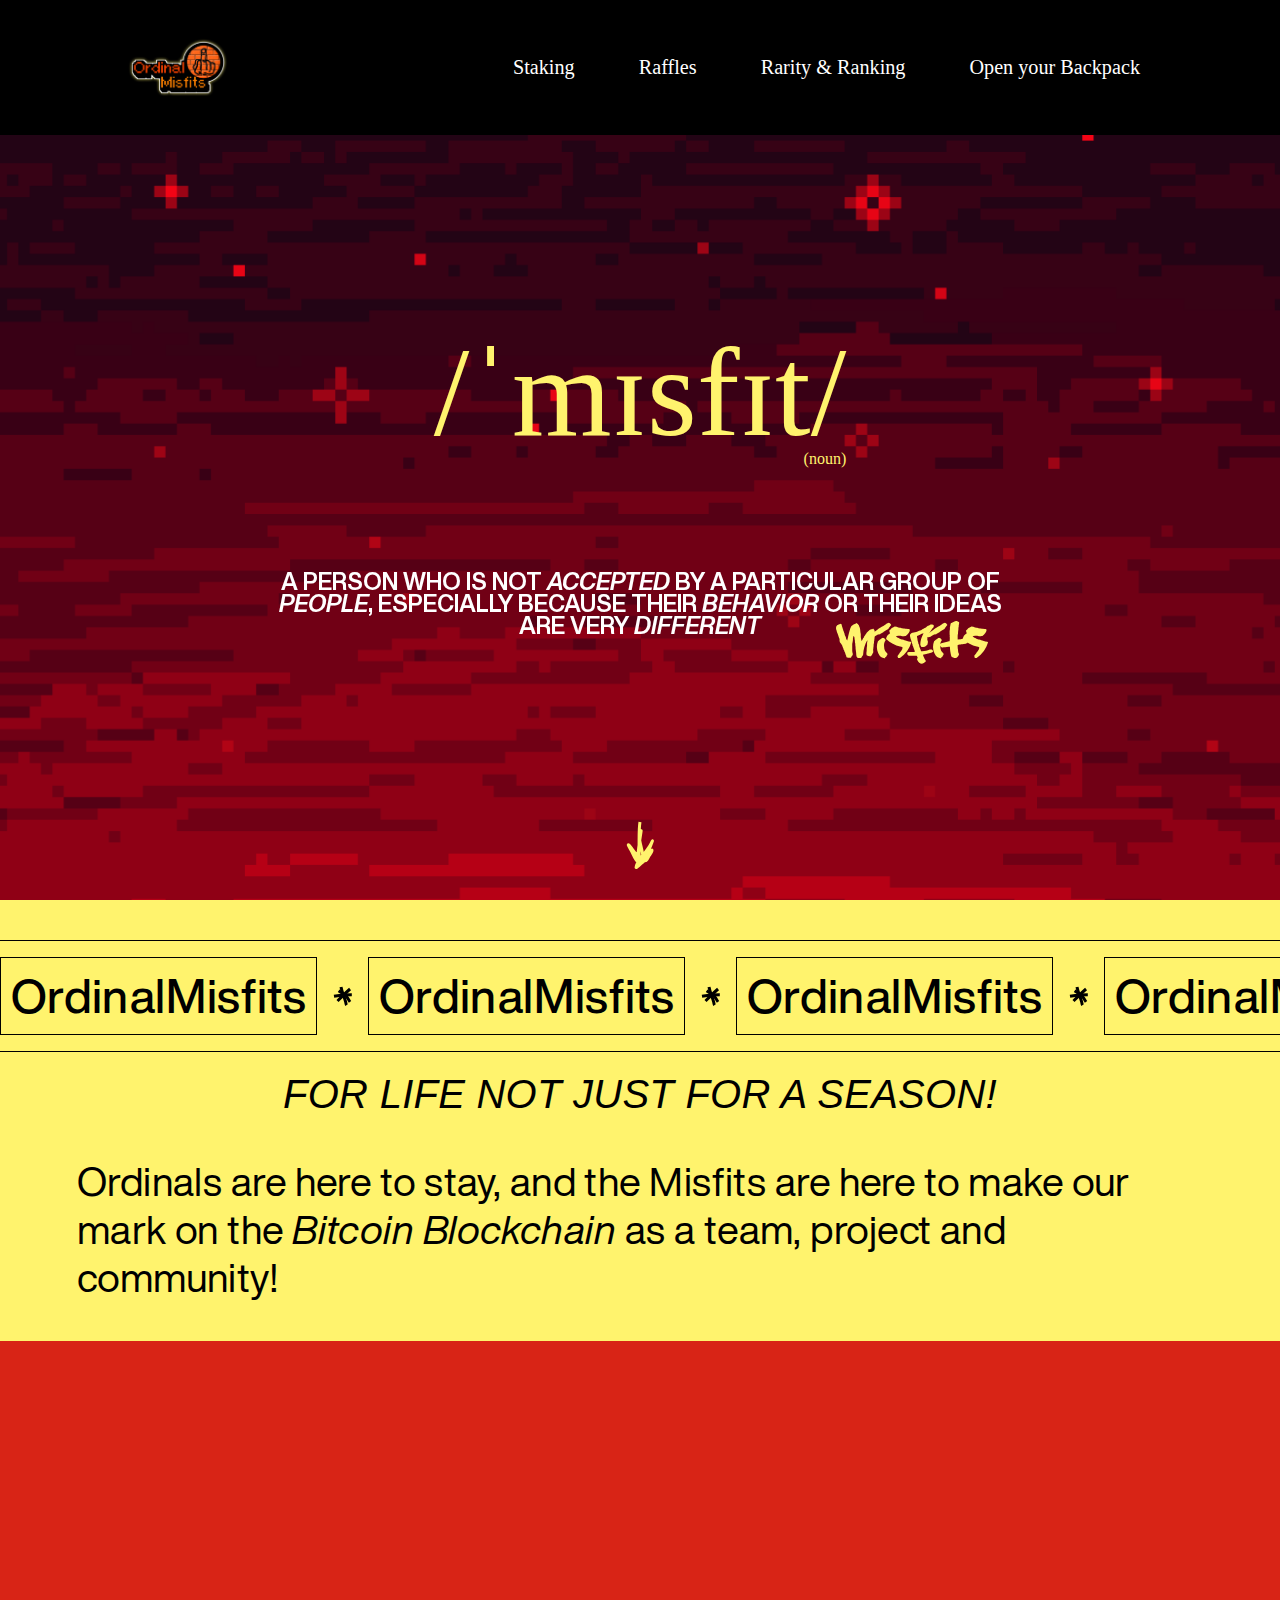
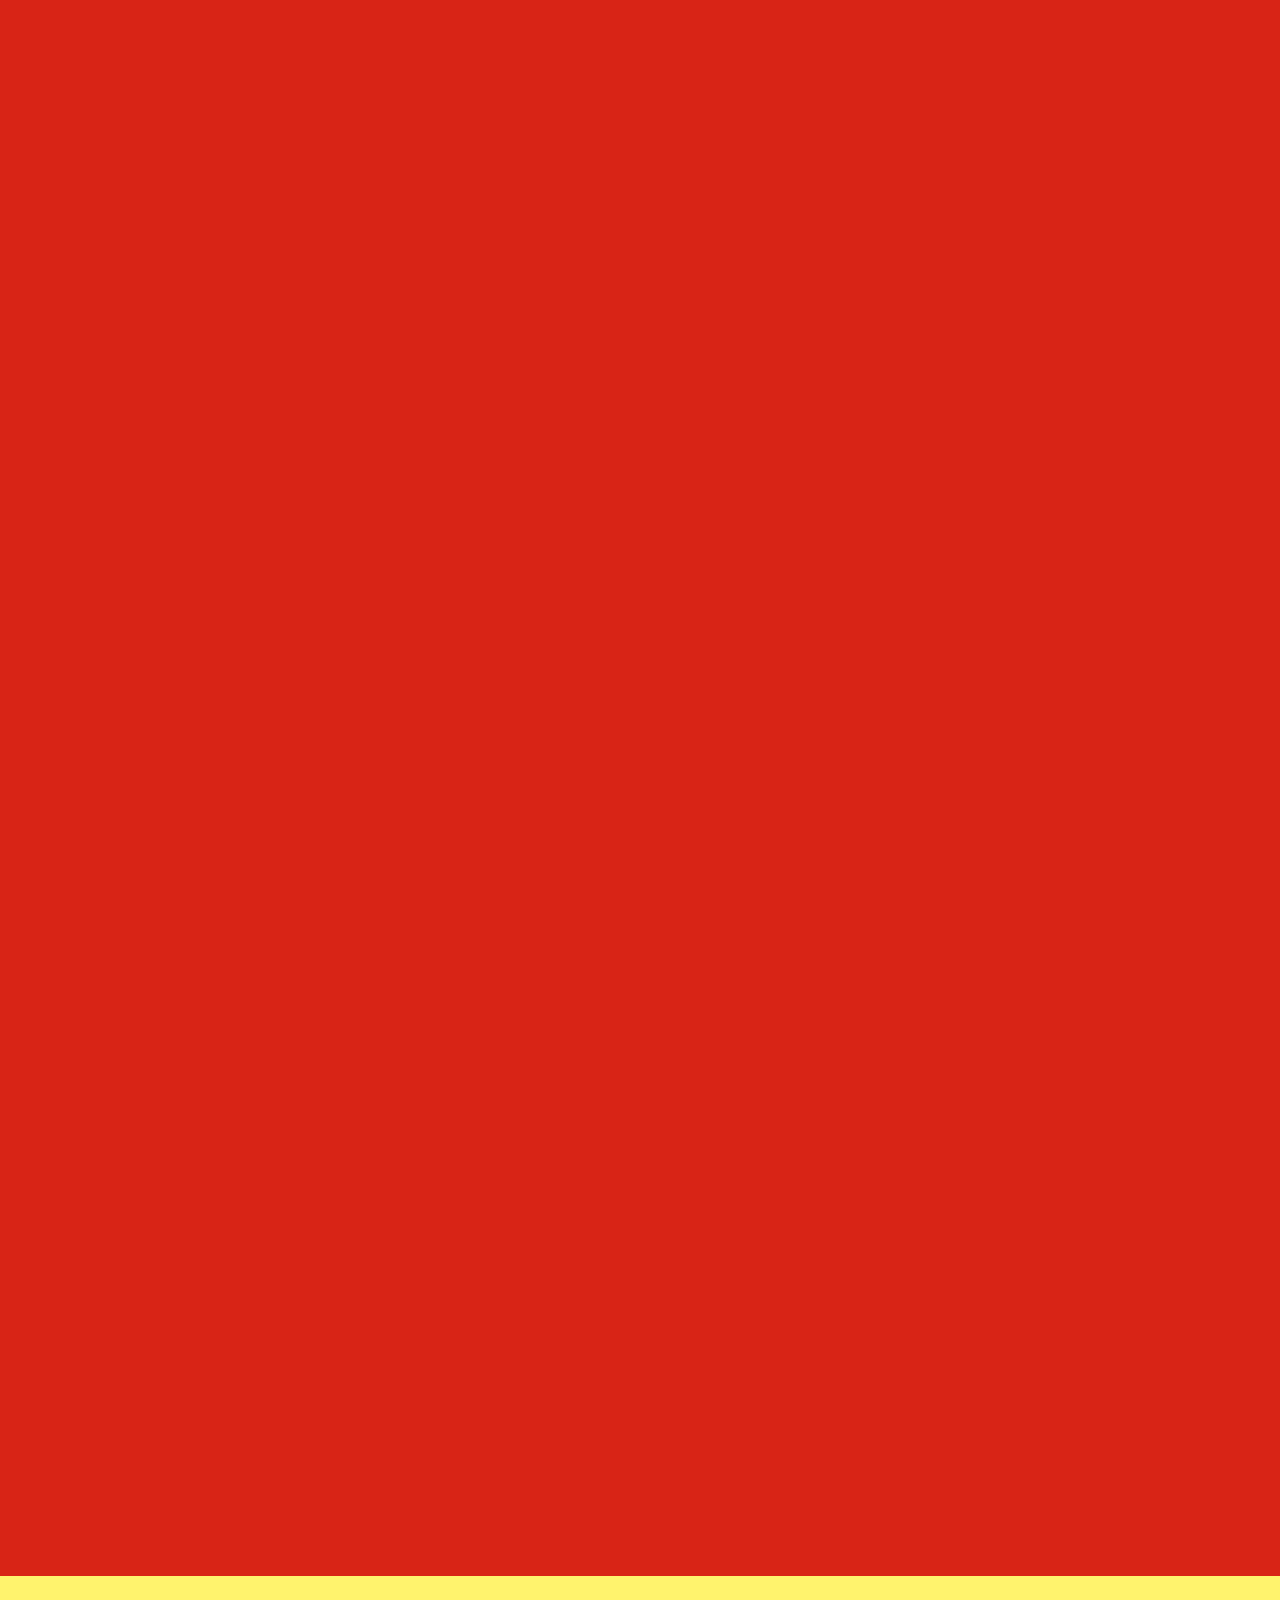
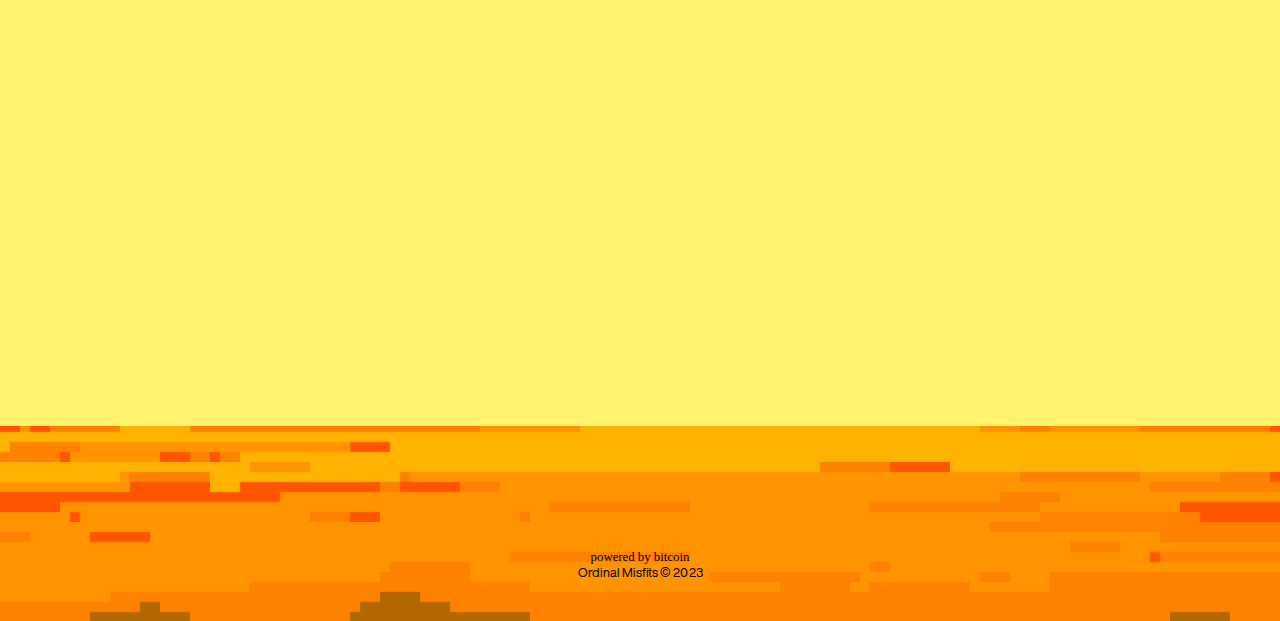
==== index.html @ 1787bda1 "fix: edit tagline" ====
<!DOCTYPE html>
<html lang="en">
  <head>
    <meta charset="UTF-8" />
    <meta name="viewport" content="width=device-width, initial-scale=1.0" />
    <link rel="preconnect" href="https://fonts.googleapis.com" />
    <link rel="preconnect" href="https://fonts.gstatic.com" crossorigin />
    <link
      href="https://fonts.googleapis.com/css2?family=Big+Shoulders+Display:wght@800&display=swap"
      rel="stylesheet"
    />
    <link
      href="https://www.dafontfree.net/embed/Y2VudHVyeS1yZWd1bGFyJmRhdGEvMTMvYy82NDYzOC9DRU5UVVJZLlRURg"
      rel="stylesheet"
      type="text/css"
    />
    <link href="/fonts/stylesheet.css" rel="stylesheet" type="text/css" />
    <link rel="apple-touch-icon" sizes="180x180" href="/apple-touch-icon.png" />
    <link rel="icon" type="image/png" sizes="32x32" href="/favicon-32x32.png" />
    <link rel="icon" type="image/png" sizes="16x16" href="/favicon-16x16.png" />
    <link rel="manifest" href="/site.webmanifest" />
    <link href="https://unpkg.com/aos@2.3.1/dist/aos.css" rel="stylesheet" />

    <link rel="stylesheet" href="style.css" />
    <script src="https://unpkg.com/aos@2.3.1/dist/aos.js"></script>
    <title>Ordinal Misfits</title>
  </head>

  <body>
    <main>
      <nav>
        <img src="./images/logo.png" alt="" />
        <ul class="nav-links">
          <li>Staking</li>
          <li>Raffles</li>
          <li>Rarity & Ranking</li>
          <li>Open your Backpack</li>

          <div class="socials">
            <a
              href="https://twitter.com/OrdinalMisfits?t=QUI4YOPNg58M6sYsrw1ZRQ&s=09"
            >
              <img src="./images/icon-x.svg" alt="X(Twitter)" />
            </a>
            <a href="https://discord.gg/ordinalmisfits" target="_blank">
              <img src="./images/icon-discord.svg" alt="Discord" />
            </a>
            <a href="https://www.subber.xyz/ordinalmisfits" target="_blank">
              <img src="./images/icon-subber.svg" alt="Subber" />
            </a>
          </div>
        </ul>
        <button class="menu-btn" data-open="false" id="menu-btn">
          <svg
            class="icon-open"
            xmlns="http://www.w3.org/2000/svg"
            width="52"
            height="25"
            viewBox="0 0 52 25"
            fill="none"
          >
            <path
              d="M2.34207 2.97163C15.384 2.97163 28.3997 2.44094 41.4645 2.44094C48.8592 2.44094 29.8163 3.35375 29.3138 3.3844C23.7106 3.72618 18.1003 4.13608 12.4899 4.44579C9.17091 4.629 11.5128 3.7227 13.1575 3.56129C19.5341 2.93551 10.2053 3.90491 8.08359 4.00354C0.617636 4.3506 37.5011 1.34666 30.115 1.93972C21.7453 2.61176 -3.18513 4.16042 5.27959 4.53424C15.3616 4.97948 25.8522 4.03302 35.99 4.03302"
              stroke="white"
              stroke-width="3"
            />
            <path
              d="M5.94714 11.9934C12.122 9.1061 41.4858 9.63071 32.5183 9.92959C22.9726 10.2477 13.4367 10.6385 3.87753 10.873C-6.13976 11.1188 15.7188 10.531 16.362 10.5193C18.8729 10.4735 23.8478 10.4013 26.6433 10.4013C27.5822 10.4013 29.2793 10.1113 29.4473 10.5193C29.7964 11.3672 17.6412 12.596 16.4955 12.701C11.4677 13.1618 9.06991 13.2072 15.2938 12.0524C22.3774 10.738 29.553 9.50513 37.1249 8.8682C46.5521 8.0752 18.6298 11.2111 9.15171 11.8755C5.08245 12.1607 8.03299 11.8738 10.6205 11.6396C16.9225 11.0693 23.2091 10.3021 29.5808 9.90011C37.4494 9.40369 13.3619 10.9898 6.74828 12.9369C-1.35005 15.3211 25.3459 10.3824 34.7882 9.33993"
              stroke="white"
              stroke-width="3"
            />
            <path
              d="M7.14893 21.0152C20.9229 20.4623 33.9973 19.4232 48.0071 19.4232C57.8502 19.4232 28.5418 21.0152 18.6987 21.0152C17.5407 21.0152 10.1786 21.2874 14.4927 20.7794C21.167 19.9934 28.2386 19.6778 35.1221 19.4526C40.2193 19.2859 35.7865 19.749 33.4531 20.0718C24.7808 21.2715 15.778 21.8678 7.14893 23.138"
              stroke="white"
              stroke-width="3"
            />
          </svg>
          <svg
            class="icon-close"
            xmlns="http://www.w3.org/2000/svg"
            width="55"
            height="51"
            viewBox="0 0 55 51"
            fill="none"
          >
            <path
              d="M12.0385 37.5388C12.2747 38.6312 11.7086 40.7516 12.8253 40.7982C13.3288 40.8191 13.5447 40.085 13.8368 39.6743C39.4733 3.62292 -19.4092 85.4191 20.7488 29.5029C21.0433 29.0928 33.3168 12.6908 27.3237 22.0289C26.4634 23.3692 25.4994 24.6439 27.7733 22.5908C32.1883 18.6045 36.1961 14.1863 40.5297 10.1154C47.8431 3.24519 28.2866 26.0484 22.8843 34.5043C22.3304 35.3712 20.7298 38.0051 21.1984 37.0893C24.9187 29.8178 28.9821 22.6784 33.2804 15.735C36.2005 11.0179 46.0618 -0.827774 36.1464 11.0707C31.9528 16.103 30.5126 17.8167 26.4808 22.9842C25.6987 23.9866 19.347 31.7068 25.6378 25.1758C30.3622 20.2711 35.0391 15.3207 39.7429 10.3964C41.5559 8.49841 45.1599 2.45945 45.5311 5.0578C45.9136 7.73554 42.8688 9.77262 41.3726 12.026C35.6494 20.6457 29.7616 29.1744 23.671 37.5388C13.9931 50.8297 25.407 30.8554 27.0989 28.3228C31.3613 21.9423 36.6173 14.3242 42.7213 9.44105C43.8544 8.53457 44.6875 6.63162 45.812 5.95693C46.4945 5.54748 45.2028 7.4419 44.7443 8.09236C39.673 15.2866 33.8617 22.0117 28.1104 28.6599C25.1885 32.0376 22.4911 35.0321 19.4563 38.2132C19.246 38.4336 15.238 42.2483 19.0068 38.7751C22.7517 35.3239 26.3916 31.9838 30.1335 28.4913C32.352 26.4208 34.6252 24.4058 36.7646 22.2536C39.6906 19.3101 41.0339 18.4931 37.5513 19.3315C24.3539 22.5086 40.0519 5.471 43.3956 1.12411"
              stroke="white"
              stroke-width="2"
            />
            <path
              d="M16.0846 11.2393C27.9177 16.1358 39.186 23.1405 50.0267 29.8963C63.221 38.1188 36.3021 24.0413 34.8539 23.2652C28.1758 19.6861 21.1079 14.5593 13.9492 11.9137C7.66956 9.59297 23.3902 21.4731 28.7286 25.513C30.5971 26.927 24.8444 22.8856 22.8281 21.6917C22.295 21.3761 9.76858 14.2604 14.6797 16.6341C23.1601 20.733 31.593 24.9676 39.9677 29.2781C47.0148 32.9053 30.1234 25.4803 29.122 25.0635C25.4301 23.5268 17.6014 21.7702 15.0731 18.2076C14.89 17.9497 27.6791 22.2668 28.1104 22.4785C33.8718 25.3058 50.4963 34.9727 45.1939 31.3574C33.4088 23.3221 18.0161 19.0601 5.07027 13.15C-3.36185 9.30055 8.117 13.8299 8.3858 13.9367C14.3318 16.2999 20.2476 18.6596 25.8626 21.7479C29.1696 23.5667 31.8572 26.0452 35.3035 27.4237"
              stroke="white"
              stroke-width="2"
            />
          </svg>
        </button>
      </nav>
      <section id="hero">
        <div class="content">
          <div class="definition" data-aos="zoom-in-up">
            <h1>/ˈmɪsfɪt/</h1>
            <p class="noun">(noun)</p>
          </div>
          <p class="tagline" data-aos="zoom-in-down" data-aos-delay="100">
            a person who is not <em>accepted</em> by a particular group of
            <em>people</em>, especially because their <em>behavior</em> or their
            ideas are very <em>different</em>
            <img src="./images/misfits4.svg" alt="" />
          </p>
          <a href="#wenmint">
            <svg
              class="scroll-icon"
              xmlns="http://www.w3.org/2000/svg"
              width="28"
              height="49"
              viewBox="0 0 28 49"
              fill="none"
            >
              <path
                d="M13.9651 0.984724C12.6203 9.78542 13.2987 19.2303 13.0096 28.1216C12.9588 29.6846 13.9272 39.5384 12.0141 40.5733C11.515 40.8433 6.55778 31.7754 6.28466 31.3368C4.1995 27.9882 -0.989882 19.0882 5.32454 27.0075C7.23538 29.404 16.7655 43.7805 20.769 38.732C22.8959 36.0499 26.6802 26.5116 25.9234 29.85C24.873 34.4831 18.6334 39.0421 15.4438 42.3217C14.9788 42.7998 10.0795 47.1505 10.0499 46.4667C9.87724 42.4832 15.9697 36.2067 17.9593 33.2411C20.4783 29.4863 24.2037 25.4343 25.8397 21.151C28.7268 13.5916 20.6114 39.6683 12.7528 41.5974C10.4582 42.1606 6.64642 32.281 5.76833 30.5916C4.0406 27.2674 14.4207 36.7621 15.6997 36.1552C18.7102 34.7267 12.8235 20.257 13.5242 16.5317C13.87 14.6931 14.3542 12.8705 14.7679 11.046C16.2896 4.33362 12.6192 24.6625 12.1796 31.5311C11.9607 34.9508 11.7183 38.0999 10.9655 41.4206"
                stroke="#FFF36D"
                stroke-width="3"
              />
            </svg>
          </a>
        </div>
      </section>

      <div class="marquee-info">
        <div class="marquee-container">
          <div class="marquee-scroll">
            <div class="marquee-item">
              <p>OrdinalMisfits</p>
              <img src="./images/asterisk.svg" alt="" />
            </div>
            <div class="marquee-item">
              <p>OrdinalMisfits</p>
              <img src="./images/asterisk.svg" alt="" />
            </div>
            <div class="marquee-item">
              <p>OrdinalMisfits</p>
              <img src="./images/asterisk.svg" alt="" />
            </div>
            <div class="marquee-item">
              <p>OrdinalMisfits</p>
              <img src="./images/asterisk.svg" alt="" />
            </div>
            <div class="marquee-item">
              <p>OrdinalMisfits</p>
              <img src="./images/asterisk.svg" alt="" />
            </div>
            <div class="marquee-item">
              <p>OrdinalMisfits</p>
              <img src="./images/asterisk.svg" alt="" />
            </div>
            <div class="marquee-item">
              <p>OrdinalMisfits</p>
              <img src="./images/asterisk.svg" alt="" />
            </div>
            <div class="marquee-item">
              <p>OrdinalMisfits</p>
              <img src="./images/asterisk.svg" alt="" />
            </div>
            <div class="marquee-item">
              <p>OrdinalMisfits</p>
              <img src="./images/asterisk.svg" alt="" />
            </div>
          </div>
        </div>
        <div class="content">
          <p class="tagline">for life not just for a season!</p>
          <p>
            Ordinals are here to stay, and the Misfits are here to make our mark
            on the <em>Bitcoin Blockchain</em> as a team, project and community!
          </p>
        </div>
      </div>
      <section id="wenmint">
        <div class="media" data-aos="fade-right">
          <h2>WEN MINT</h2>
          <figure>
            <img src="./images/about.jpg" alt="" />
          </figure>
        </div>
        <div class="content" data-aos="fade-left" data-aos-delay="200">
          <p>
            Ordinal Misfits bring the noise to Bitcoin Ordinals! Equipt with A
            LOT of personality and a backpack, the backpack inscription will act
            as a mint pass where: 1 Backpack = 1 Misfit. The backpack is
            essential for receiving a totally unique Misfit on mint day.
          </p>
          <p>
            Unlike most mint passes, the backpack is a standalone inscription
            and not to be burned. Every backpack will have future utility and be
            a gateway for exclusive prizes and opportunities post-mint, so don't
            fade!
          </p>
          <p>
            Whether you like to one strap or two strap, backpacks will play a
            critical role in the Ordinal Misfits ecosystem.
          </p>
        </div>
      </section>
      <section id="postmint">
        <div class="media" data-aos="fade-left">
          <h2>POST MINT</h2>
          <figure>
            <!-- <img src="./images/bag-sm.svg" alt="" /> -->
            <svg
              width="630"
              height="572"
              viewBox="0 0 630 572"
              fill="none"
              xmlns="http://www.w3.org/2000/svg"
            >
              <path
                id="shadow"
                opacity="0.7"
                fill-rule="evenodd"
                clip-rule="evenodd"
                d="M435.273 520.811H194.487V533.415H143.143V558.625H194.487V571.229H435.273V558.625H486.617V533.415H435.273V520.811Z"
                fill="black"
              />
              <g id="bag">
                <rect
                  x="120.292"
                  y="76.3711"
                  width="204.431"
                  height="225.326"
                  fill="#FFB200"
                />
                <rect
                  x="120.292"
                  y="309.797"
                  width="204.431"
                  height="156.323"
                  fill="#FF9400"
                />
                <rect
                  x="135.643"
                  y="46.3711"
                  width="15"
                  height="15"
                  fill="black"
                />
                <rect
                  x="90.2915"
                  y="165.623"
                  width="15"
                  height="30.5293"
                  fill="black"
                />
                <rect
                  x="90.2915"
                  y="196.152"
                  width="15"
                  height="30.5293"
                  fill="#D82416"
                />
                <rect
                  x="120.292"
                  y="76.3711"
                  width="15"
                  height="42.9514"
                  fill="#D82416"
                />
                <rect
                  x="120.292"
                  y="272.907"
                  width="15"
                  height="15"
                  fill="#D82416"
                />
                <rect
                  x="120.292"
                  y="302.21"
                  width="15"
                  height="57.9482"
                  fill="#D82416"
                />
                <rect
                  x="120.292"
                  y="393.172"
                  width="15.4595"
                  height="57.9482"
                  fill="#D82416"
                />
                <rect
                  x="135.751"
                  y="436.684"
                  width="15"
                  height="30"
                  fill="#D82416"
                />
                <rect
                  x="150.292"
                  y="374.964"
                  width="15"
                  height="30"
                  fill="#D82416"
                />
                <rect
                  x="165.751"
                  y="317.21"
                  width="15"
                  height="30"
                  fill="#D82416"
                />
                <rect
                  x="135.292"
                  y="404.964"
                  width="15"
                  height="15"
                  fill="#D82416"
                />
                <rect
                  x="135.292"
                  y="287.21"
                  width="45.4541"
                  height="15"
                  fill="#D82416"
                />
                <rect
                  x="135.292"
                  y="317.21"
                  width="30.4595"
                  height="15"
                  fill="#D82416"
                />
                <rect
                  x="150.751"
                  y="451.684"
                  width="173.972"
                  height="15"
                  fill="#D82416"
                />
                <rect
                  x="240.552"
                  y="287.21"
                  width="30"
                  height="15"
                  fill="#D82416"
                />
                <rect
                  x="240.552"
                  y="332.21"
                  width="15"
                  height="15"
                  fill="#D82416"
                />
                <rect
                  x="225.552"
                  y="421.684"
                  width="15"
                  height="15"
                  fill="#D82416"
                />
                <rect
                  x="180.746"
                  y="421.684"
                  width="15"
                  height="15"
                  fill="#D82416"
                />
                <rect
                  x="240.552"
                  y="317.21"
                  width="84.1709"
                  height="15"
                  fill="#D82416"
                />
                <rect
                  x="285.353"
                  y="287.907"
                  width="39.3701"
                  height="14.3032"
                  fill="#D82416"
                />
                <rect
                  x="195.552"
                  y="257.907"
                  width="30"
                  height="15"
                  fill="#D82416"
                />
                <rect
                  x="195.552"
                  y="436.684"
                  width="30"
                  height="15"
                  fill="#D82416"
                />
                <rect
                  x="195.552"
                  y="331.106"
                  width="30"
                  height="44.8833"
                  fill="#D82416"
                />
                <rect
                  x="135.292"
                  y="76.3711"
                  width="15"
                  height="15"
                  fill="#D82416"
                />
                <rect
                  x="225.435"
                  y="15.665"
                  width="29.8496"
                  height="15.7061"
                  fill="#D82416"
                />
                <rect
                  x="75.2915"
                  y="226.681"
                  width="15"
                  height="30.7939"
                  fill="#D82416"
                />
                <rect
                  x="60.2915"
                  y="257.21"
                  width="15"
                  height="15"
                  fill="#D82416"
                />
                <rect
                  x="45.2915"
                  y="272.21"
                  width="15"
                  height="15"
                  fill="#D82416"
                />
                <rect
                  x="30.2915"
                  y="301.185"
                  width="15"
                  height="15"
                  fill="#D82416"
                />
                <rect
                  x="30.2915"
                  y="376.029"
                  width="15"
                  height="15"
                  fill="#D82416"
                />
                <rect
                  x="90.0972"
                  y="376.029"
                  width="15.9214"
                  height="15"
                  fill="#D82416"
                />
                <rect
                  x="15.2915"
                  y="330.159"
                  width="15"
                  height="30"
                  fill="#D82416"
                />
                <rect
                  x="75.2915"
                  y="196.152"
                  width="15"
                  height="30.5293"
                  fill="black"
                />
                <rect
                  x="60.2915"
                  y="226.681"
                  width="15"
                  height="15"
                  fill="black"
                />
                <rect
                  x="75.2915"
                  y="257.21"
                  width="15"
                  height="15"
                  fill="black"
                />
                <rect
                  x="45.2915"
                  y="241.681"
                  width="15"
                  height="15.5293"
                  fill="black"
                />
                <rect
                  x="30.2915"
                  y="257.21"
                  width="15"
                  height="15"
                  fill="black"
                />
                <rect
                  x="15.2915"
                  y="272.21"
                  width="15"
                  height="28.9741"
                  fill="black"
                />
                <rect
                  x="15.2915"
                  y="390.99"
                  width="15"
                  height="15"
                  fill="black"
                />
                <rect
                  x="90.0972"
                  y="361.029"
                  width="15.9214"
                  height="15"
                  fill="black"
                />
                <rect
                  x="120.292"
                  y="287.21"
                  width="15"
                  height="15"
                  fill="black"
                />
                <rect
                  x="135.292"
                  y="302.21"
                  width="45.4541"
                  height="15"
                  fill="black"
                />
                <rect
                  x="240.552"
                  y="302.21"
                  width="84.1709"
                  height="15"
                  fill="black"
                />
                <rect
                  x="180.746"
                  y="272.907"
                  width="15"
                  height="148.777"
                  fill="black"
                />
                <rect
                  x="225.552"
                  y="272.907"
                  width="15"
                  height="148.777"
                  fill="black"
                />
                <rect
                  x="195.552"
                  y="272.907"
                  width="30"
                  height="14.3032"
                  fill="black"
                />
                <rect
                  x="195.552"
                  y="375.99"
                  width="30"
                  height="15"
                  fill="black"
                />
                <rect
                  x="195.552"
                  y="421.684"
                  width="30"
                  height="15"
                  fill="black"
                />
                <rect
                  x="195.552"
                  y="316.185"
                  width="30"
                  height="15"
                  fill="black"
                />
                <rect
                  x="90.0972"
                  y="390.99"
                  width="15.9214"
                  height="15"
                  fill="black"
                />
                <rect
                  x="0.291504"
                  y="301.185"
                  width="15"
                  height="89.8054"
                  fill="black"
                />
                <rect
                  x="45.2915"
                  y="287.21"
                  width="15"
                  height="28.9741"
                  fill="black"
                />
                <rect
                  x="30.2915"
                  y="316.185"
                  width="15"
                  height="59.8442"
                  fill="black"
                />
                <rect
                  x="45.2915"
                  y="376.029"
                  width="44.8057"
                  height="15"
                  fill="black"
                />
                <rect
                  x="30.2915"
                  y="405.99"
                  width="59.8057"
                  height="15"
                  fill="black"
                />
                <rect
                  x="60.2915"
                  y="272.21"
                  width="15"
                  height="15"
                  fill="black"
                />
                <rect
                  x="90.2915"
                  y="226.681"
                  width="15"
                  height="30.5293"
                  fill="black"
                />
                <rect
                  x="180.518"
                  y="46.3711"
                  width="15"
                  height="15"
                  fill="black"
                />
                <rect
                  x="210.435"
                  y="15.665"
                  width="15"
                  height="45.7061"
                  fill="black"
                />
                <rect
                  x="150.643"
                  y="31.3711"
                  width="29.875"
                  height="15"
                  fill="black"
                />
                <rect
                  x="135.751"
                  y="466.684"
                  width="188.972"
                  height="15"
                  fill="black"
                />
                <rect
                  x="120.292"
                  y="451.12"
                  width="15.4595"
                  height="15.5637"
                  fill="black"
                />
                <rect
                  x="120.292"
                  y="61.3711"
                  width="204.431"
                  height="15"
                  fill="black"
                />
                <rect
                  x="225.435"
                  y="31.0181"
                  width="99.2876"
                  height="15"
                  fill="black"
                />
                <rect
                  x="225.435"
                  y="0.665039"
                  width="99.2876"
                  height="15"
                  fill="black"
                />
                <rect
                  x="105.292"
                  y="451.12"
                  width="374.749"
                  height="15"
                  transform="rotate(-90 105.292 451.12)"
                  fill="black"
                />
                <rect
                  x="60.1943"
                  y="390.99"
                  width="29.9028"
                  height="15"
                  fill="#D82416"
                />
                <rect
                  x="30.3398"
                  y="391.029"
                  width="29.9028"
                  height="15"
                  fill="#FF9400"
                />
                <rect
                  x="15.2915"
                  y="360.159"
                  width="15"
                  height="30.8701"
                  fill="#FF9400"
                />
                <rect
                  x="15.2915"
                  y="301.185"
                  width="15"
                  height="28.9741"
                  fill="#FF9400"
                />
                <rect
                  x="30.2915"
                  y="272.21"
                  width="15"
                  height="28.9741"
                  fill="#FF9400"
                />
                <rect
                  x="45.2915"
                  y="257.21"
                  width="15"
                  height="15"
                  fill="#FF9400"
                />
                <rect
                  x="60.2915"
                  y="241.681"
                  width="15"
                  height="15.5293"
                  fill="#FF9400"
                />
                <rect
                  x="120.292"
                  y="119.322"
                  width="15"
                  height="30"
                  fill="#FF9400"
                />
                <rect
                  x="120.292"
                  y="242.907"
                  width="15"
                  height="30"
                  fill="#FF9400"
                />
                <rect
                  x="135.292"
                  y="257.907"
                  width="15"
                  height="29.3032"
                  fill="#FF9400"
                />
                <rect
                  x="150.292"
                  y="272.907"
                  width="30.4541"
                  height="14.3032"
                  fill="#FF9400"
                />
                <rect
                  x="180.751"
                  y="257.907"
                  width="15"
                  height="15"
                  fill="#FF9400"
                />
                <rect
                  x="225.552"
                  y="257.907"
                  width="15"
                  height="15"
                  fill="#FF9400"
                />
                <rect
                  x="270.353"
                  y="287.21"
                  width="15"
                  height="15"
                  fill="#FF9400"
                />
                <rect
                  x="240.552"
                  y="272.907"
                  width="84.1709"
                  height="15"
                  fill="#FF9400"
                />
                <rect
                  x="195.552"
                  y="242.907"
                  width="30"
                  height="15"
                  fill="#FF9400"
                />
                <rect
                  x="150.292"
                  y="76.3711"
                  width="15"
                  height="15"
                  fill="#FF9400"
                />
                <rect
                  x="150.751"
                  y="46.3711"
                  width="15"
                  height="15"
                  fill="#2454CE"
                />
                <rect
                  x="195.751"
                  y="316.185"
                  width="15.554"
                  height="29.8008"
                  transform="rotate(-90 195.751 316.185)"
                  fill="#2454CE"
                />
                <rect
                  x="165.751"
                  y="46.3711"
                  width="14.7671"
                  height="15"
                  fill="#28A5FF"
                />
                <rect
                  x="195.746"
                  y="300.631"
                  width="15"
                  height="29.8062"
                  transform="rotate(-90 195.746 300.631)"
                  fill="#28A5FF"
                />
                <rect
                  x="255.285"
                  y="15.665"
                  width="30"
                  height="15.353"
                  fill="#FF9400"
                />
                <rect
                  x="285.285"
                  y="15.665"
                  width="39.438"
                  height="15.353"
                  fill="#FFB200"
                />
                <rect
                  x="135.292"
                  y="91.3711"
                  width="15"
                  height="15"
                  fill="#FF9400"
                />
                <rect
                  width="204.431"
                  height="225.326"
                  transform="matrix(-1 0 0 1 509.469 76.3711)"
                  fill="#FFB200"
                />
                <rect
                  width="204.431"
                  height="156.323"
                  transform="matrix(-1 0 0 1 509.469 309.797)"
                  fill="#FF9400"
                />
                <rect
                  width="15"
                  height="15"
                  transform="matrix(-1 0 0 1 494.117 46.3711)"
                  fill="black"
                />
                <rect
                  width="15"
                  height="30.5293"
                  transform="matrix(-1 0 0 1 539.469 165.623)"
                  fill="black"
                />
                <rect
                  width="15"
                  height="30.5293"
                  transform="matrix(-1 0 0 1 539.469 196.152)"
                  fill="#D82416"
                />
                <rect
                  width="15"
                  height="42.9514"
                  transform="matrix(-1 0 0 1 509.469 76.3711)"
                  fill="#D82416"
                />
                <rect
                  width="15"
                  height="15"
                  transform="matrix(-1 0 0 1 509.469 272.907)"
                  fill="#D82416"
                />
                <rect
                  width="15"
                  height="57.9482"
                  transform="matrix(-1 0 0 1 509.469 302.21)"
                  fill="#D82416"
                />
                <rect
                  width="15.4595"
                  height="57.9482"
                  transform="matrix(-1 0 0 1 509.469 393.172)"
                  fill="#D82416"
                />
                <rect
                  width="15"
                  height="30"
                  transform="matrix(-1 0 0 1 494.009 436.684)"
                  fill="#D82416"
                />
                <rect
                  width="15"
                  height="30"
                  transform="matrix(-1 0 0 1 479.469 374.964)"
                  fill="#D82416"
                />
                <rect
                  width="15"
                  height="30"
                  transform="matrix(-1 0 0 1 464.009 317.21)"
                  fill="#D82416"
                />
                <rect
                  width="15"
                  height="15"
                  transform="matrix(-1 0 0 1 494.469 404.964)"
                  fill="#D82416"
                />
                <rect
                  width="45.4541"
                  height="15"
                  transform="matrix(-1 0 0 1 494.469 287.21)"
                  fill="#D82416"
                />
                <rect
                  width="30.4595"
                  height="15"
                  transform="matrix(-1 0 0 1 494.469 317.21)"
                  fill="#D82416"
                />
                <rect
                  width="173.972"
                  height="15"
                  transform="matrix(-1 0 0 1 479.009 451.684)"
                  fill="#D82416"
                />
                <rect
                  width="30"
                  height="15"
                  transform="matrix(-1 0 0 1 389.208 287.21)"
                  fill="#D82416"
                />
                <rect
                  width="15"
                  height="15"
                  transform="matrix(-1 0 0 1 389.208 332.21)"
                  fill="#D82416"
                />
                <rect
                  width="15"
                  height="15"
                  transform="matrix(-1 0 0 1 404.208 421.684)"
                  fill="#D82416"
                />
                <rect
                  width="15"
                  height="15"
                  transform="matrix(-1 0 0 1 449.015 421.684)"
                  fill="#D82416"
                />
                <rect
                  width="84.1709"
                  height="15"
                  transform="matrix(-1 0 0 1 389.208 317.21)"
                  fill="#D82416"
                />
                <rect
                  width="39.3701"
                  height="14.3032"
                  transform="matrix(-1 0 0 1 344.408 287.907)"
                  fill="#D82416"
                />
                <rect
                  width="30"
                  height="15"
                  transform="matrix(-1 0 0 1 434.208 257.907)"
                  fill="#D82416"
                />
                <rect
                  width="30"
                  height="15"
                  transform="matrix(-1 0 0 1 434.208 436.684)"
                  fill="#D82416"
                />
                <rect
                  width="30"
                  height="44.8833"
                  transform="matrix(-1 0 0 1 434.208 331.106)"
                  fill="#D82416"
                />
                <rect
                  width="15"
                  height="15"
                  transform="matrix(-1 0 0 1 494.469 76.3711)"
                  fill="#D82416"
                />
                <rect
                  width="29.8496"
                  height="15.7061"
                  transform="matrix(-1 0 0 1 404.325 15.665)"
                  fill="#D82416"
                />
                <rect
                  width="15"
                  height="30.7939"
                  transform="matrix(-1 0 0 1 554.469 226.681)"
                  fill="#D82416"
                />
                <rect
                  width="15"
                  height="15"
                  transform="matrix(-1 0 0 1 569.469 257.21)"
                  fill="#D82416"
                />
                <rect
                  width="15"
                  height="15"
                  transform="matrix(-1 0 0 1 584.469 272.21)"
                  fill="#D82416"
                />
                <rect
                  width="15"
                  height="15"
                  transform="matrix(-1 0 0 1 599.469 301.185)"
                  fill="#D82416"
                />
                <rect
                  width="15"
                  height="15"
                  transform="matrix(-1 0 0 1 599.469 376.029)"
                  fill="#D82416"
                />
                <rect
                  width="15.9214"
                  height="15"
                  transform="matrix(-1 0 0 1 539.663 376.029)"
                  fill="#D82416"
                />
                <rect
                  width="15"
                  height="30"
                  transform="matrix(-1 0 0 1 614.469 330.159)"
                  fill="#D82416"
                />
                <rect
                  width="15"
                  height="30.5293"
                  transform="matrix(-1 0 0 1 554.469 196.152)"
                  fill="black"
                />
                <rect
                  width="15"
                  height="15"
                  transform="matrix(-1 0 0 1 569.469 226.681)"
                  fill="black"
                />
                <rect
                  width="15"
                  height="15"
                  transform="matrix(-1 0 0 1 554.469 257.21)"
                  fill="black"
                />
                <rect
                  width="15"
                  height="15.5293"
                  transform="matrix(-1 0 0 1 584.469 241.681)"
                  fill="black"
                />
                <rect
                  width="15"
                  height="15"
                  transform="matrix(-1 0 0 1 599.469 257.21)"
                  fill="black"
                />
                <rect
                  width="15"
                  height="28.9741"
                  transform="matrix(-1 0 0 1 614.469 272.21)"
                  fill="black"
                />
                <rect
                  width="15"
                  height="15"
                  transform="matrix(-1 0 0 1 614.469 390.99)"
                  fill="black"
                />
                <rect
                  width="15.9214"
                  height="15"
                  transform="matrix(-1 0 0 1 539.663 361.029)"
                  fill="black"
                />
                <rect
                  width="15"
                  height="15"
                  transform="matrix(-1 0 0 1 509.469 287.21)"
                  fill="black"
                />
                <rect
                  width="45.4541"
                  height="15"
                  transform="matrix(-1 0 0 1 494.469 302.21)"
                  fill="black"
                />
                <rect
                  width="84.1709"
                  height="15"
                  transform="matrix(-1 0 0 1 389.208 302.21)"
                  fill="black"
                />
                <rect
                  width="15"
                  height="148.777"
                  transform="matrix(-1 0 0 1 449.015 272.907)"
                  fill="black"
                />
                <rect
                  width="15"
                  height="148.777"
                  transform="matrix(-1 0 0 1 404.208 272.907)"
                  fill="black"
                />
                <rect
                  width="30"
                  height="14.3032"
                  transform="matrix(-1 0 0 1 434.208 272.907)"
                  fill="black"
                />
                <rect
                  width="30"
                  height="15"
                  transform="matrix(-1 0 0 1 434.208 375.99)"
                  fill="black"
                />
                <rect
                  width="30"
                  height="15"
                  transform="matrix(-1 0 0 1 434.208 421.684)"
                  fill="black"
                />
                <rect
                  width="30"
                  height="15"
                  transform="matrix(-1 0 0 1 434.208 316.185)"
                  fill="black"
                />
                <rect
                  width="15.9214"
                  height="15"
                  transform="matrix(-1 0 0 1 539.663 390.99)"
                  fill="black"
                />
                <rect
                  width="15"
                  height="89.8054"
                  transform="matrix(-1 0 0 1 629.469 301.185)"
                  fill="black"
                />
                <rect
                  width="15"
                  height="28.9741"
                  transform="matrix(-1 0 0 1 584.469 287.21)"
                  fill="black"
                />
                <rect
                  width="15"
                  height="59.8442"
                  transform="matrix(-1 0 0 1 599.469 316.185)"
                  fill="black"
                />
                <rect
                  width="44.8057"
                  height="15"
                  transform="matrix(-1 0 0 1 584.469 376.029)"
                  fill="black"
                />
                <rect
                  width="59.8057"
                  height="15"
                  transform="matrix(-1 0 0 1 599.469 405.99)"
                  fill="black"
                />
                <rect
                  width="15"
                  height="15"
                  transform="matrix(-1 0 0 1 569.469 272.21)"
                  fill="black"
                />
                <rect
                  width="15"
                  height="30.5293"
                  transform="matrix(-1 0 0 1 539.469 226.681)"
                  fill="black"
                />
                <rect
                  width="15"
                  height="15"
                  transform="matrix(-1 0 0 1 449.242 46.3711)"
                  fill="black"
                />
                <rect
                  width="15"
                  height="45.7061"
                  transform="matrix(-1 0 0 1 419.325 15.665)"
                  fill="black"
                />
                <rect
                  width="29.875"
                  height="15"
                  transform="matrix(-1 0 0 1 479.117 31.3711)"
                  fill="black"
                />
                <rect
                  width="188.972"
                  height="15"
                  transform="matrix(-1 0 0 1 494.009 466.684)"
                  fill="black"
                />
                <rect
                  width="15.4595"
                  height="15.5637"
                  transform="matrix(-1 0 0 1 509.469 451.12)"
                  fill="black"
                />
                <rect
                  width="204.431"
                  height="15"
                  transform="matrix(-1 0 0 1 509.469 61.3711)"
                  fill="black"
                />
                <rect
                  width="99.2876"
                  height="15"
                  transform="matrix(-1 0 0 1 404.325 31.0181)"
                  fill="black"
                />
                <rect
                  width="99.2876"
                  height="15"
                  transform="matrix(-1 0 0 1 404.325 0.665039)"
                  fill="black"
                />
                <rect
                  width="374.749"
                  height="15"
                  transform="matrix(4.37114e-08 -1 -1 -4.37114e-08 524.469 451.12)"
                  fill="black"
                />
                <rect
                  width="29.9028"
                  height="15"
                  transform="matrix(-1 0 0 1 569.566 390.99)"
                  fill="#D82416"
                />
                <rect
                  width="29.9028"
                  height="15"
                  transform="matrix(-1 0 0 1 599.42 391.029)"
                  fill="#FF9400"
                />
                <rect
                  width="15"
                  height="30.8701"
                  transform="matrix(-1 0 0 1 614.469 360.159)"
                  fill="#FF9400"
                />
                <rect
                  width="15"
                  height="28.9741"
                  transform="matrix(-1 0 0 1 614.469 301.185)"
                  fill="#FF9400"
                />
                <rect
                  width="15"
                  height="28.9741"
                  transform="matrix(-1 0 0 1 599.469 272.21)"
                  fill="#FF9400"
                />
                <rect
                  width="15"
                  height="15"
                  transform="matrix(-1 0 0 1 584.469 257.21)"
                  fill="#FF9400"
                />
                <rect
                  width="15"
                  height="15.5293"
                  transform="matrix(-1 0 0 1 569.469 241.681)"
                  fill="#FF9400"
                />
                <rect
                  width="15"
                  height="30"
                  transform="matrix(-1 0 0 1 509.469 119.322)"
                  fill="#FF9400"
                />
                <rect
                  width="15"
                  height="30"
                  transform="matrix(-1 0 0 1 509.469 242.907)"
                  fill="#FF9400"
                />
                <rect
                  width="15"
                  height="29.3032"
                  transform="matrix(-1 0 0 1 494.469 257.907)"
                  fill="#FF9400"
                />
                <rect
                  width="30.4541"
                  height="14.3032"
                  transform="matrix(-1 0 0 1 479.469 272.907)"
                  fill="#FF9400"
                />
                <rect
                  width="15"
                  height="15"
                  transform="matrix(-1 0 0 1 449.009 257.907)"
                  fill="#FF9400"
                />
                <rect
                  width="15"
                  height="15"
                  transform="matrix(-1 0 0 1 404.208 257.907)"
                  fill="#FF9400"
                />
                <rect
                  width="15"
                  height="15"
                  transform="matrix(-1 0 0 1 359.408 287.21)"
                  fill="#FF9400"
                />
                <rect
                  width="84.1709"
                  height="15"
                  transform="matrix(-1 0 0 1 389.208 272.907)"
                  fill="#FF9400"
                />
                <rect
                  width="30"
                  height="15"
                  transform="matrix(-1 0 0 1 434.208 242.907)"
                  fill="#FF9400"
                />
                <rect
                  width="15"
                  height="15"
                  transform="matrix(-1 0 0 1 479.469 76.3711)"
                  fill="#FF9400"
                />
                <rect
                  width="15"
                  height="15"
                  transform="matrix(-1 0 0 1 479.009 46.3711)"
                  fill="#2454CE"
                />
                <rect
                  width="15.554"
                  height="29.8008"
                  transform="matrix(4.37114e-08 -1 -1 -4.37114e-08 434.009 316.185)"
                  fill="#2454CE"
                />
                <rect
                  width="14.7671"
                  height="15"
                  transform="matrix(-1 0 0 1 464.009 46.3711)"
                  fill="#28A5FF"
                />
                <rect
                  width="15"
                  height="29.8062"
                  transform="matrix(4.37114e-08 -1 -1 -4.37114e-08 434.015 300.631)"
                  fill="#28A5FF"
                />
                <rect
                  width="30"
                  height="15.353"
                  transform="matrix(-1 0 0 1 374.476 15.665)"
                  fill="#FF9400"
                />
                <rect
                  width="39.438"
                  height="15.353"
                  transform="matrix(-1 0 0 1 344.476 15.665)"
                  fill="#FFB200"
                />
                <rect
                  width="15"
                  height="15"
                  transform="matrix(-1 0 0 1 494.469 91.3711)"
                  fill="#FF9400"
                />
                <rect
                  x="311.298"
                  y="112.871"
                  width="15"
                  height="120"
                  fill="black"
                />
                <rect
                  x="296.298"
                  y="132.871"
                  width="15"
                  height="80"
                  fill="black"
                />
                <rect
                  x="326.304"
                  y="132.871"
                  width="15"
                  height="80"
                  fill="black"
                />
                <rect
                  x="258.126"
                  y="165.371"
                  width="120"
                  height="15"
                  fill="black"
                />
                <rect
                  x="278.996"
                  y="150.371"
                  width="80"
                  height="15"
                  fill="black"
                />
                <rect
                  x="278.996"
                  y="180.371"
                  width="80"
                  height="15"
                  fill="black"
                />
                <rect
                  x="311.298"
                  y="165.371"
                  width="15"
                  height="15"
                  fill="white"
                />
              </g>
            </svg>
          </figure>
        </div>
        <div class="content" data-aos="fade-right" data-aos-delay="200">
          <p>
            Each Ordinal Misfits will have a special utility through our website
            TBA, and backpacks will have a role to play, as well.
          </p>
          <p>
            As Ordinal Misfits take Bitcoin by storm, new features and abilities
            will be unveiled to keep the party pumping!
          </p>
          <p>
            All Misfits will have access to educational resources through our
            curated content wing, The Misfit Institution.
          </p>
          <p>
            This is because, while IRL, we may be seen as a group of Degenerate
            Misfits, together we are so much more!
          </p>
        </div>
      </section>
      <section id="raffle">
        <div class="content" data-aos="fade-right">
          <h2>raffle</h2>
          <a class="check-out">
            <svg
              xmlns="http://www.w3.org/2000/svg"
              width="387"
              height="127"
              viewBox="0 0 387 127"
              fill="none"
            >
              <path
                d="M103.462 5.25909C82.9459 8.58603 7.32195 53.6204 50.0634 75.5392C60.6316 80.9587 72.9415 81.0521 84.1817 84.4241C94.7093 87.5824 104.253 90.7492 115.368 91.6209C144.133 93.8771 173.257 94.0586 202.085 92.4206C227.947 90.9512 253.907 92.7553 279.74 90.9102C300.53 89.4251 325.433 89.9936 345.133 82.0252C357.522 77.0141 362.548 65.7234 362.548 53.2379C362.548 41.906 331.355 34.5434 323.276 31.2032C299.425 21.3417 270.71 18.0534 245.088 18.0534C213.902 18.0534 182.716 18.0534 151.53 18.0534C136.545 18.0534 121.451 17.5349 106.483 18.2311C83.0908 19.3191 61.3592 27.2879 40.5565 37.6892C32.8799 41.5275 20.0677 49.1515 18.7884 58.7466C18.1019 63.8954 30.9767 69.9238 33.2709 71.1855C48.9556 79.8122 65.9291 85.5847 83.1155 90.377C118.324 100.195 155.731 105.454 192.223 104.238C230.289 102.969 269.62 96.7519 307.461 91.6209C330.329 88.5202 357.99 82.2082 373.743 64.0776C376.544 60.8539 381.272 55.7023 382.983 51.6386C385.519 45.615 368.725 32.8523 364.325 30.8478C353.841 26.0721 341.966 25.8885 330.917 23.2067C315.283 19.4121 299.346 16.3251 283.649 12.7225C247.67 4.4649 208.786 3.6598 171.965 3.6598C152.659 3.6598 133.31 3.26328 114.035 4.5483C92.2556 6.00027 74.1147 13.2785 53.884 20.9855C43.2373 25.0414 32.9042 29.7306 26.696 39.7328C23.3257 45.1627 16.7765 54.4881 19.0549 61.3232C23.0463 73.2973 44.3883 86.4883 54.8613 92.154C71.4589 101.133 91.1309 106.915 109.148 112.412C140.597 122.006 172.486 125.544 205.284 123.251C231.64 121.409 255.309 108.629 280.451 101.572C302.136 95.485 323.74 90.0448 345.133 82.9137C354.027 79.949 386.355 68.9723 383.338 52.8825C381.276 41.8808 364.267 33.9941 355.084 30.4924C339.977 24.7311 323.549 19.9217 307.461 18.0534C290.908 16.1311 274.338 16.4541 257.705 16.4541C228.473 16.4541 199.32 15.3524 170.099 14.9437C139.296 14.5129 108.501 13.2556 77.6957 13.2556C58.7436 13.2556 45.218 17.0236 27.851 24.3618C15.916 29.4047 8.97485 38.0151 3.68392 49.7728C0.445623 56.969 9.48467 61.8922 14.5236 65.3214C32.3707 77.4674 54.3154 86.1785 74.9413 92.4206C90.7139 97.1939 107.106 103.3 123.542 105.126C160.974 109.285 199.666 109.415 237.27 109.213C268.4 109.046 303.385 110.362 330.562 92.8648C340.138 86.6995 354.091 70.806 354.551 58.3912C354.815 51.2632 352.664 47.8653 349.753 42.0428"
                stroke="black"
                stroke-width="5.24094"
              />
            </svg>
            <p>coming <span>soon</span></p>
          </a>
        </div>
        <div class="media" data-aos="fade-left" data-aos-delay="200">
          <figure>
            <video id="raffleVideo">
              <source src="./images/videos/raffle-demo.mp4" />
            </video>
            <button id="playBtn">
              <svg
                xmlns="http://www.w3.org/2000/svg"
                width="37"
                height="49"
                viewBox="0 0 37 49"
                fill="none"
              >
                <path
                  d="M6.41561 4.87296C6.41561 12.9982 5.56502 20.9798 5.56502 29.0675C5.56502 30.6583 5.15316 39.3038 6.93542 39.6999C12.0351 40.8331 24.7212 30.4102 27.8694 26.1377C28.5397 25.228 31.2264 23.7896 32.3586 23.1606C36.0646 21.1017 29.6616 19.2953 28.0584 18.4824C23.9093 16.3786 20.3763 13.416 16.4337 11.0161C13.9493 9.50391 9.88089 5.72355 6.84091 5.72355C5.51718 5.72355 2.2331 5.00224 2.16266 6.76316C1.99613 10.9264 3.01325 15.1254 3.01325 19.333C3.01325 27.3033 3.01325 51.2143 3.01325 43.244C3.01325 31.8705 3.12841 20.4791 3.86384 9.1259C3.88183 8.84828 4.6651 -3.10359 5.376 3.73884C6.39584 13.5548 4.71443 23.4587 4.71443 33.2732C4.71443 35.3898 3.61305 44.9643 5.94306 44.8507C14.9867 44.4095 23.8312 35.9715 31.6025 31.8083C32.8253 31.1532 34.1295 30.232 32.0278 31.8083C24.8212 37.2133 16.1892 41.4143 7.73875 44.4726C-0.362323 47.4044 13.9815 30.8455 15.205 29.6346C17.359 27.5028 19.9791 25.467 22.7658 24.2002C25.9606 22.7481 18.5463 29.8603 15.9611 32.2336C11.6842 36.16 7.28343 40.017 2.72972 43.622C0.0303093 45.7591 5.7391 40.3249 6.22659 39.9361C12.2642 35.1214 17.4993 29.453 23.9945 25.2398C26.847 23.3896 29.7139 21.5116 32.5949 19.711C32.8391 19.5584 34.4999 19.3233 33.918 18.9077C32.1611 17.6528 28.0465 17.8136 26.0737 17.4428C21.9557 16.6687 17.1322 16.1557 13.4093 14.0404C12.0174 13.2496 10.5349 12.3761 9.20365 11.4887C8.5813 11.0737 2.90018 6.35267 5.75404 8.03904C11.8145 11.6202 17.2129 16.7678 23.4274 19.9945C25.6094 21.1275 34.2057 22.4292 34.296 26.0432C34.4073 30.4949 28.1919 34.7215 25.1758 37.0063C20.6328 40.448 15.9574 42.069 10.7158 44.0001C7.49737 45.1858 4.80601 45.4199 2.16266 47.4024"
                  stroke="black"
                  stroke-width="3.20624"
                />
                <path
                  d="M14.0709 42.2989C15.6692 40.5008 17.6668 38.5587 18.9854 36.5338C20.537 34.1509 22.335 32.4883 24.5142 30.6269C26.995 28.5079 29.4711 26.3697 32.0277 24.342C33.0718 23.5139 35.0597 20.8755 35.3829 22.1683C36.1027 25.0477 14.1271 36.0647 11.0938 38.424C8.40246 40.5172 4.65907 42.4801 1.31201 43.1495"
                  stroke="black"
                  stroke-width="3.20624"
                />
              </svg>
            </button>
          </figure>
          <a class="check-out">
            <svg
              xmlns="http://www.w3.org/2000/svg"
              width="387"
              height="127"
              viewBox="0 0 387 127"
              fill="none"
            >
              <path
                d="M103.462 5.25909C82.9459 8.58603 7.32195 53.6204 50.0634 75.5392C60.6316 80.9587 72.9415 81.0521 84.1817 84.4241C94.7093 87.5824 104.253 90.7492 115.368 91.6209C144.133 93.8771 173.257 94.0586 202.085 92.4206C227.947 90.9512 253.907 92.7553 279.74 90.9102C300.53 89.4251 325.433 89.9936 345.133 82.0252C357.522 77.0141 362.548 65.7234 362.548 53.2379C362.548 41.906 331.355 34.5434 323.276 31.2032C299.425 21.3417 270.71 18.0534 245.088 18.0534C213.902 18.0534 182.716 18.0534 151.53 18.0534C136.545 18.0534 121.451 17.5349 106.483 18.2311C83.0908 19.3191 61.3592 27.2879 40.5565 37.6892C32.8799 41.5275 20.0677 49.1515 18.7884 58.7466C18.1019 63.8954 30.9767 69.9238 33.2709 71.1855C48.9556 79.8122 65.9291 85.5847 83.1155 90.377C118.324 100.195 155.731 105.454 192.223 104.238C230.289 102.969 269.62 96.7519 307.461 91.6209C330.329 88.5202 357.99 82.2082 373.743 64.0776C376.544 60.8539 381.272 55.7023 382.983 51.6386C385.519 45.615 368.725 32.8523 364.325 30.8478C353.841 26.0721 341.966 25.8885 330.917 23.2067C315.283 19.4121 299.346 16.3251 283.649 12.7225C247.67 4.4649 208.786 3.6598 171.965 3.6598C152.659 3.6598 133.31 3.26328 114.035 4.5483C92.2556 6.00027 74.1147 13.2785 53.884 20.9855C43.2373 25.0414 32.9042 29.7306 26.696 39.7328C23.3257 45.1627 16.7765 54.4881 19.0549 61.3232C23.0463 73.2973 44.3883 86.4883 54.8613 92.154C71.4589 101.133 91.1309 106.915 109.148 112.412C140.597 122.006 172.486 125.544 205.284 123.251C231.64 121.409 255.309 108.629 280.451 101.572C302.136 95.485 323.74 90.0448 345.133 82.9137C354.027 79.949 386.355 68.9723 383.338 52.8825C381.276 41.8808 364.267 33.9941 355.084 30.4924C339.977 24.7311 323.549 19.9217 307.461 18.0534C290.908 16.1311 274.338 16.4541 257.705 16.4541C228.473 16.4541 199.32 15.3524 170.099 14.9437C139.296 14.5129 108.501 13.2556 77.6957 13.2556C58.7436 13.2556 45.218 17.0236 27.851 24.3618C15.916 29.4047 8.97485 38.0151 3.68392 49.7728C0.445623 56.969 9.48467 61.8922 14.5236 65.3214C32.3707 77.4674 54.3154 86.1785 74.9413 92.4206C90.7139 97.1939 107.106 103.3 123.542 105.126C160.974 109.285 199.666 109.415 237.27 109.213C268.4 109.046 303.385 110.362 330.562 92.8648C340.138 86.6995 354.091 70.806 354.551 58.3912C354.815 51.2632 352.664 47.8653 349.753 42.0428"
                stroke="black"
                stroke-width="5.24094"
              />
            </svg>
            <p>coming <span>soon</span></p>
          </a>
        </div>
      </section>
      <footer>
        <div class="socials" data-aos="fade-up">
          <a
            href="https://twitter.com/OrdinalMisfits?t=QUI4YOPNg58M6sYsrw1ZRQ&s=09"
          >
            <img src="./images/icon-x.svg" alt="X(Twitter)" />
          </a>
          <a href="https://discord.gg/ordinalmisfits" target="_blank">
            <img src="./images/icon-discord.svg" alt="Discord" />
          </a>
          <a href="https://www.subber.xyz/ordinalmisfits" target="_blank">
            <img src="./images/icon-subber.svg" alt="Subber" />
          </a>
        </div>
        <p class="powered">powered by bitcoin</p>
        <p>Ordinal Misfits © 2023</p>
      </footer>
    </main>

    <script>
      AOS.init();
      const playBtn = document.querySelector("#playBtn");
      const raffleVideo = document.querySelector("#raffleVideo");
      const menuBtn = document.querySelector("#menu-btn");
      const navMenu = document.querySelector(".nav-links");
      const marqueeScroller = document.querySelector(".marquee-container");

      playBtn.addEventListener("click", () => {
        if (raffleVideo.paused) {
          raffleVideo.play();
        } else {
          raffleVideo.pause();
        }
      });

      menuBtn.addEventListener("click", () => {
        menuBtn.dataset.open =
          menuBtn.dataset.open === "true" ? "false" : "true";
        navMenu.classList.toggle("menu-open");
        document.body.classList.toggle("noscroll");
      });

      if (!window.matchMedia("(prefers-reduced-motion: reduce)").matches) {
        addAnimation();
      }

      function addAnimation() {
        marqueeScroller.setAttribute("data-animated", true);

        const scrollerInner = marqueeScroller.querySelector(".marquee-scroll");
        const scrollerContent = Array.from(scrollerInner.children);

        scrollerContent.forEach((item) => {
          const duplicatedItem = item.cloneNode(true);
          duplicatedItem.setAttribute("aria-hidden", true);
          scrollerInner.appendChild(duplicatedItem);
        });
      }
    </script>
  </body>
</html>
---- fonts/stylesheet.css ----
@font-face {
  font-family: "Helvetica Now Display";
  src: url("HelveticaNowDisplay-ThinIta.eot");
  src: local("Helvetica Now Display Thin Ita"),
    local("HelveticaNowDisplay-ThinIta"),
    url("HelveticaNowDisplay-ThinIta.eot?#iefix") format("embedded-opentype"),
    url("HelveticaNowDisplay-ThinIta.woff2") format("woff2"),
    url("HelveticaNowDisplay-ThinIta.woff") format("woff"),
    url("HelveticaNowDisplay-ThinIta.ttf") format("truetype");
  font-weight: 100;
  font-style: italic;
}

@font-face {
  font-family: "Helvetica Now Display";
  src: url("HelveticaNowDisplay-Light.eot");
  src: local("Helvetica Now Display Light"), local("HelveticaNowDisplay-Light"),
    url("HelveticaNowDisplay-Light.eot?#iefix") format("embedded-opentype"),
    url("HelveticaNowDisplay-Light.woff2") format("woff2"),
    url("HelveticaNowDisplay-Light.woff") format("woff"),
    url("HelveticaNowDisplay-Light.ttf") format("truetype");
  font-weight: 300;
  font-style: normal;
}

@font-face {
  font-family: "Helvetica Now Display";
  src: url("HelveticaNowDisplay-BoldIta.eot");
  src: local("Helvetica Now Display Bold Ita"),
    local("HelveticaNowDisplay-BoldIta"),
    url("HelveticaNowDisplay-BoldIta.eot?#iefix") format("embedded-opentype"),
    url("HelveticaNowDisplay-BoldIta.woff2") format("woff2"),
    url("HelveticaNowDisplay-BoldIta.woff") format("woff"),
    url("HelveticaNowDisplay-BoldIta.ttf") format("truetype");
  font-weight: bold;
  font-style: italic;
}

@font-face {
  font-family: "Helvetica Now Display";
  src: url("HelveticaNowDisplay-RegIta.eot");
  src: local("Helvetica Now Display Reg Ita"),
    local("HelveticaNowDisplay-RegIta"),
    url("HelveticaNowDisplay-RegIta.eot?#iefix") format("embedded-opentype"),
    url("HelveticaNowDisplay-RegIta.woff2") format("woff2"),
    url("HelveticaNowDisplay-RegIta.woff") format("woff"),
    url("HelveticaNowDisplay-RegIta.ttf") format("truetype");
  font-weight: normal;
  font-style: italic;
}

@font-face {
  font-family: "Helvetica Now Display";
  src: url("HelveticaNowDisplay-ExtLtIta.eot");
  src: local("Helvetica Now Display ExtLt Ita"),
    local("HelveticaNowDisplay-ExtLtIta"),
    url("HelveticaNowDisplay-ExtLtIta.eot?#iefix") format("embedded-opentype"),
    url("HelveticaNowDisplay-ExtLtIta.woff2") format("woff2"),
    url("HelveticaNowDisplay-ExtLtIta.woff") format("woff"),
    url("HelveticaNowDisplay-ExtLtIta.ttf") format("truetype");
  font-weight: 300;
  font-style: italic;
}

@font-face {
  font-family: "Helvetica Now Display";
  src: url("HelveticaNowDisplay-MedIta.eot");
  src: local("Helvetica Now Display Med Ita"),
    local("HelveticaNowDisplay-MedIta"),
    url("HelveticaNowDisplay-MedIta.eot?#iefix") format("embedded-opentype"),
    url("HelveticaNowDisplay-MedIta.woff2") format("woff2"),
    url("HelveticaNowDisplay-MedIta.woff") format("woff"),
    url("HelveticaNowDisplay-MedIta.ttf") format("truetype");
  font-weight: 500;
  font-style: italic;
}

@font-face {
  font-family: "Helvetica Now Display";
  src: url("HelveticaNowDisplay-ExtLt.eot");
  src: local("Helvetica Now Display ExtLt"), local("HelveticaNowDisplay-ExtLt"),
    url("HelveticaNowDisplay-ExtLt.eot?#iefix") format("embedded-opentype"),
    url("HelveticaNowDisplay-ExtLt.woff2") format("woff2"),
    url("HelveticaNowDisplay-ExtLt.woff") format("woff"),
    url("HelveticaNowDisplay-ExtLt.ttf") format("truetype");
  font-weight: 300;
  font-style: normal;
}

@font-face {
  font-family: "Helvetica Now Display";
  src: url("HelveticaNowDisplay-ExtBlk.eot");
  src: local("Helvetica Now Display ExtBlk"),
    local("HelveticaNowDisplay-ExtBlk"),
    url("HelveticaNowDisplay-ExtBlk.eot?#iefix") format("embedded-opentype"),
    url("HelveticaNowDisplay-ExtBlk.woff2") format("woff2"),
    url("HelveticaNowDisplay-ExtBlk.woff") format("woff"),
    url("HelveticaNowDisplay-ExtBlk.ttf") format("truetype");
  font-weight: normal;
  font-style: normal;
}

@font-face {
  font-family: "Helvetica Now Display";
  src: url("HelveticaNowDisplay-Bold.eot");
  src: local("Helvetica Now Display Bold"), local("HelveticaNowDisplay-Bold"),
    url("HelveticaNowDisplay-Bold.eot?#iefix") format("embedded-opentype"),
    url("HelveticaNowDisplay-Bold.woff2") format("woff2"),
    url("HelveticaNowDisplay-Bold.woff") format("woff"),
    url("HelveticaNowDisplay-Bold.ttf") format("truetype");
  font-weight: bold;
  font-style: normal;
}

@font-face {
  font-family: "Helvetica Now Display";
  src: url("HelveticaNowDisplay-ExtBdIta.eot");
  src: local("Helvetica Now Display ExtBd Ita"),
    local("HelveticaNowDisplay-ExtBdIta"),
    url("HelveticaNowDisplay-ExtBdIta.eot?#iefix") format("embedded-opentype"),
    url("HelveticaNowDisplay-ExtBdIta.woff2") format("woff2"),
    url("HelveticaNowDisplay-ExtBdIta.woff") format("woff"),
    url("HelveticaNowDisplay-ExtBdIta.ttf") format("truetype");
  font-weight: 800;
  font-style: italic;
}

@font-face {
  font-family: "Helvetica Now Display";
  src: url("HelveticaNowDisplay-Regular.eot");
  src: local("Helvetica Now Display Regular"),
    local("HelveticaNowDisplay-Regular"),
    url("HelveticaNowDisplay-Regular.eot?#iefix") format("embedded-opentype"),
    url("HelveticaNowDisplay-Regular.woff2") format("woff2"),
    url("HelveticaNowDisplay-Regular.woff") format("woff"),
    url("HelveticaNowDisplay-Regular.ttf") format("truetype");
  font-weight: normal;
  font-style: normal;
}

@font-face {
  font-family: "Helvetica Now Display";
  src: url("HelveticaNowDisplay-ExtBlkIta.eot");
  src: local("Helvetica Now Display ExBlk It"),
    local("HelveticaNowDisplay-ExtBlkIta"),
    url("HelveticaNowDisplay-ExtBlkIta.eot?#iefix") format("embedded-opentype"),
    url("HelveticaNowDisplay-ExtBlkIta.woff2") format("woff2"),
    url("HelveticaNowDisplay-ExtBlkIta.woff") format("woff"),
    url("HelveticaNowDisplay-ExtBlkIta.ttf") format("truetype");
  font-weight: normal;
  font-style: italic;
}

@font-face {
  font-family: "Helvetica Now Display";
  src: url("HelveticaNowDisplay-Thin.eot");
  src: local("Helvetica Now Display Thin"), local("HelveticaNowDisplay-Thin"),
    url("HelveticaNowDisplay-Thin.eot?#iefix") format("embedded-opentype"),
    url("HelveticaNowDisplay-Thin.woff2") format("woff2"),
    url("HelveticaNowDisplay-Thin.woff") format("woff"),
    url("HelveticaNowDisplay-Thin.ttf") format("truetype");
  font-weight: 100;
  font-style: normal;
}

@font-face {
  font-family: "Helvetica Now Display";
  src: url("HelveticaNowDisplay-LightIta.eot");
  src: local("Helvetica Now Display Light Ita"),
    local("HelveticaNowDisplay-LightIta"),
    url("HelveticaNowDisplay-LightIta.eot?#iefix") format("embedded-opentype"),
    url("HelveticaNowDisplay-LightIta.woff2") format("woff2"),
    url("HelveticaNowDisplay-LightIta.woff") format("woff"),
    url("HelveticaNowDisplay-LightIta.ttf") format("truetype");
  font-weight: 300;
  font-style: italic;
}

@font-face {
  font-family: "Helvetica Now Display";
  src: url("HelveticaNowDisplay-ExtraBold.eot");
  src: local("Helvetica Now Display ExtBd"),
    local("HelveticaNowDisplay-ExtraBold"),
    url("HelveticaNowDisplay-ExtraBold.eot?#iefix") format("embedded-opentype"),
    url("HelveticaNowDisplay-ExtraBold.woff2") format("woff2"),
    url("HelveticaNowDisplay-ExtraBold.woff") format("woff"),
    url("HelveticaNowDisplay-ExtraBold.ttf") format("truetype");
  font-weight: 800;
  font-style: normal;
}

@font-face {
  font-family: "Helvetica Now Display";
  src: url("HelveticaNowDisplay-Medium.eot");
  src: local("Helvetica Now Display Medium"),
    local("HelveticaNowDisplay-Medium"),
    url("HelveticaNowDisplay-Medium.eot?#iefix") format("embedded-opentype"),
    url("HelveticaNowDisplay-Medium.woff2") format("woff2"),
    url("HelveticaNowDisplay-Medium.woff") format("woff"),
    url("HelveticaNowDisplay-Medium.ttf") format("truetype");
  font-weight: 500;
  font-style: normal;
}

@font-face {
  font-family: "Helvetica Now Display";
  src: url("HelveticaNowDisplay-HairlineI.eot");
  src: local("Helvetica Now Display Hairline"),
    local("HelveticaNowDisplay-HairlineI"),
    url("HelveticaNowDisplay-HairlineI.eot?#iefix") format("embedded-opentype"),
    url("HelveticaNowDisplay-HairlineI.woff2") format("woff2"),
    url("HelveticaNowDisplay-HairlineI.woff") format("woff"),
    url("HelveticaNowDisplay-HairlineI.ttf") format("truetype");
  font-weight: 100;
  font-style: italic;
}

@font-face {
  font-family: "Helvetica Now Display";
  src: url("HelveticaNowDisplay-BlackIta.eot");
  src: local("Helvetica Now Display Black Ita"),
    local("HelveticaNowDisplay-BlackIta"),
    url("HelveticaNowDisplay-BlackIta.eot?#iefix") format("embedded-opentype"),
    url("HelveticaNowDisplay-BlackIta.woff2") format("woff2"),
    url("HelveticaNowDisplay-BlackIta.woff") format("woff"),
    url("HelveticaNowDisplay-BlackIta.ttf") format("truetype");
  font-weight: 900;
  font-style: italic;
}

@font-face {
  font-family: "Helvetica Now Display";
  src: url("HelveticaNowDisplay-Black.eot");
  src: local("Helvetica Now Display Black"), local("HelveticaNowDisplay-Black"),
    url("HelveticaNowDisplay-Black.eot?#iefix") format("embedded-opentype"),
    url("HelveticaNowDisplay-Black.woff2") format("woff2"),
    url("HelveticaNowDisplay-Black.woff") format("woff"),
    url("HelveticaNowDisplay-Black.ttf") format("truetype");
  font-weight: 900;
  font-style: normal;
}

@font-face {
  font-family: "Helvetica Now Display";
  src: url("HelveticaNowDisplay-Hairline.eot");
  src: local("Helvetica Now Display Hairline"),
    local("HelveticaNowDisplay-Hairline"),
    url("HelveticaNowDisplay-Hairline.eot?#iefix") format("embedded-opentype"),
    url("HelveticaNowDisplay-Hairline.woff2") format("woff2"),
    url("HelveticaNowDisplay-Hairline.woff") format("woff"),
    url("HelveticaNowDisplay-Hairline.ttf") format("truetype");
  font-weight: 100;
  font-style: normal;
}
---- style.css ----
* {
  margin: 0;
  padding: 0;
  box-sizing: border-box;
}
html {
  scroll-behavior: smooth;
}
img,
svg,
video {
  height: auto;
  max-width: 100%;
}
body.noscroll {
  overflow: hidden;
}
body {
  font-family: Helvetica Now Display, Arial, Helvetica, sans-serif;
  color: #fff;
  background-color: #d82416;
}
section {
  overflow-x: hidden;
}
.nav-links .socials {
  display: flex;
  position: fixed;
  bottom: 40px;
  z-index: 9999999;
  filter: invert(93%) sepia(88%) saturate(623%) hue-rotate(329deg)
    brightness(106%) contrast(103%);
  gap: 20px;
  justify-content: space-evenly;
  width: 80%;
}
.nav-links .socials > a img {
  width: 20px;
  height: 20px;
}
nav img {
  max-width: 100px;
}
nav .menu-btn[data-open="true"] .icon-open,
nav .menu-btn[data-open="false"] .icon-close {
  display: none;
}
nav .menu-btn[data-open="false"] .icon-open,
nav .menu-btn[data-open="true"] .icon-close {
  display: block;
}
nav .menu-btn {
  background: none;
  border: none;
  z-index: 9;
}
nav {
  height: 15dvh;
  height: 15vh;
  z-index: 99;
  display: flex;
  justify-content: space-between;
  align-items: center;
  padding: 20px 10%;
  background-color: #000;
  position: sticky;
  top: 0;
}
.nav-links li:hover::before {
  display: block;
}
.nav-links li::before {
  position: absolute;
  /* content: url('data:image/svg+xml,<svg xmlns="http://www.w3.org/2000/svg" width="387" height="127" preserveAspectRatio="none" viewBox="0 0 387 127" fill="none"><path d="M103.462 5.25909C82.9459 8.58603 7.32195 53.6204 50.0634 75.5392C60.6316 80.9587 72.9415 81.0521 84.1817 84.4241C94.7093 87.5824 104.253 90.7492 115.368 91.6209C144.133 93.8771 173.257 94.0586 202.085 92.4206C227.947 90.9512 253.907 92.7553 279.74 90.9102C300.53 89.4251 325.433 89.9936 345.133 82.0252C357.522 77.0141 362.548 65.7234 362.548 53.2379C362.548 41.906 331.355 34.5434 323.276 31.2032C299.425 21.3417 270.71 18.0534 245.088 18.0534C213.902 18.0534 182.716 18.0534 151.53 18.0534C136.545 18.0534 121.451 17.5349 106.483 18.2311C83.0908 19.3191 61.3592 27.2879 40.5565 37.6892C32.8799 41.5275 20.0677 49.1515 18.7884 58.7466C18.1019 63.8954 30.9767 69.9238 33.2709 71.1855C48.9556 79.8122 65.9291 85.5847 83.1155 90.377C118.324 100.195 155.731 105.454 192.223 104.238C230.289 102.969 269.62 96.7519 307.461 91.6209C330.329 88.5202 357.99 82.2082 373.743 64.0776C376.544 60.8539 381.272 55.7023 382.983 51.6386C385.519 45.615 368.725 32.8523 364.325 30.8478C353.841 26.0721 341.966 25.8885 330.917 23.2067C315.283 19.4121 299.346 16.3251 283.649 12.7225C247.67 4.4649 208.786 3.6598 171.965 3.6598C152.659 3.6598 133.31 3.26328 114.035 4.5483C92.2556 6.00027 74.1147 13.2785 53.884 20.9855C43.2373 25.0414 32.9042 29.7306 26.696 39.7328C23.3257 45.1627 16.7765 54.4881 19.0549 61.3232C23.0463 73.2973 44.3883 86.4883 54.8613 92.154C71.4589 101.133 91.1309 106.915 109.148 112.412C140.597 122.006 172.486 125.544 205.284 123.251C231.64 121.409 255.309 108.629 280.451 101.572C302.136 95.485 323.74 90.0448 345.133 82.9137C354.027 79.949 386.355 68.9723 383.338 52.8825C381.276 41.8808 364.267 33.9941 355.084 30.4924C339.977 24.7311 323.549 19.9217 307.461 18.0534C290.908 16.1311 274.338 16.4541 257.705 16.4541C228.473 16.4541 199.32 15.3524 170.099 14.9437C139.296 14.5129 108.501 13.2556 77.6957 13.2556C58.7436 13.2556 45.218 17.0236 27.851 24.3618C15.916 29.4047 8.97485 38.0151 3.68392 49.7728C0.445623 56.969 9.48467 61.8922 14.5236 65.3214C32.3707 77.4674 54.3154 86.1785 74.9413 92.4206C90.7139 97.1939 107.106 103.3 123.542 105.126C160.974 109.285 199.666 109.415 237.27 109.213C268.4 109.046 303.385 110.362 330.562 92.8648C340.138 86.6995 354.091 70.806 354.551 58.3912C354.815 51.2632 352.664 47.8653 349.753 42.0428" stroke="%23FFF36D" stroke-width="5.24094" /></svg>'); */
  content: "";
  background-image: url('data:image/svg+xml,<svg xmlns="http://www.w3.org/2000/svg" width="387" height="127" preserveAspectRatio="none" viewBox="0 0 387 127" fill="none"><path d="M103.462 5.25909C82.9459 8.58603 7.32195 53.6204 50.0634 75.5392C60.6316 80.9587 72.9415 81.0521 84.1817 84.4241C94.7093 87.5824 104.253 90.7492 115.368 91.6209C144.133 93.8771 173.257 94.0586 202.085 92.4206C227.947 90.9512 253.907 92.7553 279.74 90.9102C300.53 89.4251 325.433 89.9936 345.133 82.0252C357.522 77.0141 362.548 65.7234 362.548 53.2379C362.548 41.906 331.355 34.5434 323.276 31.2032C299.425 21.3417 270.71 18.0534 245.088 18.0534C213.902 18.0534 182.716 18.0534 151.53 18.0534C136.545 18.0534 121.451 17.5349 106.483 18.2311C83.0908 19.3191 61.3592 27.2879 40.5565 37.6892C32.8799 41.5275 20.0677 49.1515 18.7884 58.7466C18.1019 63.8954 30.9767 69.9238 33.2709 71.1855C48.9556 79.8122 65.9291 85.5847 83.1155 90.377C118.324 100.195 155.731 105.454 192.223 104.238C230.289 102.969 269.62 96.7519 307.461 91.6209C330.329 88.5202 357.99 82.2082 373.743 64.0776C376.544 60.8539 381.272 55.7023 382.983 51.6386C385.519 45.615 368.725 32.8523 364.325 30.8478C353.841 26.0721 341.966 25.8885 330.917 23.2067C315.283 19.4121 299.346 16.3251 283.649 12.7225C247.67 4.4649 208.786 3.6598 171.965 3.6598C152.659 3.6598 133.31 3.26328 114.035 4.5483C92.2556 6.00027 74.1147 13.2785 53.884 20.9855C43.2373 25.0414 32.9042 29.7306 26.696 39.7328C23.3257 45.1627 16.7765 54.4881 19.0549 61.3232C23.0463 73.2973 44.3883 86.4883 54.8613 92.154C71.4589 101.133 91.1309 106.915 109.148 112.412C140.597 122.006 172.486 125.544 205.284 123.251C231.64 121.409 255.309 108.629 280.451 101.572C302.136 95.485 323.74 90.0448 345.133 82.9137C354.027 79.949 386.355 68.9723 383.338 52.8825C381.276 41.8808 364.267 33.9941 355.084 30.4924C339.977 24.7311 323.549 19.9217 307.461 18.0534C290.908 16.1311 274.338 16.4541 257.705 16.4541C228.473 16.4541 199.32 15.3524 170.099 14.9437C139.296 14.5129 108.501 13.2556 77.6957 13.2556C58.7436 13.2556 45.218 17.0236 27.851 24.3618C15.916 29.4047 8.97485 38.0151 3.68392 49.7728C0.445623 56.969 9.48467 61.8922 14.5236 65.3214C32.3707 77.4674 54.3154 86.1785 74.9413 92.4206C90.7139 97.1939 107.106 103.3 123.542 105.126C160.974 109.285 199.666 109.415 237.27 109.213C268.4 109.046 303.385 110.362 330.562 92.8648C340.138 86.6995 354.091 70.806 354.551 58.3912C354.815 51.2632 352.664 47.8653 349.753 42.0428" stroke="%23FFF36D" stroke-width="5.24094" /></svg>');
  display: none;
  height: 100%;
  width: 100%;
  background-repeat: no-repeat;
  background-position: center top;
  background-size: 100% 100%;

  top: 0;
  left: 0;
}
.nav-links li {
  position: relative;
  padding: 12px;
}
.nav-links li:hover {
  color: #fff36d;
}
.nav-links.menu-open {
  display: flex;
  position: fixed;
  background: black;
  height: 100%;
  inset: 0;
  flex-direction: column;
  justify-content: center;
  align-items: center;
  font-size: 35px;
  text-align: center;
  padding: 0 10%;
}
.nav-links {
  list-style: none;
  display: none;
  gap: 40px;

  font-family: Century, "century-regular", Georgia, "Times New Roman", Times,
    serif;
  font-size: 20.214px;
}
section {
  min-height: 100dvh;
  min-height: 100vh;
}
section#hero {
  min-height: 85dvh;
  min-height: 85vh;
  display: flex;
  justify-content: center;
  align-items: center;
  background-image: url(./images/bg1.png);
  background-size: cover;
  background-repeat: no-repeat;
  background-position: bottom;
  background-attachment: fixed;
}
#hero .content > p {
  max-width: 60vw;
  margin: 0 auto;
}

#hero .definition {
  transform: translateY(-50%);
  width: fit-content;
  margin: 0 auto;
  margin-bottom: 40px;
  text-align: center;
  color: #fff36d;
  font-family: Century, "century-regular", Georgia, "Times New Roman", Times,
    serif;
}
#hero h1 {
  /* font-size: 137.638px; */
  font-size: clamp(56px, 10vw, 137px);
  line-height: 93.366%; /* 128.507px */
  text-transform: lowercase;
  font-weight: 400;
}
#hero .scroll-icon {
  position: absolute;
  bottom: 30px;
  margin: 0 auto;
  left: 0;
  right: 0;
}
#hero .noun {
  font-size: clam(15px, 1.5vw, 29.196px);
  /* font-size: 29.196px; */
  text-align: right;
  line-height: 82.347%; /* 24.042px */
}
section .tagline {
  text-align: center;
  font-size: clamp(18px, 2vw, 23.52px);
  font-weight: 700;
  line-height: 93.366%; /* 21.96px */
  text-transform: uppercase;

  position: relative;
}
section .tagline img {
  position: absolute;
  right: 0;
  bottom: -50px;
}
.marquee-info {
  /* margin: 0 auto;
  white-space: nowrap;
  overflow: hidden;
  width: 100%; */

  padding: 40px 0;
  color: #000;
  background: #fff36d;

  /* font-size: 40px; */
  font-size: clamp(22px, 3.5vw, 40px);
  /* line-height: 0%; 0px */
  letter-spacing: 0.442px;
}
.marquee-info .tagline ~ p {
  text-wrap: wrap;
}
.marquee-info .tagline {
  text-transform: uppercase;
  text-align: center;
  margin: 20px 0 40px 0;
  font-style: italic;
  font-weight: 500;
  letter-spacing: 0.254px;
}
.marquee-info .content {
  padding: 0 6%;
}

.marquee-container {
  border-top: 1px solid #000;
  border-bottom: 1px solid #000;
  max-width: 100%;
}

.marquee-scroll {
  padding-block: 1rem;
  display: flex;
  flex-wrap: wrap;
  gap: 1rem;
}

.marquee-container[data-animated="true"] {
  overflow: hidden;
}
.marquee-container[data-animated="true"] .marquee-scroll {
  width: max-content;
  flex-wrap: nowrap;
  animation: scroll 30s linear infinite;
}
.marquee-scroll .marquee-item {
  display: flex;
  gap: 1rem;
}
.marquee-scroll .marquee-item p {
  padding: 10px;
  border: 1px solid #000;
  font-size: clamp(35.459px, 4.5vw, 47px);
  font-weight: 500;
  letter-spacing: 0.355px;
}
@keyframes scroll {
  to {
    transform: translate(calc(-50% - 0.5rem));
  }
}

#wenmint .content > *,
#postmint .content > * {
  margin-bottom: 20px;
}
#wenmint,
#postmint {
  gap: 40px;
  padding: 15% 10%;
  /* padding: 150px 70px; */
  background: #d82416;

  font-size: clamp(20px, 3vw, 30px);
  /* font-size: 30px; */
  line-height: 129.36%; /* 38.808px */
  letter-spacing: 0.3px;

  display: grid;
  grid-template-columns: 1fr;
  place-items: center;
}
#postmint {
  place-items: start;
}
#wenmint h2,
#postmint h2,
#raffle h2 {
  -webkit-text-stroke: 2px #000;
  width: min-content;
  position: absolute;
  word-wrap: break-word;
  text-shadow: 6.766149520874023px 6.766149520874023px 0px #000;
  font-family: Big Shoulders Display;
  /* font-size: 188.072px; */
  font-size: clamp(83px, 10vw, 188px);
  font-weight: 800;
  line-height: 93.366%; /* 175.595px */
  text-transform: uppercase;

  top: -40px;
  left: -90px;
}
#raffle h2 {
  position: static;
  inset: auto;
  text-align: center;
  width: auto;
}

#wenmint .media,
#postmint .media {
  position: relative;
  justify-self: end;
}
#postmint .media {
  justify-self: end;
}
#wenmint .media figure,
#postmint .media figure {
  max-width: 210px;
}
#wenmint .media figure img,
#postmint .media figure svg {
  border: 4px solid #000;
  height: 100%;
  width: 100%;
}
#postmint .media figure svg {
  overflow: visible;
  background-color: #ffbe16;
}
#postmint .media figure svg #shadow {
  transform-origin: center;
  animation: shadow-expand 5s ease-in-out infinite;
}

#postmint .media figure svg #bag {
  animation: float 5s ease-in-out infinite;
}

#raffle {
  background: #fff36d;
  min-height: 50dvh;
  min-height: 50vh;
}
#raffle figure {
  position: relative;
}
#raffle button svg {
  width: 40%;
}
#raffle button {
  position: absolute;
  bottom: 20px;
  left: 20px;
  width: 50px;
  height: 50px;
  display: flex;
  justify-content: center;
  align-items: center;
  border-radius: 50%;
  background-color: #fff;
  border: none;
  cursor: pointer;
}
#raffle a {
  /* width: fit-content; */
  width: 70%;

  text-decoration: none;
  display: block;
  margin: 40px auto 0 auto;
  cursor: pointer;
  color: #000;
  font-family: Century, "century-regular", Georgia, "Times New Roman", Times,
    serif;
  font-size: clamp(23px, 5vw, 40px);
  /* font-size: 40.398px; */
  position: relative;
}
/* #raffle .media a {
  margin-top: 20px;
} */
#raffle .content a {
  display: none;
}
#raffle a svg {
  height: fit-content;
  width: 100%;
}
#raffle a p {
  white-space: nowrap;
  position: absolute;
  left: 50%;
  top: 40%;
  transform: translate(-50%, -50%);
  /* top: 50%;
  transform: translate(55%, -70%); */
}
#raffle a span {
  font-family: Helvetica Now Display, Arial, Helvetica, sans-serif;
  font-style: italic;
}
#raffle {
  display: grid;
  gap: 20px;
  grid-template-columns: 1fr;
  padding: 20% 10%;
}
/* #raffle .media figure {
  max-width: 400px;
} */
footer {
  overflow: hidden;
  text-align: center;
  padding: 40px 70px;
  background-image: url(./images/footer2.png);
  background-repeat: no-repeat;
  background-size: cover;
  background-position: center bottom;

  font-size: clamp(12px, 1vw, 23.214px);
  /* font-size: 23.214px; */
  color: #000;
}
footer .socials {
  margin: 0 auto;
  display: flex;
  gap: 20px;
  align-items: center;
  justify-content: space-around;
  width: 60%;
  margin-bottom: 30px;
}
footer .socials > a img {
  width: 20px;
  height: 20px;
}
footer .powered {
  font-family: Century, "century-regular", Georgia, "Times New Roman", Times,
    serif;
}

@keyframes float {
  0% {
    /* box-shadow: 0 5px 15px 0px rgba(0, 0, 0, 0.6); */
    transform: translatey(0px);
  }

  50% {
    /* box-shadow: 0 25px 15px 0px rgba(0, 0, 0, 0.2); */
    transform: translatey(-150px);
  }

  100% {
    /* box-shadow: 0 5px 15px 0px rgba(0, 0, 0, 0.6); */
    transform: translatey(0px);
  }
}

@keyframes shadow-expand {
  0% {
    opacity: 0.7;
    transform: scaleX(1);
  }

  50% {
    opacity: 0.5;
    transform: scaleX(0.7);
  }

  100% {
    opacity: 0.7;
    transform: scaleX(1);
  }
}

@keyframes marquee {
  0% {
    transform: translate(0, 0);
  }
  100% {
    transform: translate(-100%, 0);
  }
}

@media screen and (min-width: 768px) {
  nav .menu-btn {
    display: none;
  }
  .nav-links {
    display: flex;
  }
  #wenmint,
  #postmint {
    padding: 10% 70px;
    grid-template-columns: 1fr 1fr;
  }
  #wenmint h2,
  #postmint h2,
  #raffle h2 {
    top: -100px;
    left: -180px;
  }

  #wenmint .media figure,
  #postmint .media figure {
    max-width: 400px;
  }

  #raffle {
    grid-template-columns: 0.7fr 1fr;
    padding: 60px 70px;
  }
  #postmint .content {
    order: -1;
  }
  #postmint .media {
    justify-self: start;
  }
  #postmint h2 {
    left: auto;
    top: -100px;
    right: -180px;
  }
  #raffle h2 {
    text-align: left;
  }
  #raffle .content a {
    display: block;
  }
  #raffle a svg {
    width: auto;
    height: fit-content;
  }
  #raffle a {
    width: fit-content;
    margin: 40px 0 0 0;
  }

  #raffle .media a {
    display: none;
  }

  #raffle button {
    width: 80px;
    height: 80px;
  }

  footer .socials > a img {
    width: 50px;
    height: 50px;
  }
  .nav-links .socials {
    display: none;
  }
}
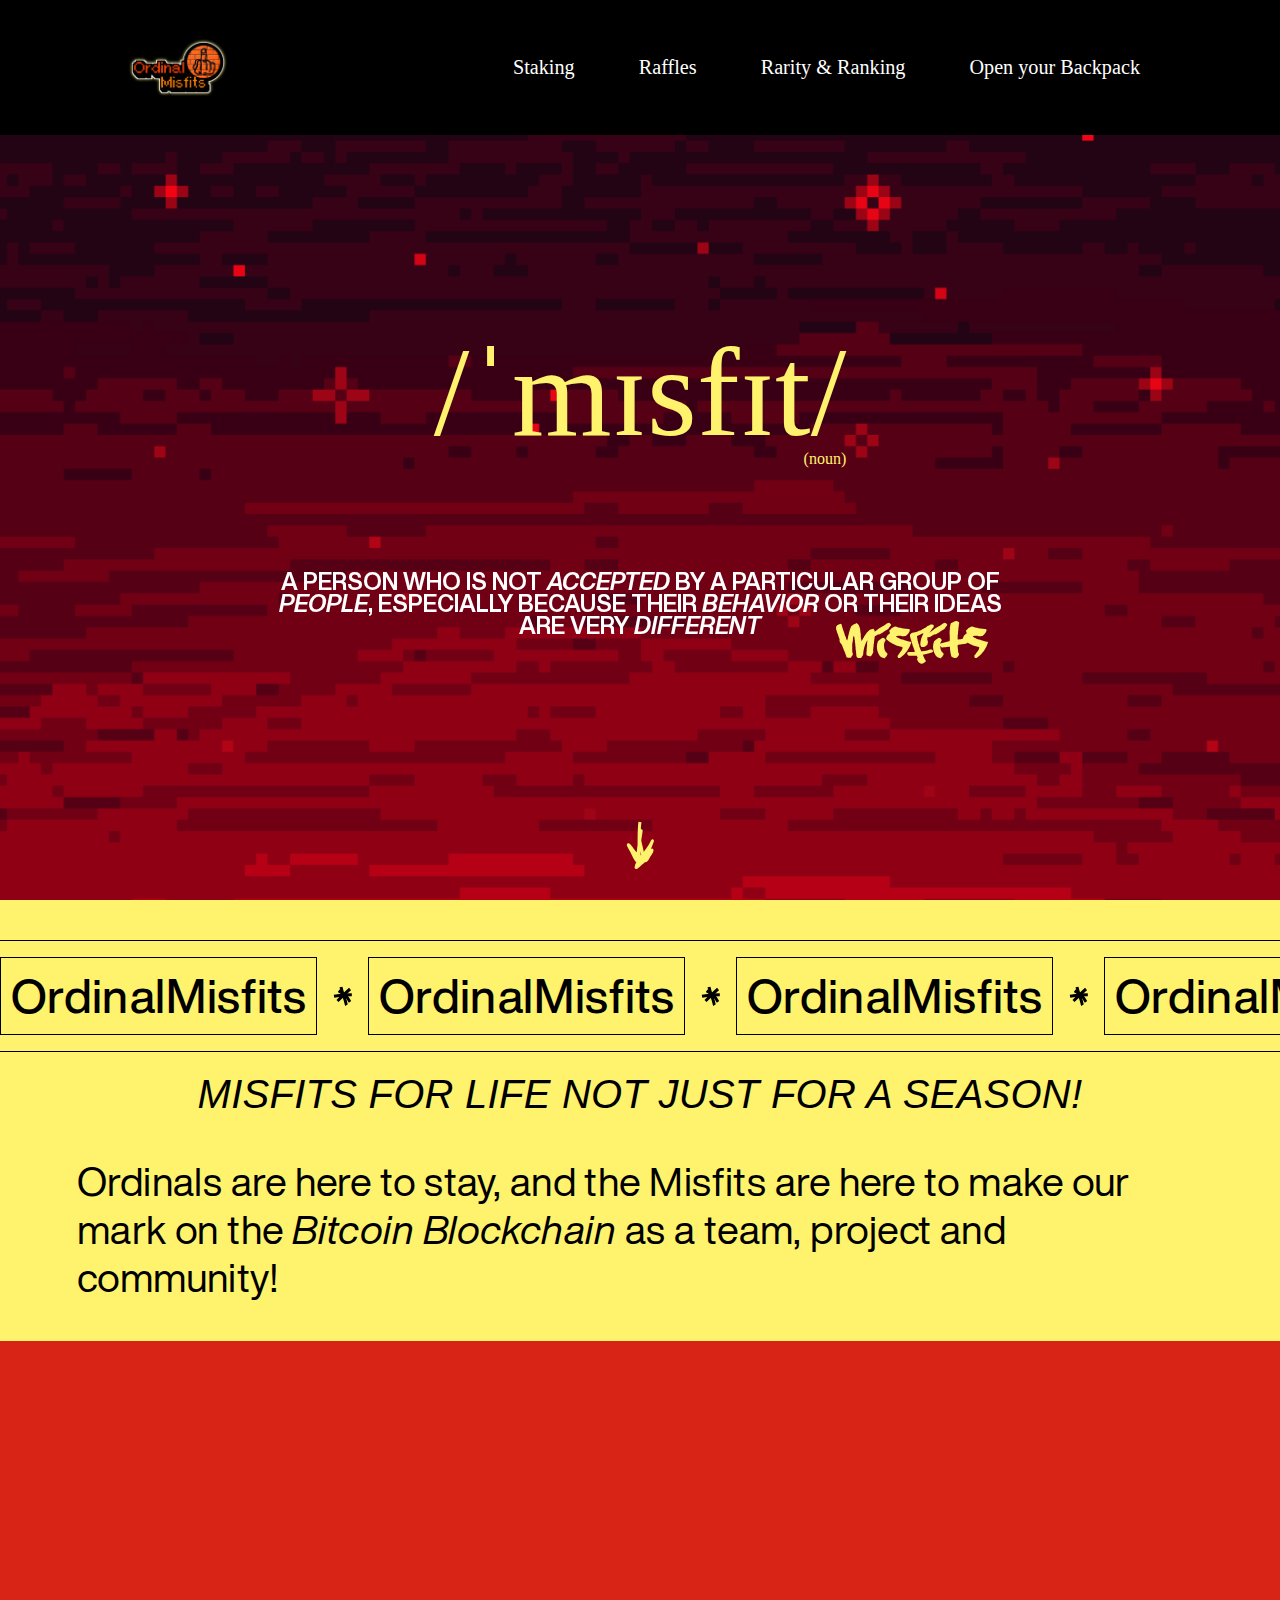
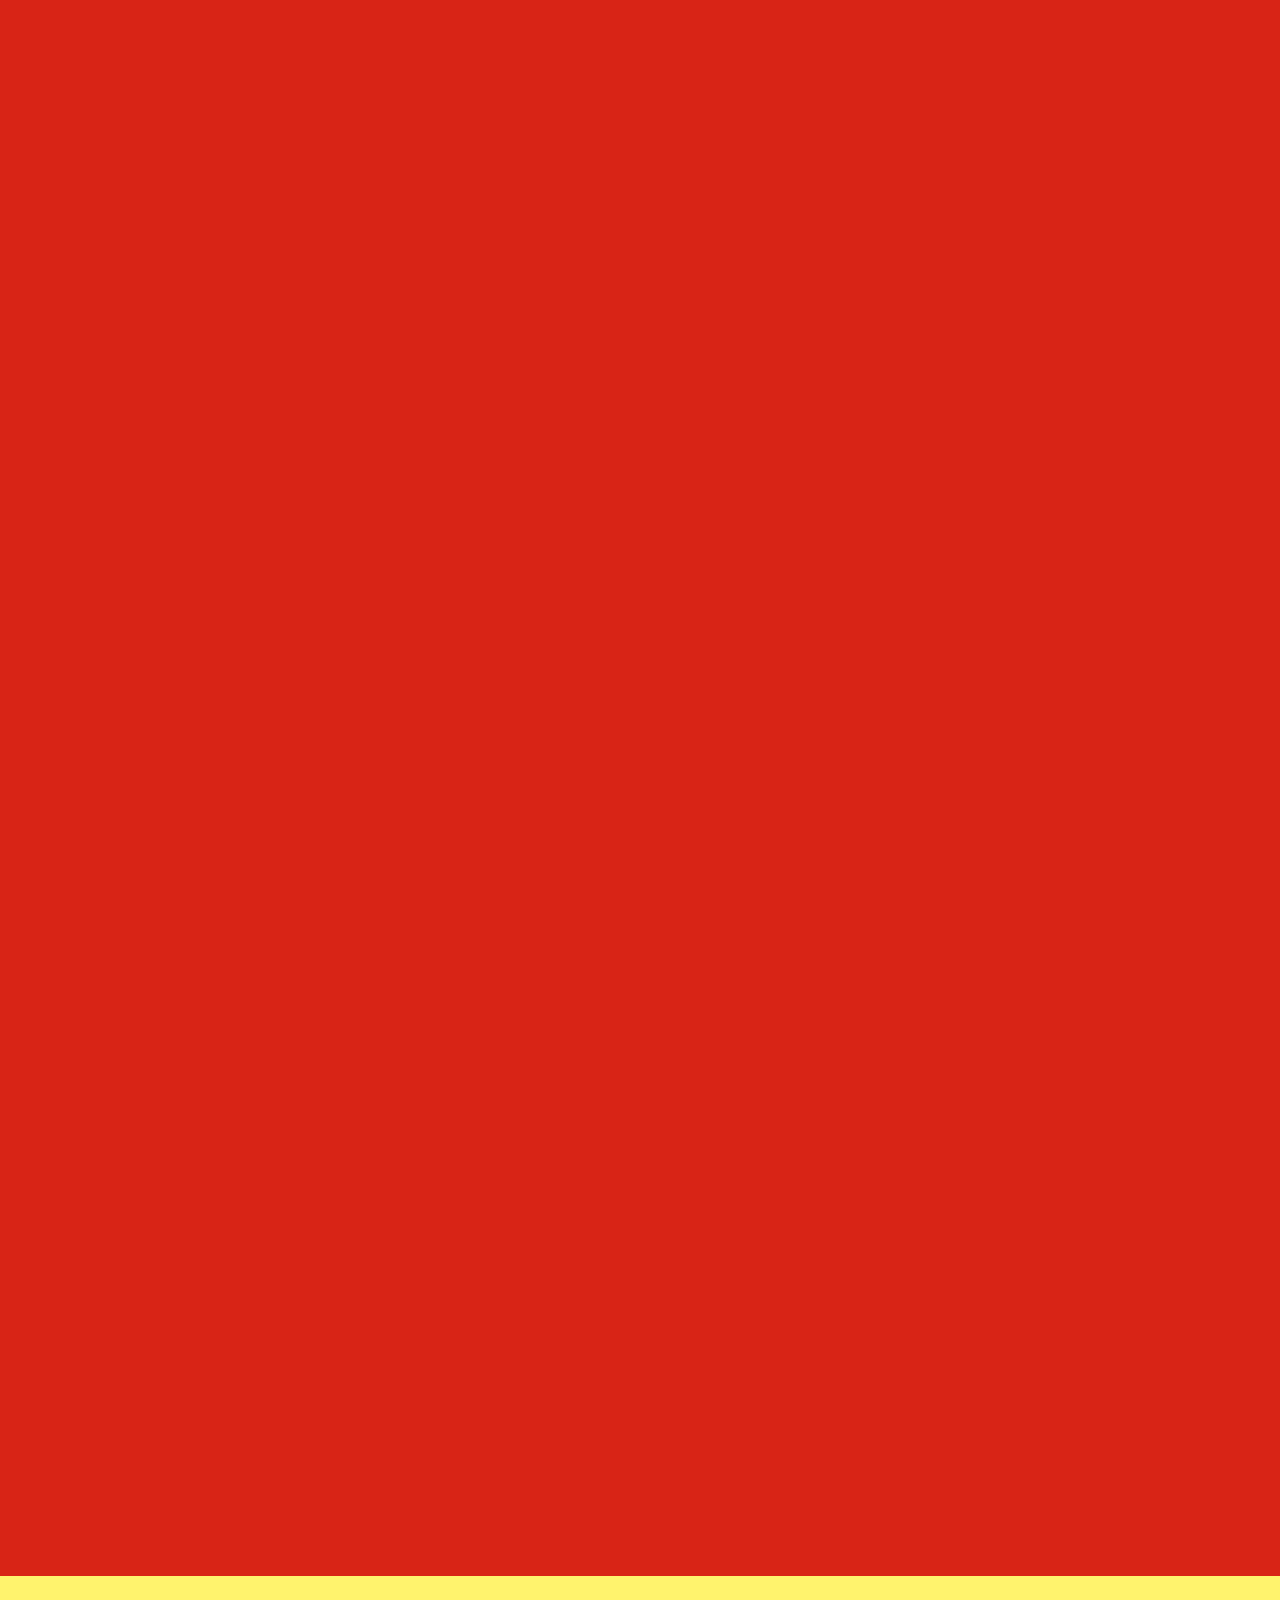
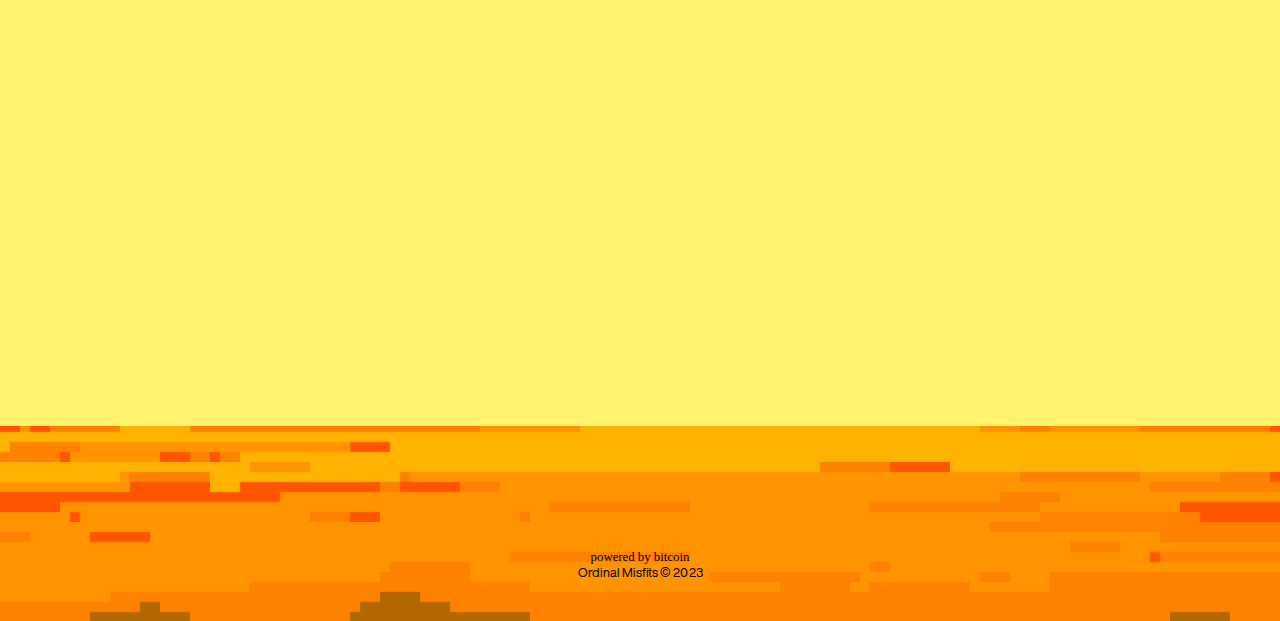
==== commit 0bee4308: "fix(re): edit tagline" ====
--- a/index.html
+++ b/index.html
@@ -169,7 +169,7 @@
           </div>
         </div>
         <div class="content">
-          <p class="tagline">for life not just for a season!</p>
+          <p class="tagline">misfits for life not just for a season!</p>
           <p>
             Ordinals are here to stay, and the Misfits are here to make our mark
             on the <em>Bitcoin Blockchain</em> as a team, project and community!
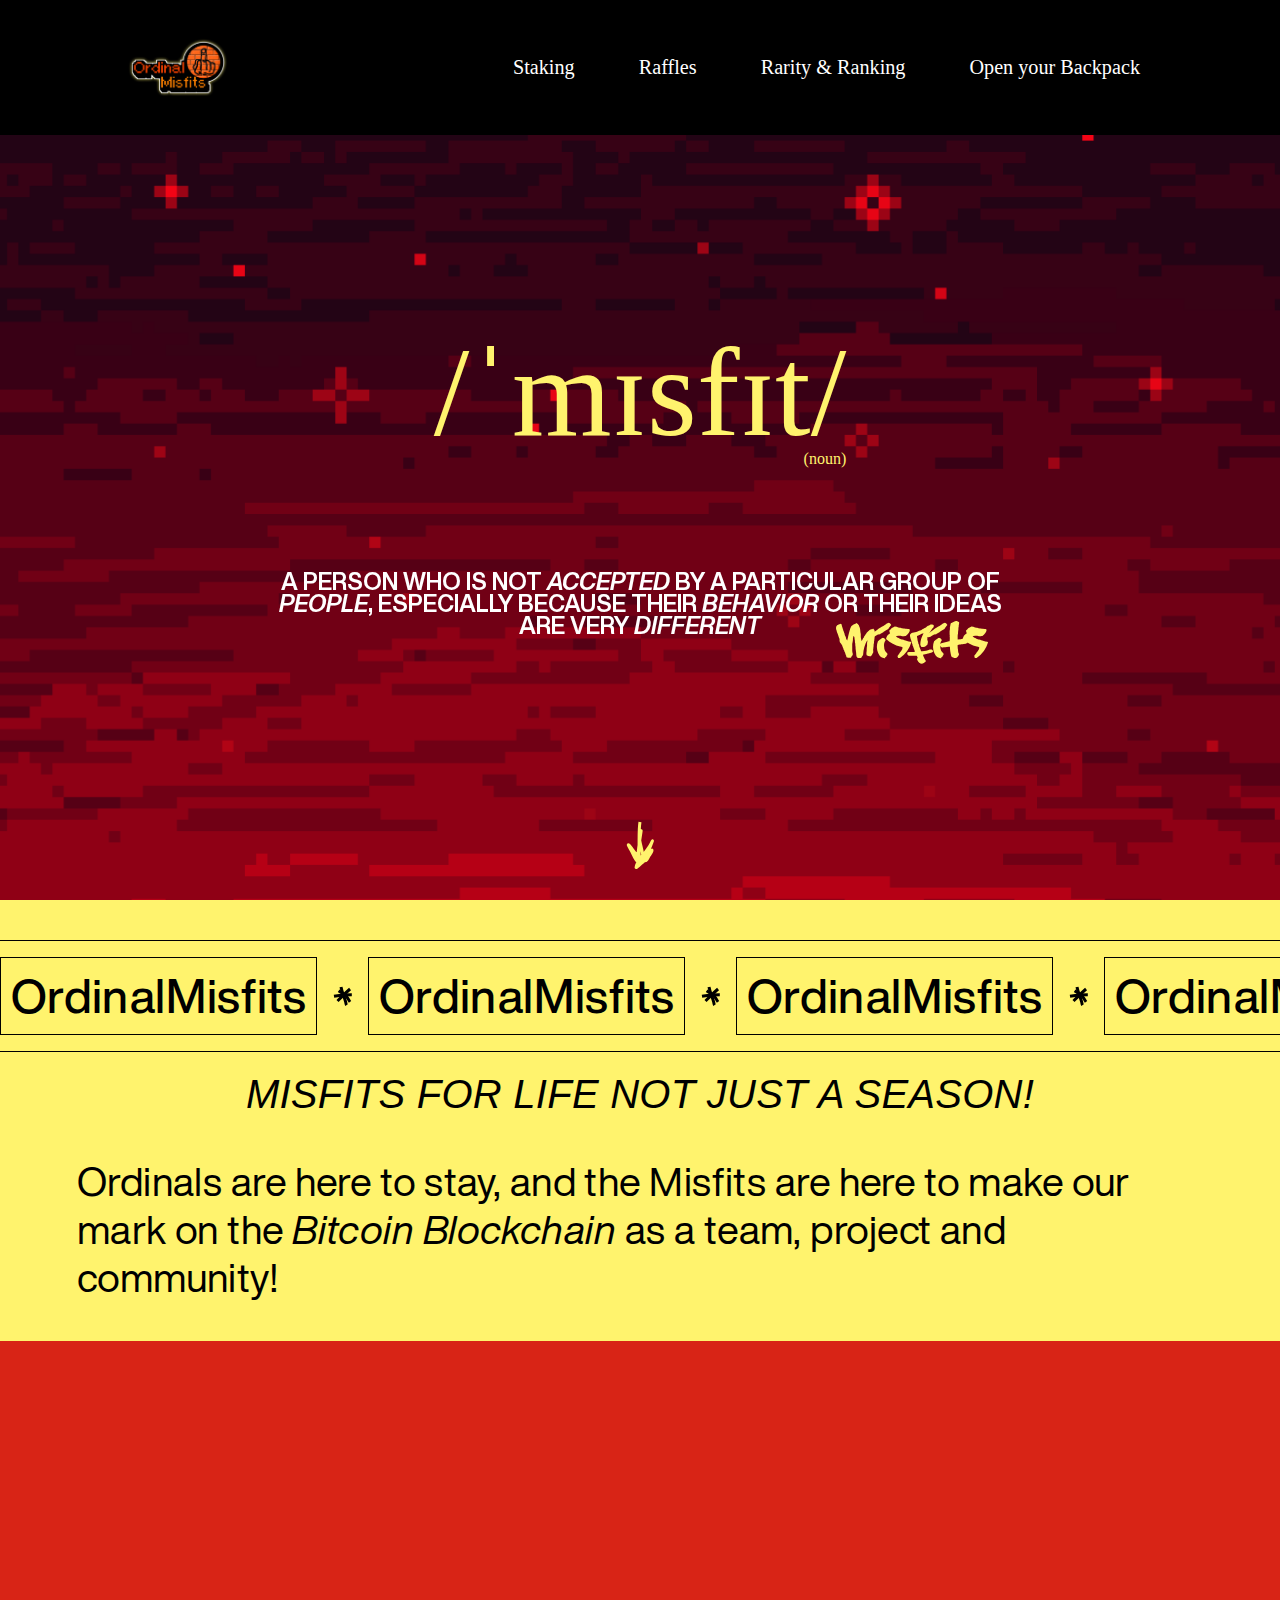
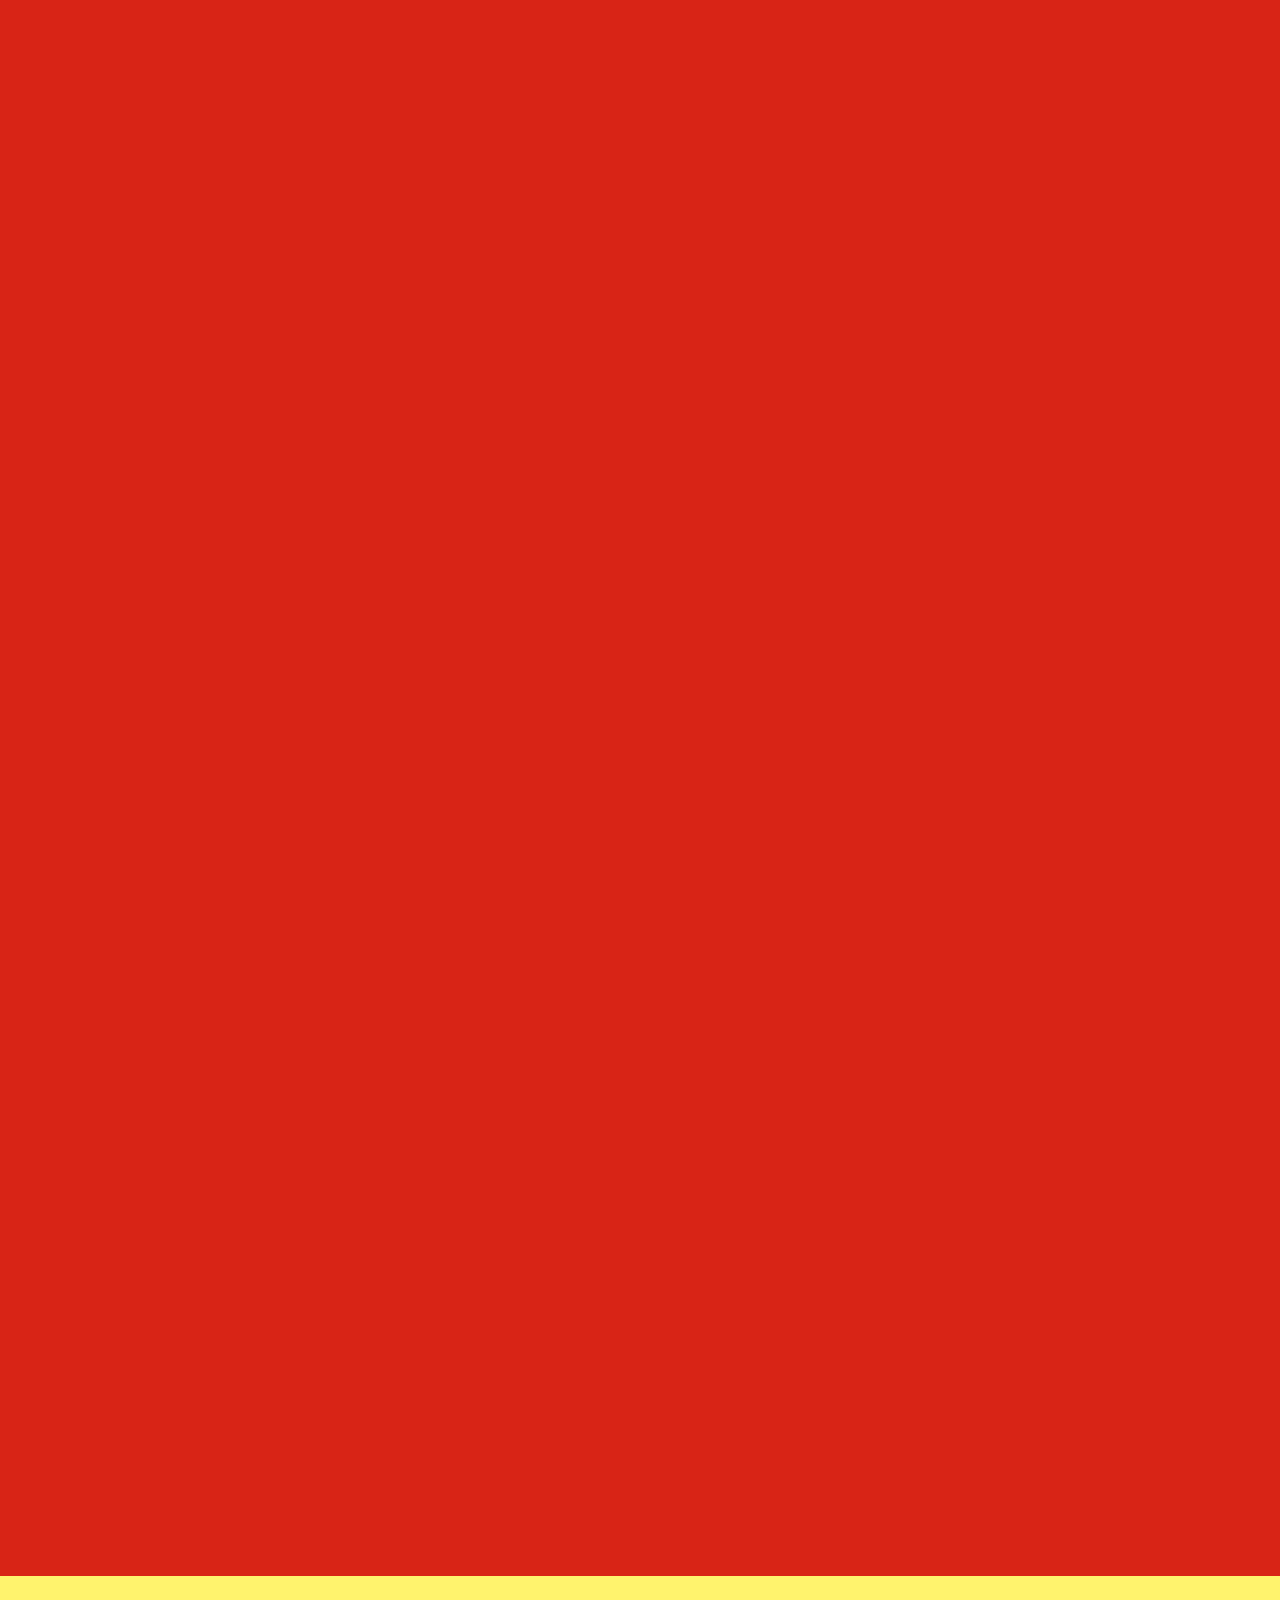
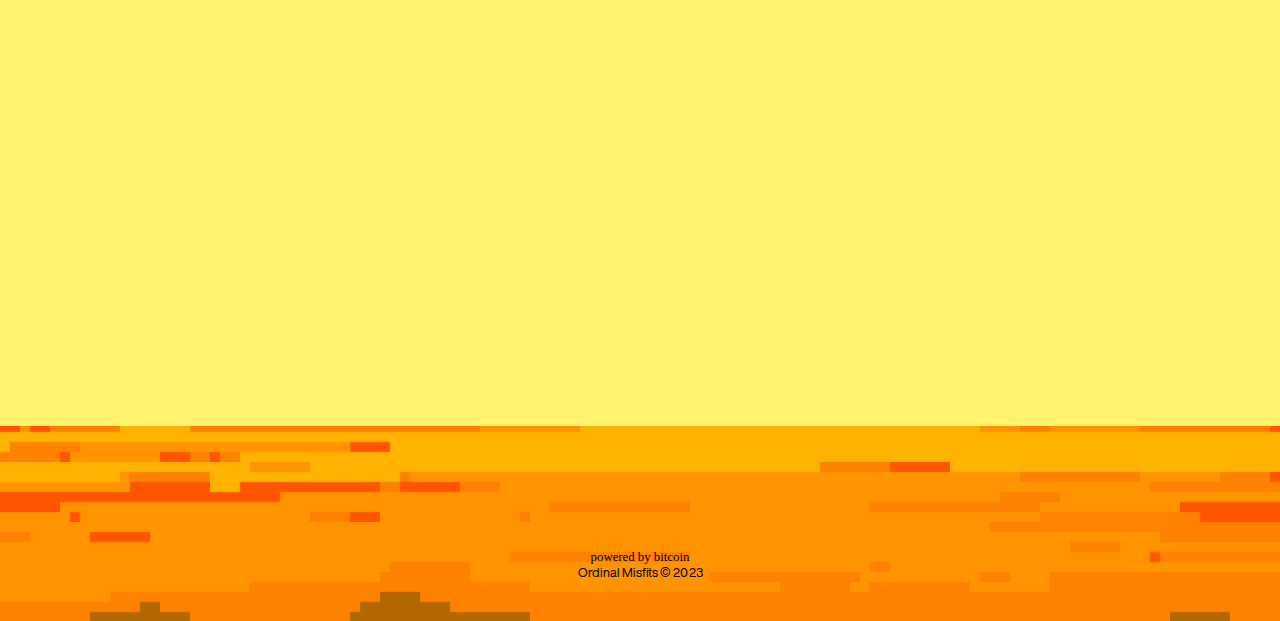
==== commit 1951c59e: "fix(re-re💀): edit tagline" ====
--- a/index.html
+++ b/index.html
@@ -169,7 +169,7 @@
           </div>
         </div>
         <div class="content">
-          <p class="tagline">misfits for life not just for a season!</p>
+          <p class="tagline">misfits for life not just a season!</p>
           <p>
             Ordinals are here to stay, and the Misfits are here to make our mark
             on the <em>Bitcoin Blockchain</em> as a team, project and community!
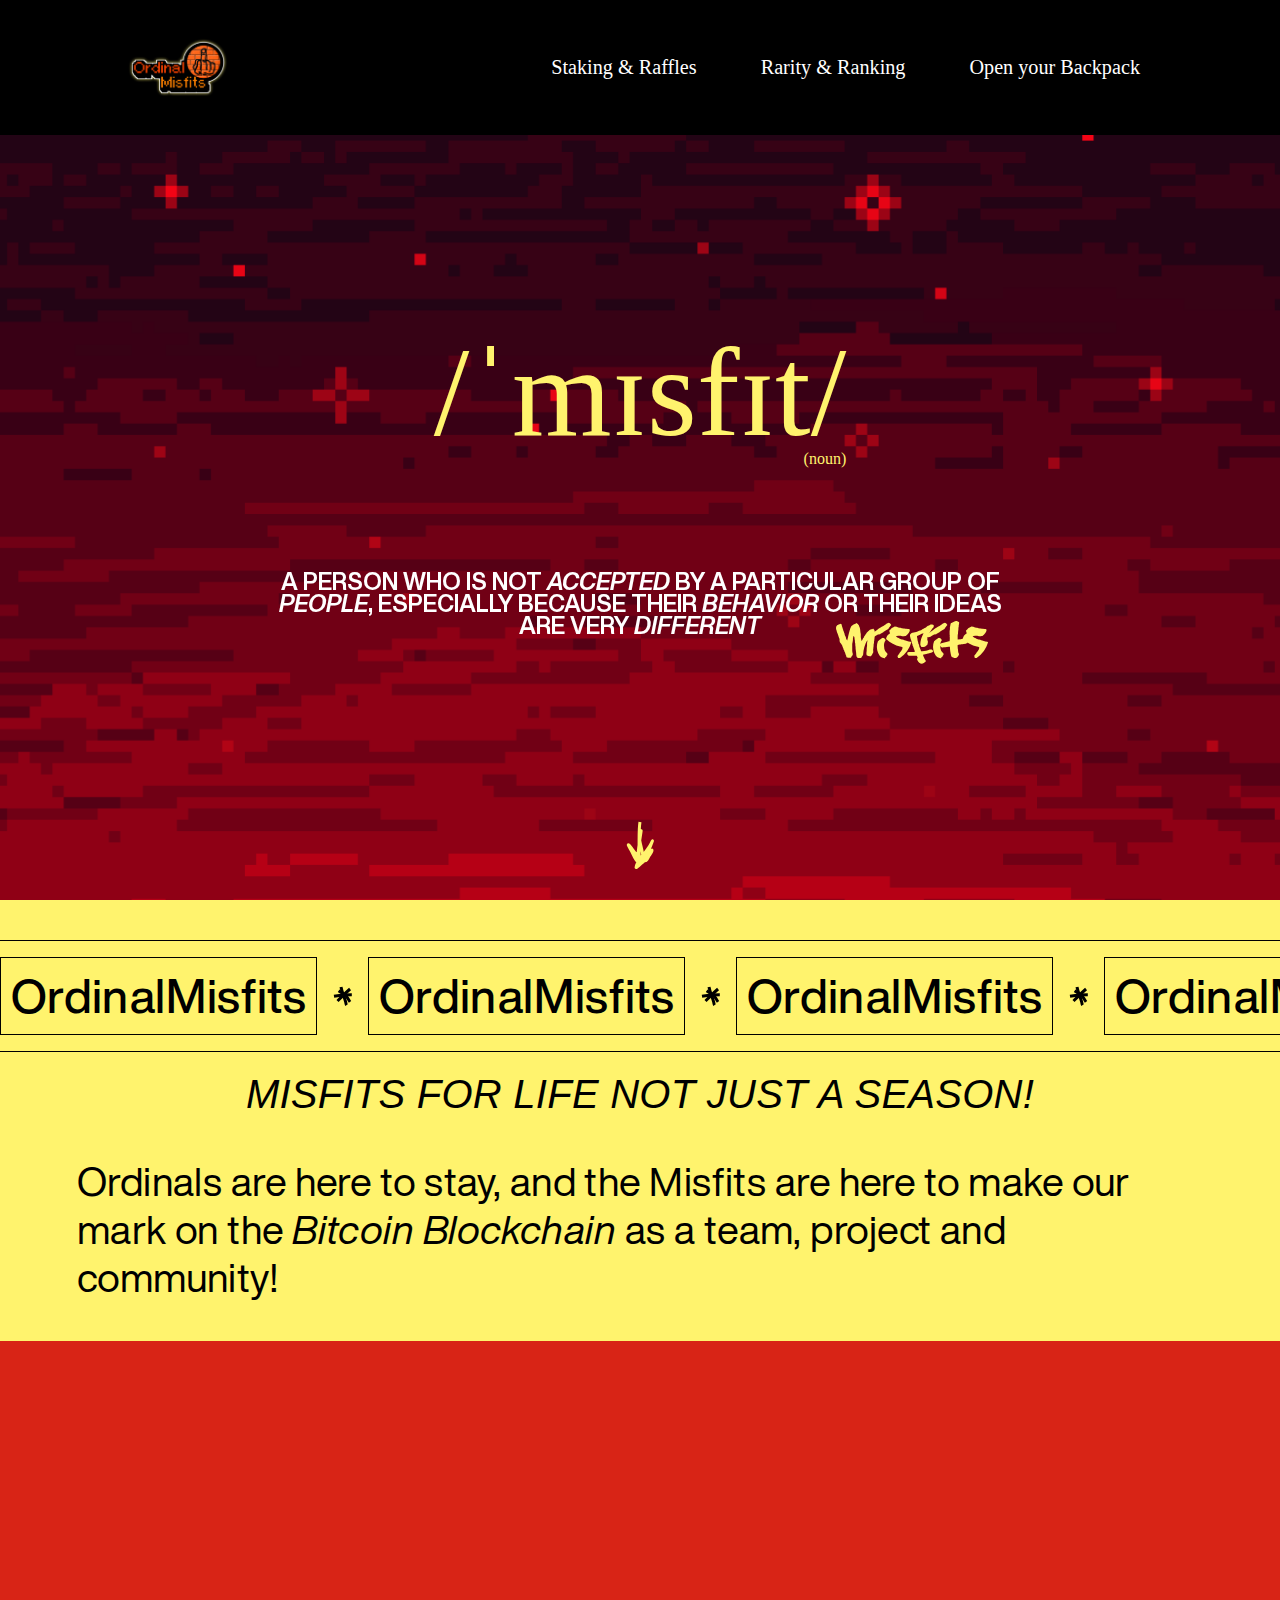
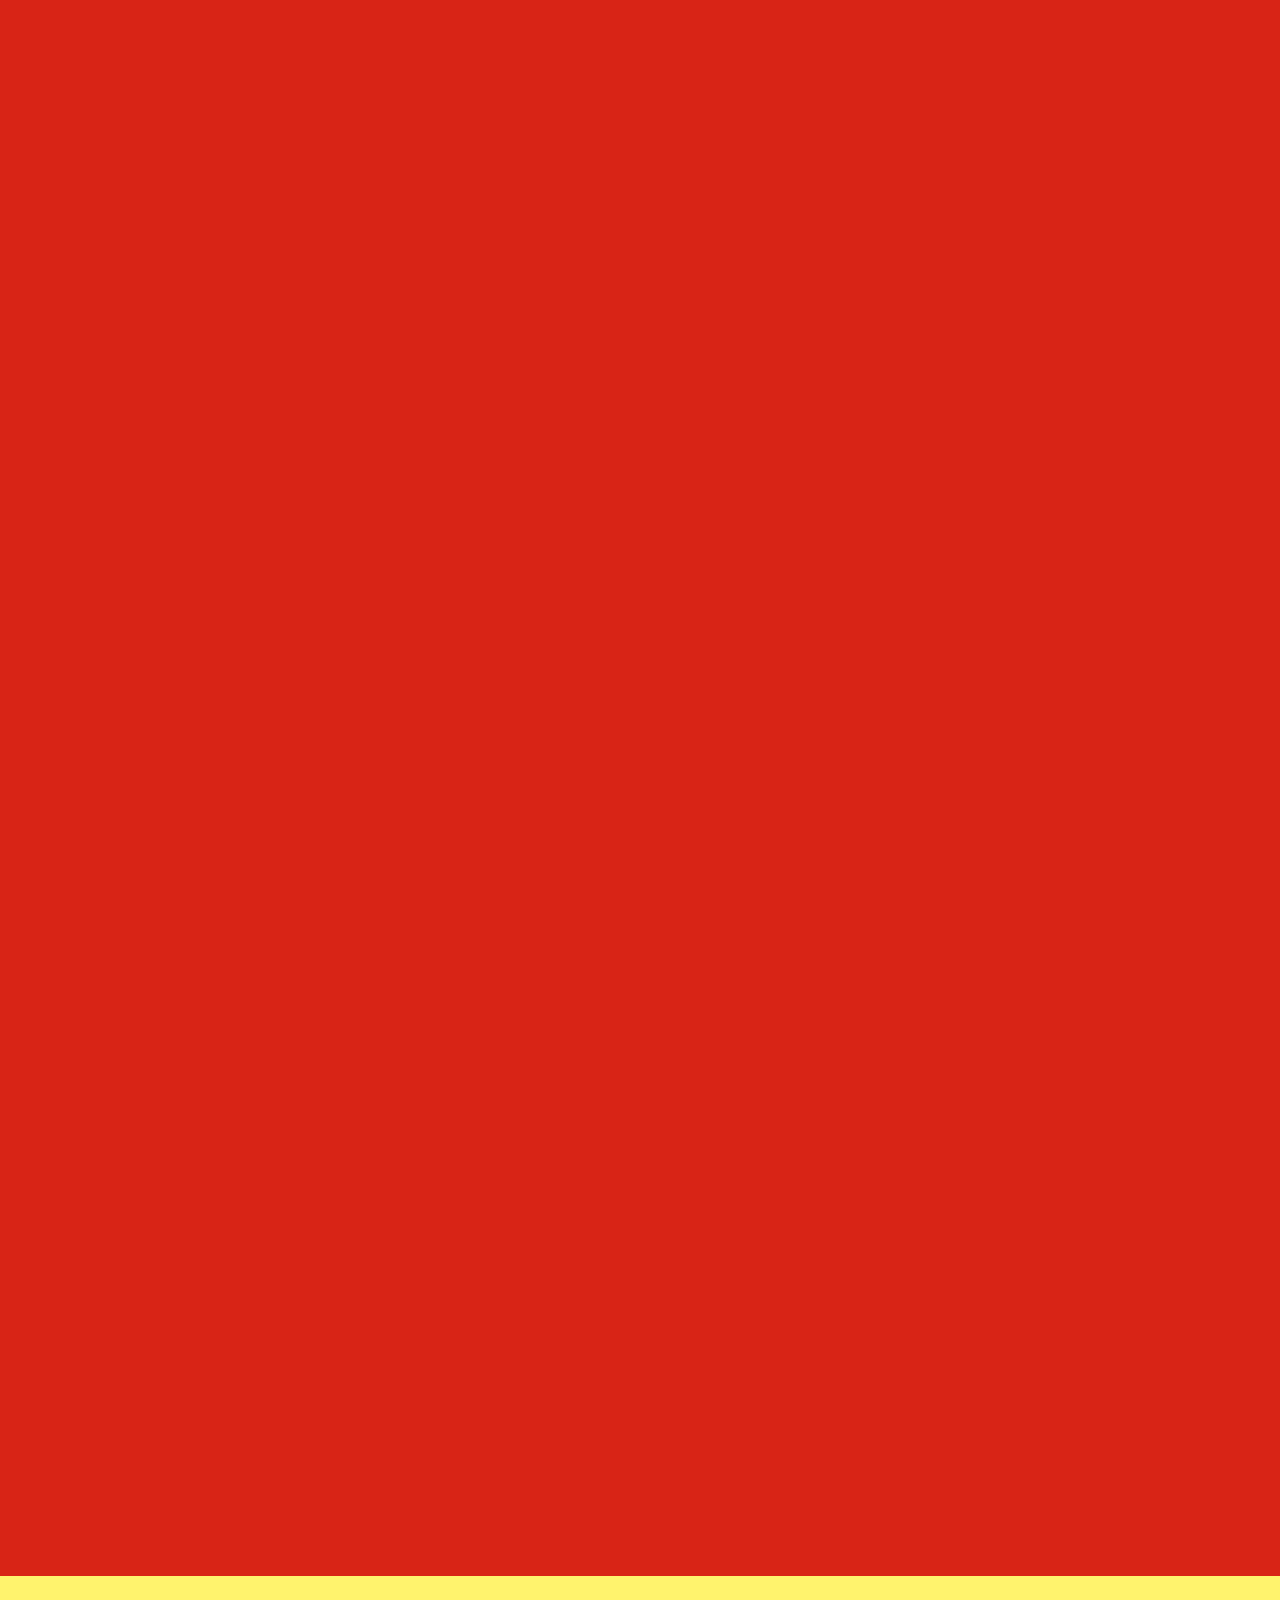
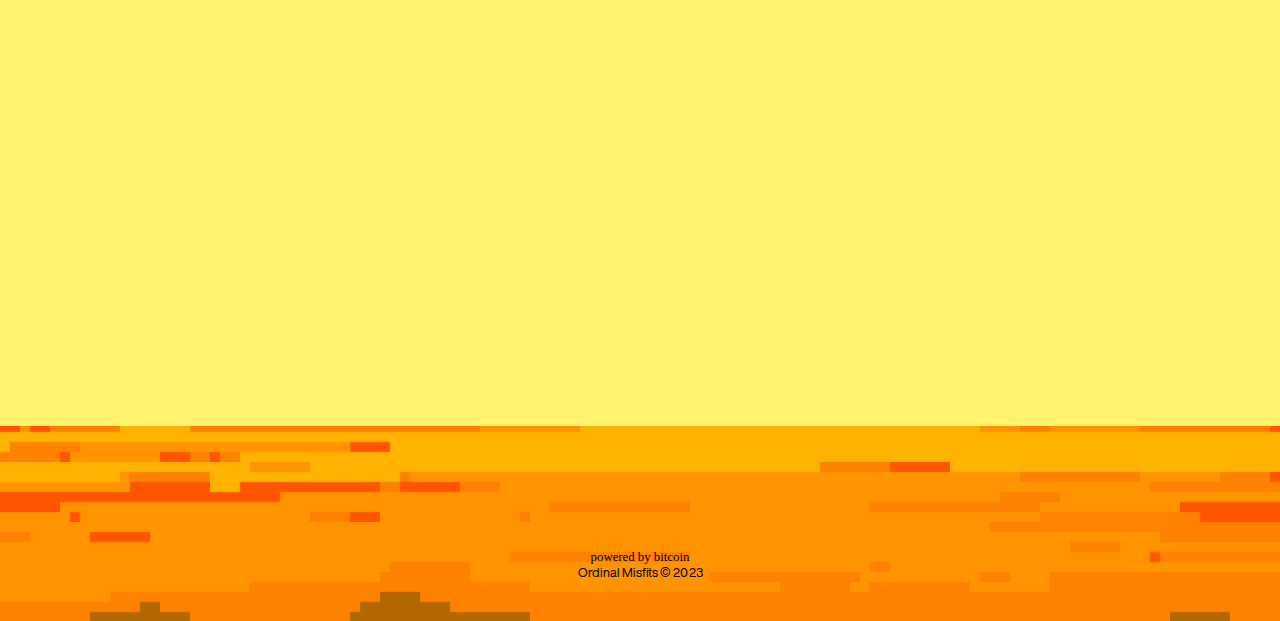
==== commit aee96dcf: "set raffle link; alt text on `img`s" ====
--- a/index.html
+++ b/index.html
@@ -31,8 +31,9 @@
       <nav>
         <img src="./images/logo.png" alt="" />
         <ul class="nav-links">
-          <li>Staking</li>
-          <li>Raffles</li>
+          <li>
+            <a href="https://ordinalsmisfits.vercel.app/">Staking & Raffles</a>
+          </li>
           <li>Rarity & Ranking</li>
           <li>Open your Backpack</li>
 
@@ -106,7 +107,7 @@
             a person who is not <em>accepted</em> by a particular group of
             <em>people</em>, especially because their <em>behavior</em> or their
             ideas are very <em>different</em>
-            <img src="./images/misfits4.svg" alt="" />
+            <img src="./images/misfits4.svg" alt="misfits-graffiti" />
           </p>
           <a href="#wenmint">
             <svg
@@ -132,39 +133,39 @@
           <div class="marquee-scroll">
             <div class="marquee-item">
               <p>OrdinalMisfits</p>
-              <img src="./images/asterisk.svg" alt="" />
+              <img src="./images/asterisk.svg" alt="*" />
             </div>
             <div class="marquee-item">
               <p>OrdinalMisfits</p>
-              <img src="./images/asterisk.svg" alt="" />
+              <img src="./images/asterisk.svg" alt="*" />
             </div>
             <div class="marquee-item">
               <p>OrdinalMisfits</p>
-              <img src="./images/asterisk.svg" alt="" />
+              <img src="./images/asterisk.svg" alt="*" />
             </div>
             <div class="marquee-item">
               <p>OrdinalMisfits</p>
-              <img src="./images/asterisk.svg" alt="" />
+              <img src="./images/asterisk.svg" alt="*" />
             </div>
             <div class="marquee-item">
               <p>OrdinalMisfits</p>
-              <img src="./images/asterisk.svg" alt="" />
+              <img src="./images/asterisk.svg" alt="*" />
             </div>
             <div class="marquee-item">
               <p>OrdinalMisfits</p>
-              <img src="./images/asterisk.svg" alt="" />
+              <img src="./images/asterisk.svg" alt="*" />
             </div>
             <div class="marquee-item">
               <p>OrdinalMisfits</p>
-              <img src="./images/asterisk.svg" alt="" />
+              <img src="./images/asterisk.svg" alt="*" />
             </div>
             <div class="marquee-item">
               <p>OrdinalMisfits</p>
-              <img src="./images/asterisk.svg" alt="" />
+              <img src="./images/asterisk.svg" alt="*" />
             </div>
             <div class="marquee-item">
               <p>OrdinalMisfits</p>
-              <img src="./images/asterisk.svg" alt="" />
+              <img src="./images/asterisk.svg" alt="*" />
             </div>
           </div>
         </div>
@@ -180,7 +181,7 @@
         <div class="media" data-aos="fade-right">
           <h2>WEN MINT</h2>
           <figure>
-            <img src="./images/about.jpg" alt="" />
+            <img src="./images/about.jpg" alt="misfits bag" />
           </figure>
         </div>
         <div class="content" data-aos="fade-left" data-aos-delay="200">
--- a/style.css
+++ b/style.css
@@ -6,6 +6,12 @@
 html {
   scroll-behavior: smooth;
 }
+
+a {
+  color: inherit;
+  text-decoration: none;
+}
+
 img,
 svg,
 video {
@@ -71,6 +77,7 @@
 }
 .nav-links li::before {
   position: absolute;
+  z-index: -1;
   /* content: url('data:image/svg+xml,<svg xmlns="http://www.w3.org/2000/svg" width="387" height="127" preserveAspectRatio="none" viewBox="0 0 387 127" fill="none"><path d="M103.462 5.25909C82.9459 8.58603 7.32195 53.6204 50.0634 75.5392C60.6316 80.9587 72.9415 81.0521 84.1817 84.4241C94.7093 87.5824 104.253 90.7492 115.368 91.6209C144.133 93.8771 173.257 94.0586 202.085 92.4206C227.947 90.9512 253.907 92.7553 279.74 90.9102C300.53 89.4251 325.433 89.9936 345.133 82.0252C357.522 77.0141 362.548 65.7234 362.548 53.2379C362.548 41.906 331.355 34.5434 323.276 31.2032C299.425 21.3417 270.71 18.0534 245.088 18.0534C213.902 18.0534 182.716 18.0534 151.53 18.0534C136.545 18.0534 121.451 17.5349 106.483 18.2311C83.0908 19.3191 61.3592 27.2879 40.5565 37.6892C32.8799 41.5275 20.0677 49.1515 18.7884 58.7466C18.1019 63.8954 30.9767 69.9238 33.2709 71.1855C48.9556 79.8122 65.9291 85.5847 83.1155 90.377C118.324 100.195 155.731 105.454 192.223 104.238C230.289 102.969 269.62 96.7519 307.461 91.6209C330.329 88.5202 357.99 82.2082 373.743 64.0776C376.544 60.8539 381.272 55.7023 382.983 51.6386C385.519 45.615 368.725 32.8523 364.325 30.8478C353.841 26.0721 341.966 25.8885 330.917 23.2067C315.283 19.4121 299.346 16.3251 283.649 12.7225C247.67 4.4649 208.786 3.6598 171.965 3.6598C152.659 3.6598 133.31 3.26328 114.035 4.5483C92.2556 6.00027 74.1147 13.2785 53.884 20.9855C43.2373 25.0414 32.9042 29.7306 26.696 39.7328C23.3257 45.1627 16.7765 54.4881 19.0549 61.3232C23.0463 73.2973 44.3883 86.4883 54.8613 92.154C71.4589 101.133 91.1309 106.915 109.148 112.412C140.597 122.006 172.486 125.544 205.284 123.251C231.64 121.409 255.309 108.629 280.451 101.572C302.136 95.485 323.74 90.0448 345.133 82.9137C354.027 79.949 386.355 68.9723 383.338 52.8825C381.276 41.8808 364.267 33.9941 355.084 30.4924C339.977 24.7311 323.549 19.9217 307.461 18.0534C290.908 16.1311 274.338 16.4541 257.705 16.4541C228.473 16.4541 199.32 15.3524 170.099 14.9437C139.296 14.5129 108.501 13.2556 77.6957 13.2556C58.7436 13.2556 45.218 17.0236 27.851 24.3618C15.916 29.4047 8.97485 38.0151 3.68392 49.7728C0.445623 56.969 9.48467 61.8922 14.5236 65.3214C32.3707 77.4674 54.3154 86.1785 74.9413 92.4206C90.7139 97.1939 107.106 103.3 123.542 105.126C160.974 109.285 199.666 109.415 237.27 109.213C268.4 109.046 303.385 110.362 330.562 92.8648C340.138 86.6995 354.091 70.806 354.551 58.3912C354.815 51.2632 352.664 47.8653 349.753 42.0428" stroke="%23FFF36D" stroke-width="5.24094" /></svg>'); */
   content: "";
   background-image: url('data:image/svg+xml,<svg xmlns="http://www.w3.org/2000/svg" width="387" height="127" preserveAspectRatio="none" viewBox="0 0 387 127" fill="none"><path d="M103.462 5.25909C82.9459 8.58603 7.32195 53.6204 50.0634 75.5392C60.6316 80.9587 72.9415 81.0521 84.1817 84.4241C94.7093 87.5824 104.253 90.7492 115.368 91.6209C144.133 93.8771 173.257 94.0586 202.085 92.4206C227.947 90.9512 253.907 92.7553 279.74 90.9102C300.53 89.4251 325.433 89.9936 345.133 82.0252C357.522 77.0141 362.548 65.7234 362.548 53.2379C362.548 41.906 331.355 34.5434 323.276 31.2032C299.425 21.3417 270.71 18.0534 245.088 18.0534C213.902 18.0534 182.716 18.0534 151.53 18.0534C136.545 18.0534 121.451 17.5349 106.483 18.2311C83.0908 19.3191 61.3592 27.2879 40.5565 37.6892C32.8799 41.5275 20.0677 49.1515 18.7884 58.7466C18.1019 63.8954 30.9767 69.9238 33.2709 71.1855C48.9556 79.8122 65.9291 85.5847 83.1155 90.377C118.324 100.195 155.731 105.454 192.223 104.238C230.289 102.969 269.62 96.7519 307.461 91.6209C330.329 88.5202 357.99 82.2082 373.743 64.0776C376.544 60.8539 381.272 55.7023 382.983 51.6386C385.519 45.615 368.725 32.8523 364.325 30.8478C353.841 26.0721 341.966 25.8885 330.917 23.2067C315.283 19.4121 299.346 16.3251 283.649 12.7225C247.67 4.4649 208.786 3.6598 171.965 3.6598C152.659 3.6598 133.31 3.26328 114.035 4.5483C92.2556 6.00027 74.1147 13.2785 53.884 20.9855C43.2373 25.0414 32.9042 29.7306 26.696 39.7328C23.3257 45.1627 16.7765 54.4881 19.0549 61.3232C23.0463 73.2973 44.3883 86.4883 54.8613 92.154C71.4589 101.133 91.1309 106.915 109.148 112.412C140.597 122.006 172.486 125.544 205.284 123.251C231.64 121.409 255.309 108.629 280.451 101.572C302.136 95.485 323.74 90.0448 345.133 82.9137C354.027 79.949 386.355 68.9723 383.338 52.8825C381.276 41.8808 364.267 33.9941 355.084 30.4924C339.977 24.7311 323.549 19.9217 307.461 18.0534C290.908 16.1311 274.338 16.4541 257.705 16.4541C228.473 16.4541 199.32 15.3524 170.099 14.9437C139.296 14.5129 108.501 13.2556 77.6957 13.2556C58.7436 13.2556 45.218 17.0236 27.851 24.3618C15.916 29.4047 8.97485 38.0151 3.68392 49.7728C0.445623 56.969 9.48467 61.8922 14.5236 65.3214C32.3707 77.4674 54.3154 86.1785 74.9413 92.4206C90.7139 97.1939 107.106 103.3 123.542 105.126C160.974 109.285 199.666 109.415 237.27 109.213C268.4 109.046 303.385 110.362 330.562 92.8648C340.138 86.6995 354.091 70.806 354.551 58.3912C354.815 51.2632 352.664 47.8653 349.753 42.0428" stroke="%23FFF36D" stroke-width="5.24094" /></svg>');
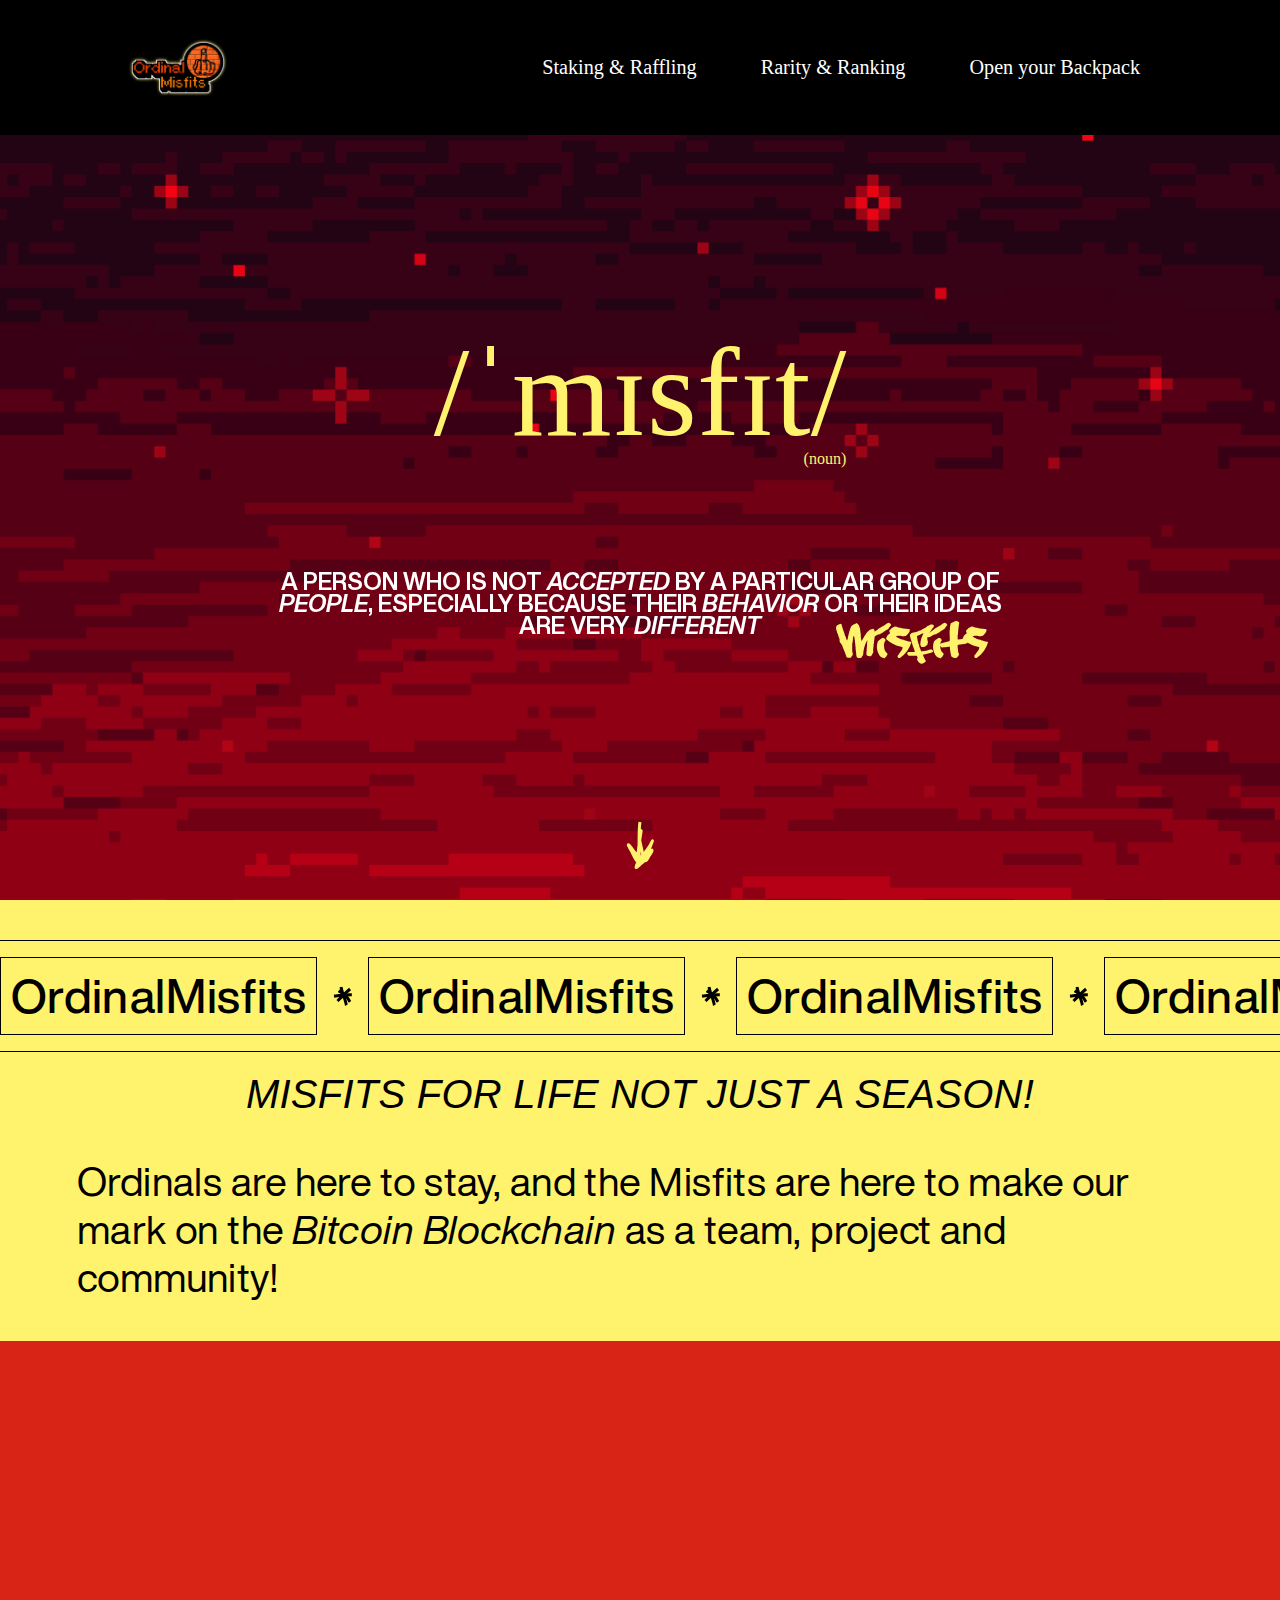
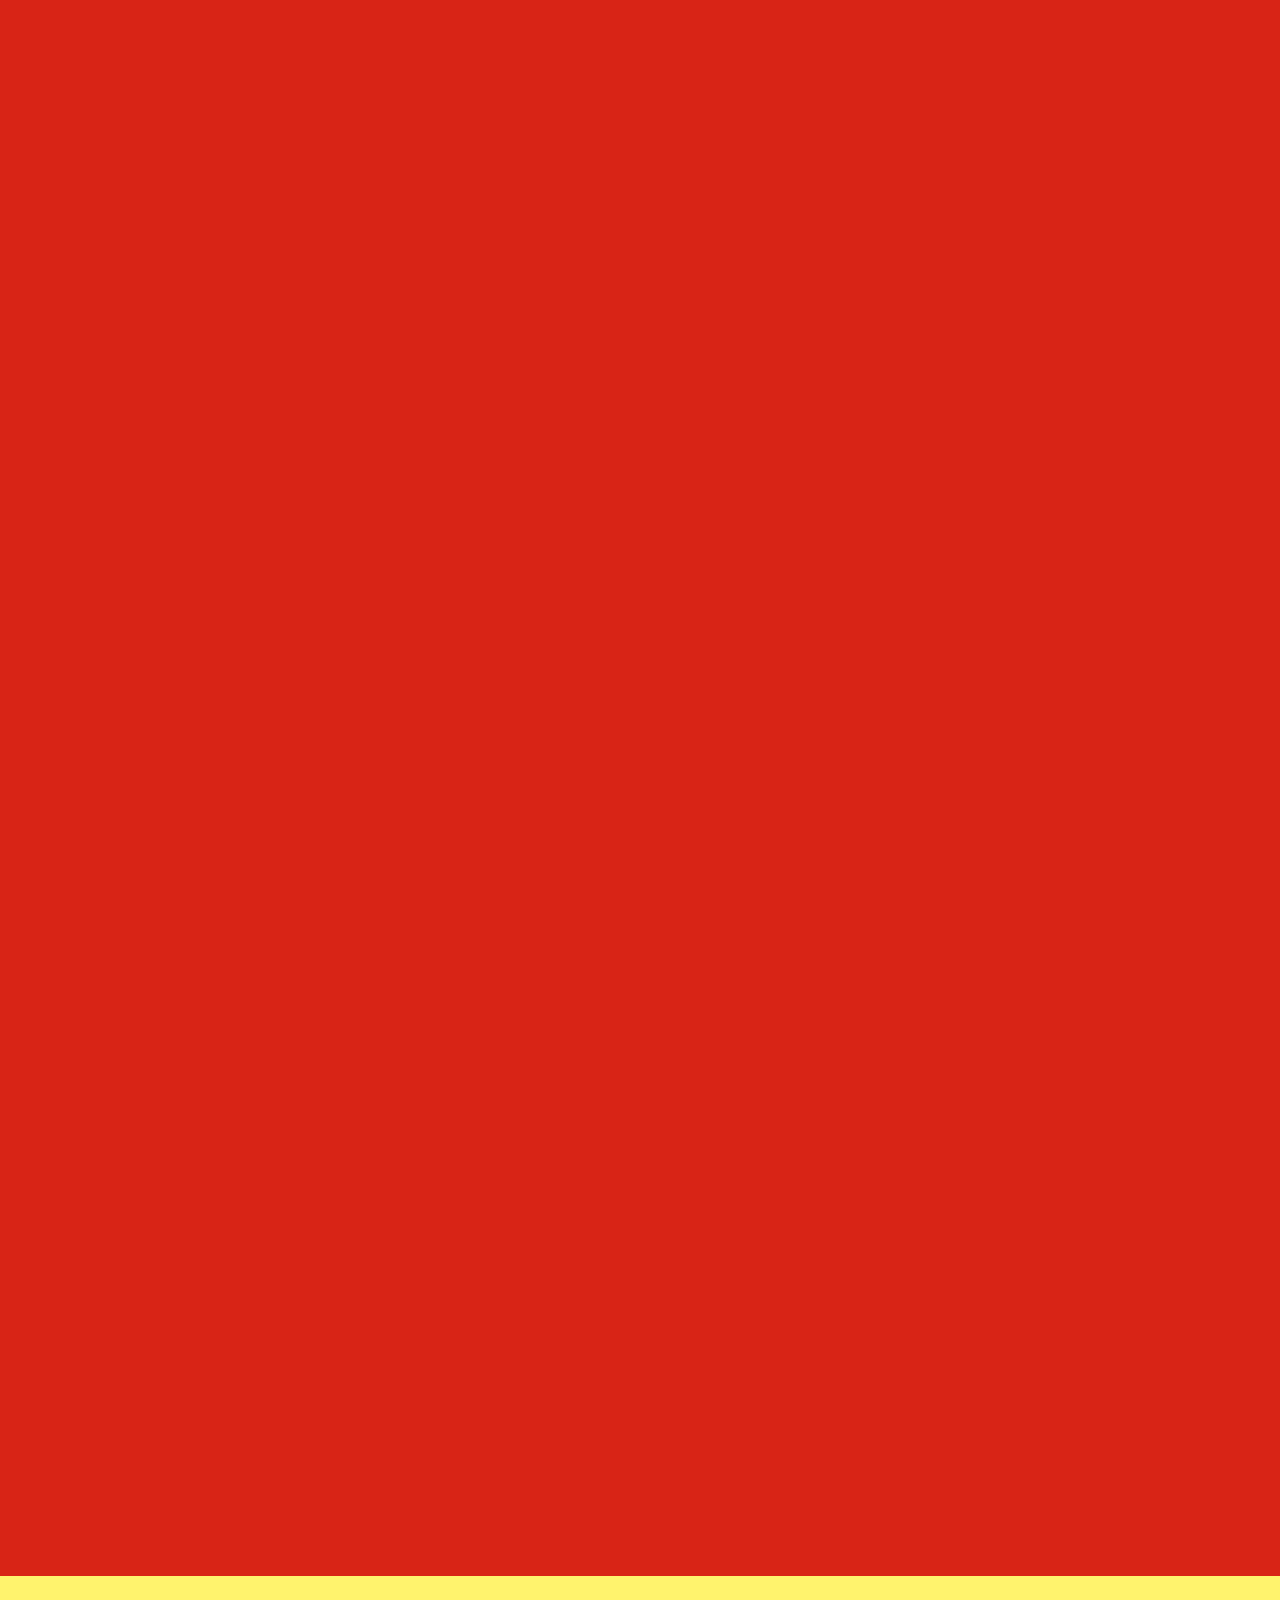
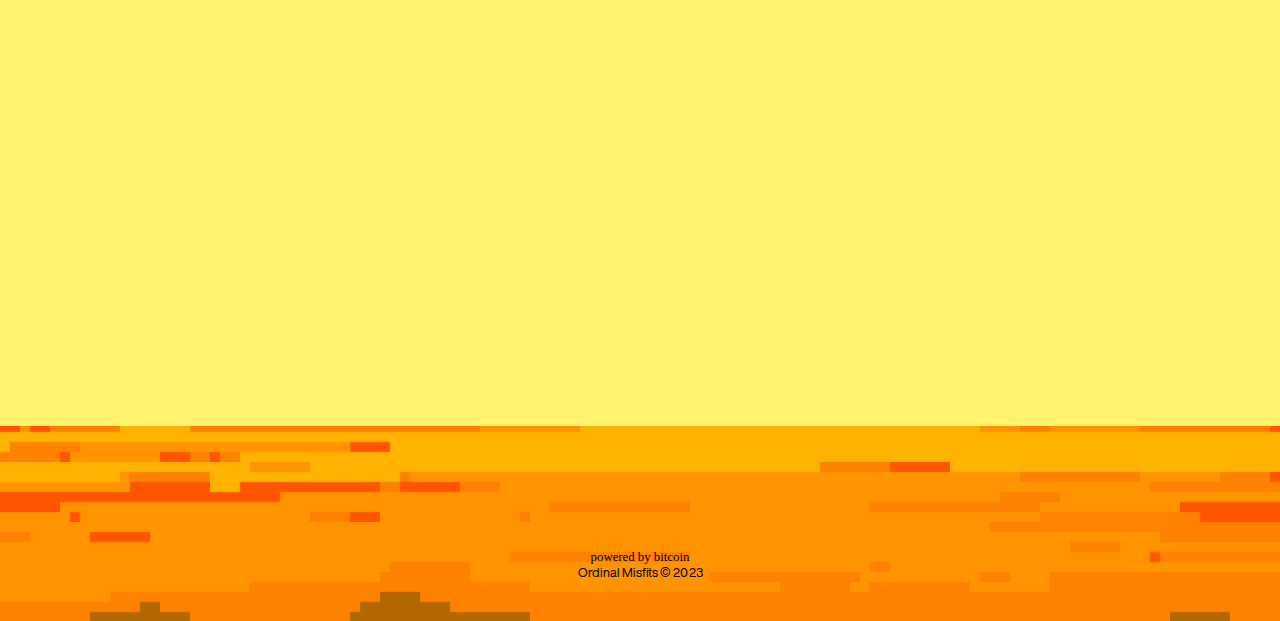
==== commit 4431abc7: "typo(nav): edit link text" ====
--- a/index.html
+++ b/index.html
@@ -32,7 +32,7 @@
         <img src="./images/logo.png" alt="" />
         <ul class="nav-links">
           <li>
-            <a href="https://ordinalsmisfits.vercel.app/">Staking & Raffles</a>
+            <a href="https://ordinalsmisfits.vercel.app/">Staking & Raffling</a>
           </li>
           <li>Rarity & Ranking</li>
           <li>Open your Backpack</li>
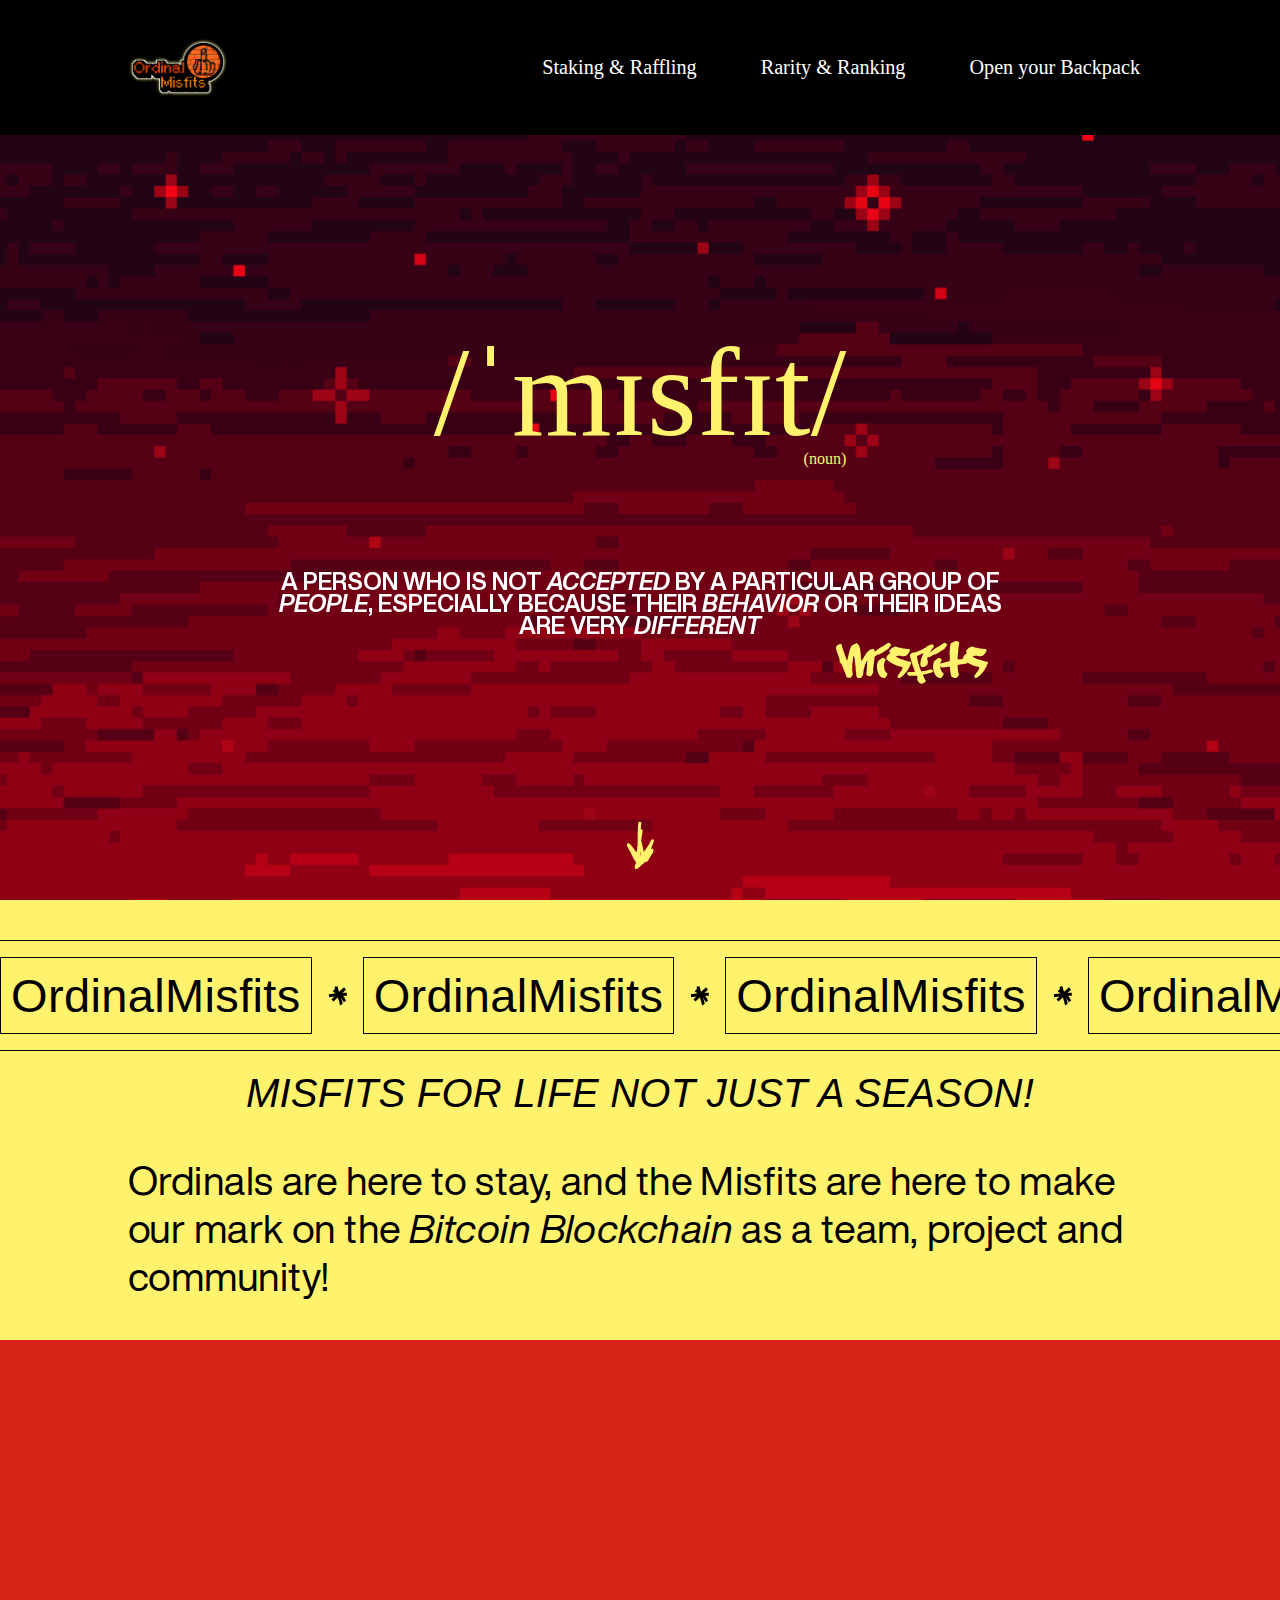
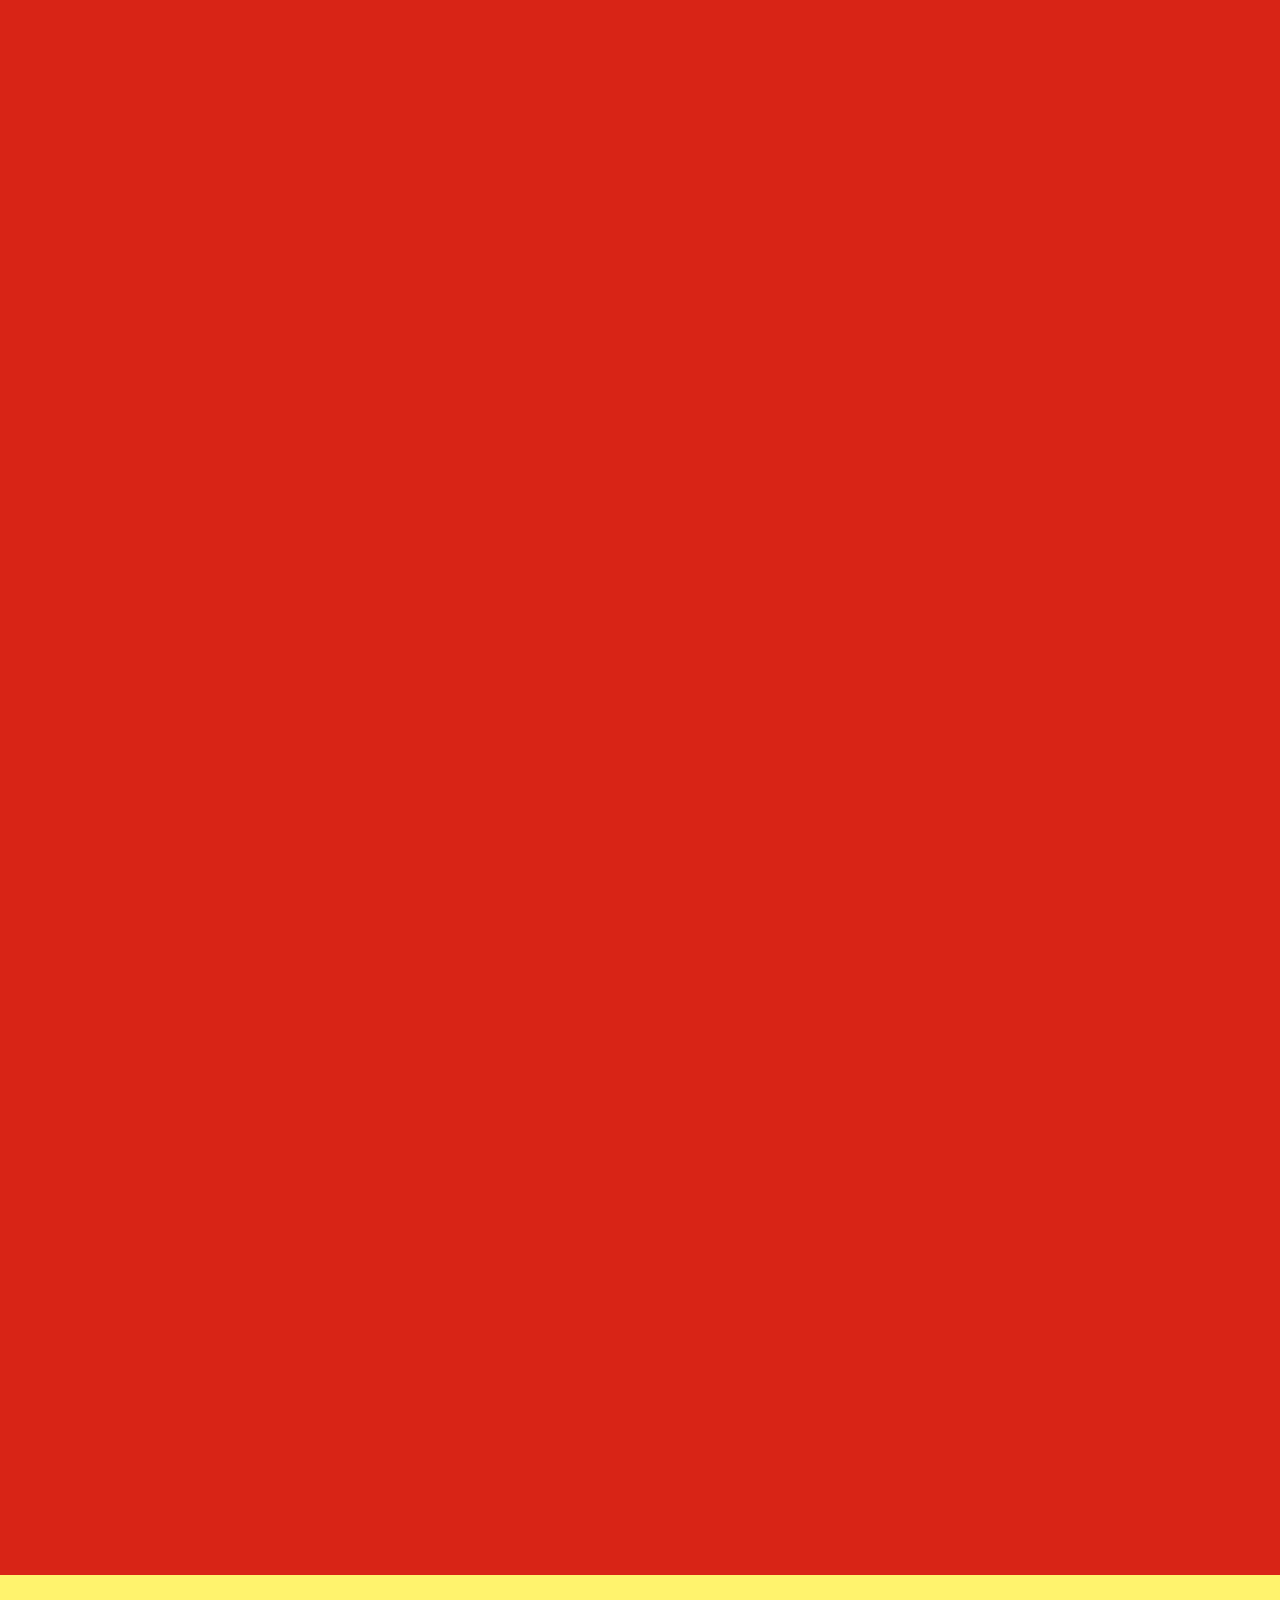
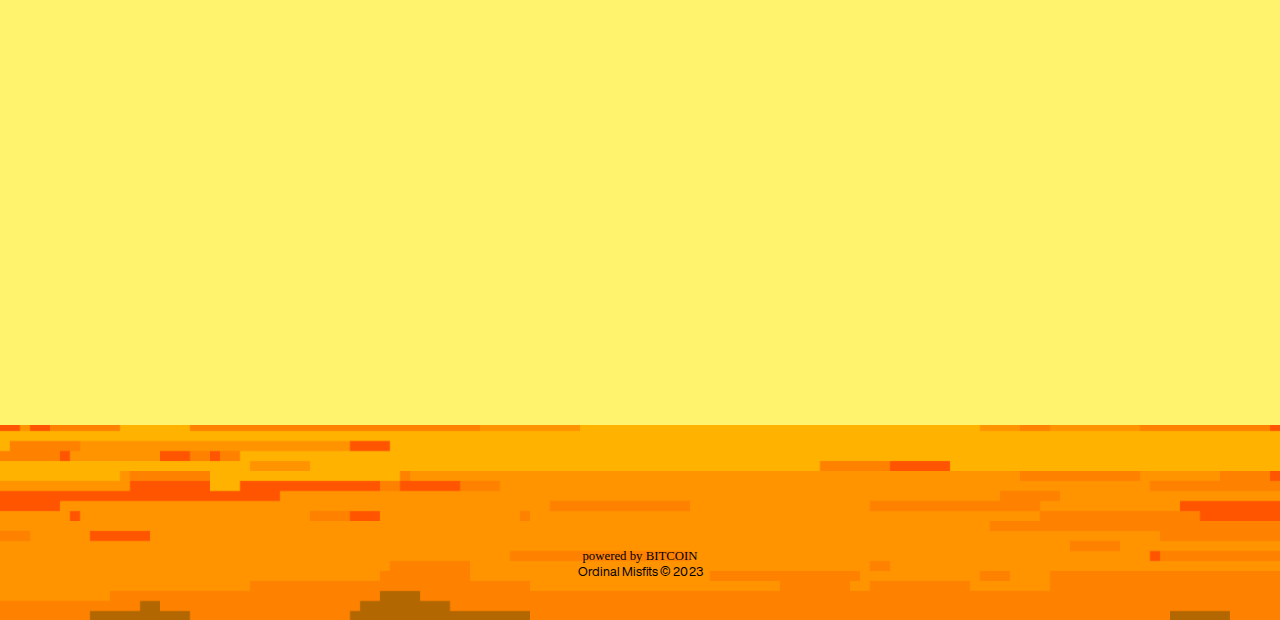
==== commit 4a094c46: "fix: marquee font; content edit" ====
--- a/index.html
+++ b/index.html
@@ -14,6 +14,7 @@
       rel="stylesheet"
       type="text/css"
     />
+    <link href="https://fonts.cdnfonts.com/css/technicality" rel="stylesheet" />
     <link href="/fonts/stylesheet.css" rel="stylesheet" type="text/css" />
     <link rel="apple-touch-icon" sizes="180x180" href="/apple-touch-icon.png" />
     <link rel="icon" type="image/png" sizes="32x32" href="/favicon-32x32.png" />
@@ -1479,19 +1480,16 @@
         <div class="content" data-aos="fade-right" data-aos-delay="200">
           <p>
             Each Ordinal Misfits will have a special utility through our website
-            TBA, and backpacks will have a role to play, as well.
+            and backpacks will have a role to play, as well.
           </p>
           <p>
-            As Ordinal Misfits take Bitcoin by storm, new features and abilities
-            will be unveiled to keep the party pumping!
+            As Ordinal Misfits take Ordinals by storm, new features and
+            abilities will be unveiled to keep the party going!
           </p>
           <p>
-            All Misfits will have access to educational resources through our
-            curated content wing, The Misfit Institution.
-          </p>
-          <p>
-            This is because, while IRL, we may be seen as a group of Degenerate
-            Misfits, together we are so much more!
+            The Ordinal Misfits Website will be the key to unlocking each
+            Misfit's potential to offer an unrivaled experience, unlike any
+            other.
           </p>
         </div>
       </section>
@@ -1573,7 +1571,7 @@
             <img src="./images/icon-subber.svg" alt="Subber" />
           </a>
         </div>
-        <p class="powered">powered by bitcoin</p>
+        <p class="powered">powered by BITCOIN</p>
         <p>Ordinal Misfits © 2023</p>
       </footer>
     </main>
--- a/style.css
+++ b/style.css
@@ -61,8 +61,9 @@
   z-index: 9;
 }
 nav {
+  height: 15vh;
   height: 15dvh;
-  height: 15vh;
+  height: 15svh;
   z-index: 99;
   display: flex;
   justify-content: space-between;
@@ -121,12 +122,14 @@
   font-size: 20.214px;
 }
 section {
+  min-height: 100vh;
   min-height: 100dvh;
-  min-height: 100vh;
+  min-height: 100svh;
 }
 section#hero {
+  min-height: 85vh;
   min-height: 85dvh;
-  min-height: 85vh;
+  min-height: 85svh;
   display: flex;
   justify-content: center;
   align-items: center;
@@ -183,7 +186,7 @@
 section .tagline img {
   position: absolute;
   right: 0;
-  bottom: -50px;
+  bottom: -70px;
 }
 .marquee-info {
   /* margin: 0 auto;
@@ -212,7 +215,7 @@
   letter-spacing: 0.254px;
 }
 .marquee-info .content {
-  padding: 0 6%;
+  padding: 0 10%;
 }
 
 .marquee-container {
@@ -244,6 +247,8 @@
   padding: 10px;
   border: 1px solid #000;
   font-size: clamp(35.459px, 4.5vw, 47px);
+  font-family: "Technicality", sans-serif;
+  font-family: "Technicality1", sans-serif;
   font-weight: 500;
   letter-spacing: 0.355px;
 }
@@ -290,9 +295,8 @@
   font-weight: 800;
   line-height: 93.366%; /* 175.595px */
   text-transform: uppercase;
-
   top: -40px;
-  left: -90px;
+  left: -67%;
 }
 #raffle h2 {
   position: static;
@@ -334,8 +338,9 @@
 
 #raffle {
   background: #fff36d;
+  min-height: 50vh;
   min-height: 50dvh;
-  min-height: 50vh;
+  min-height: 50svh;
 }
 #raffle figure {
   position: relative;
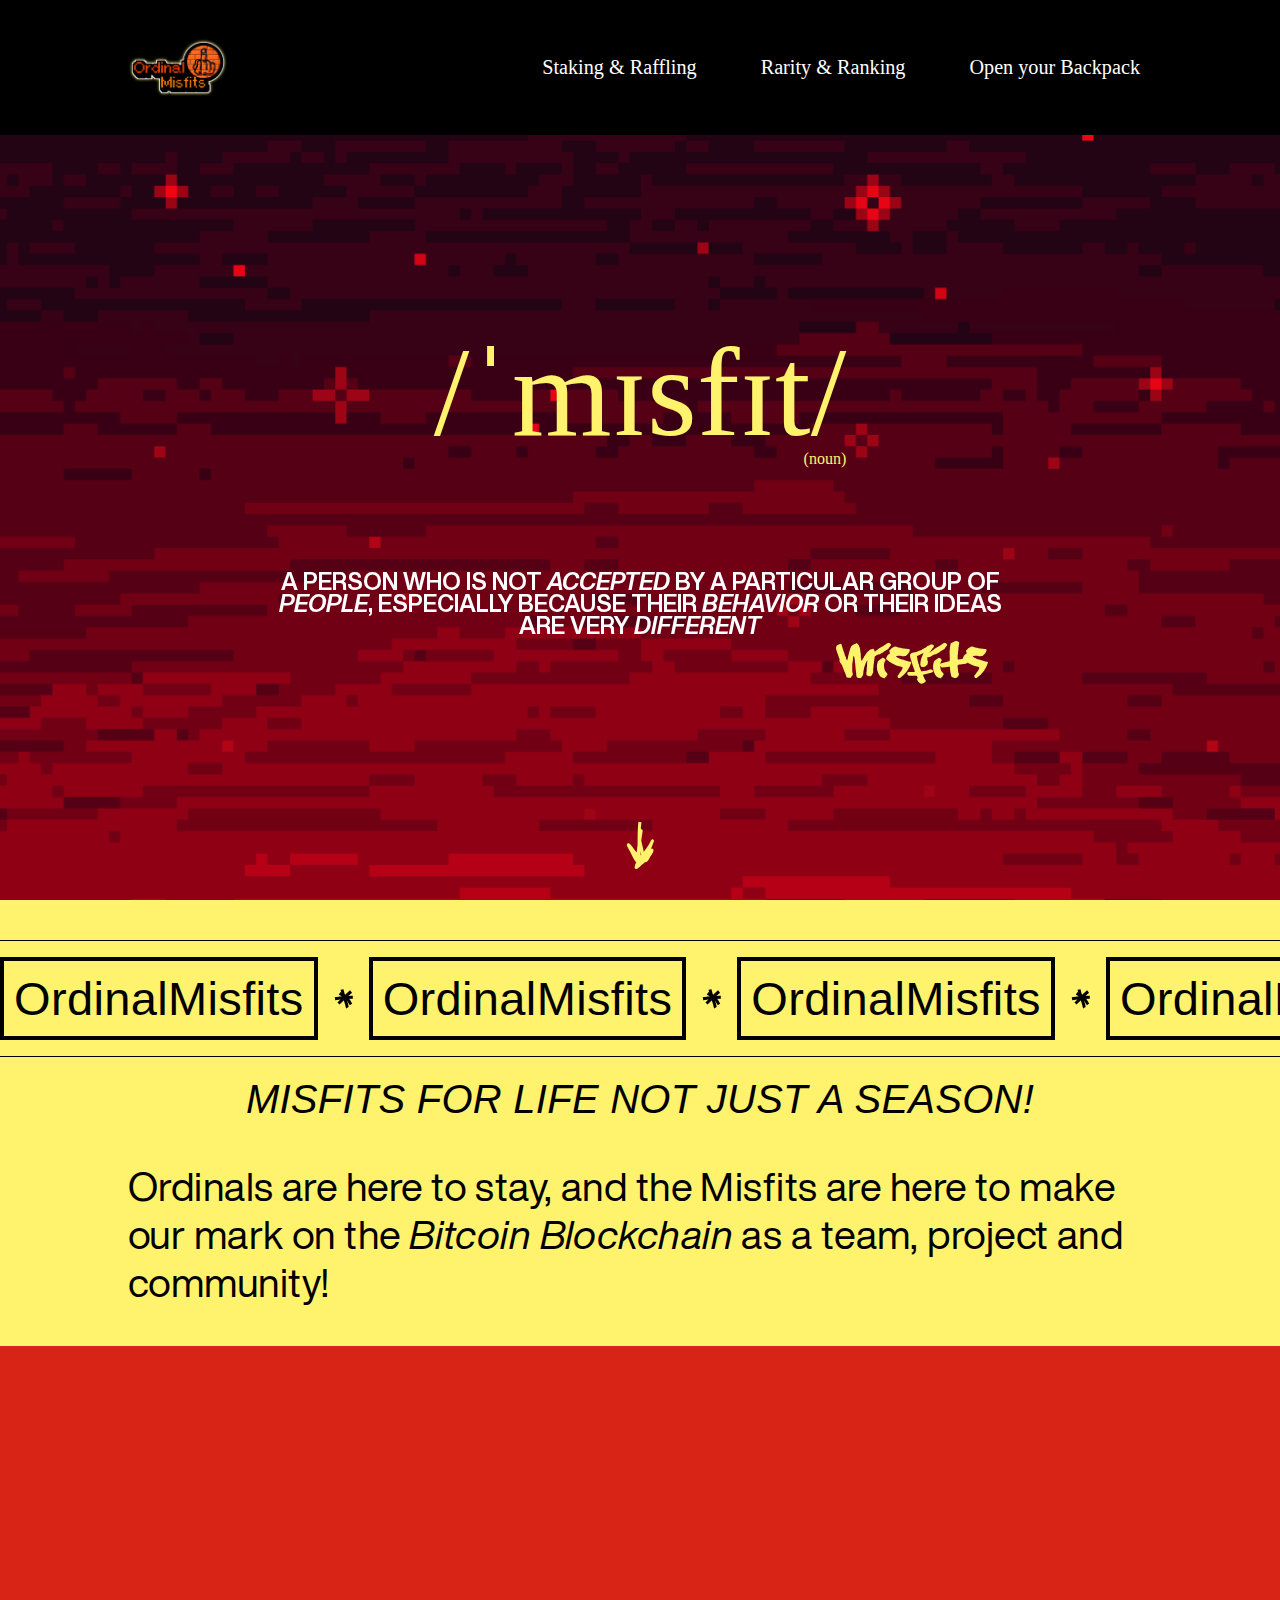
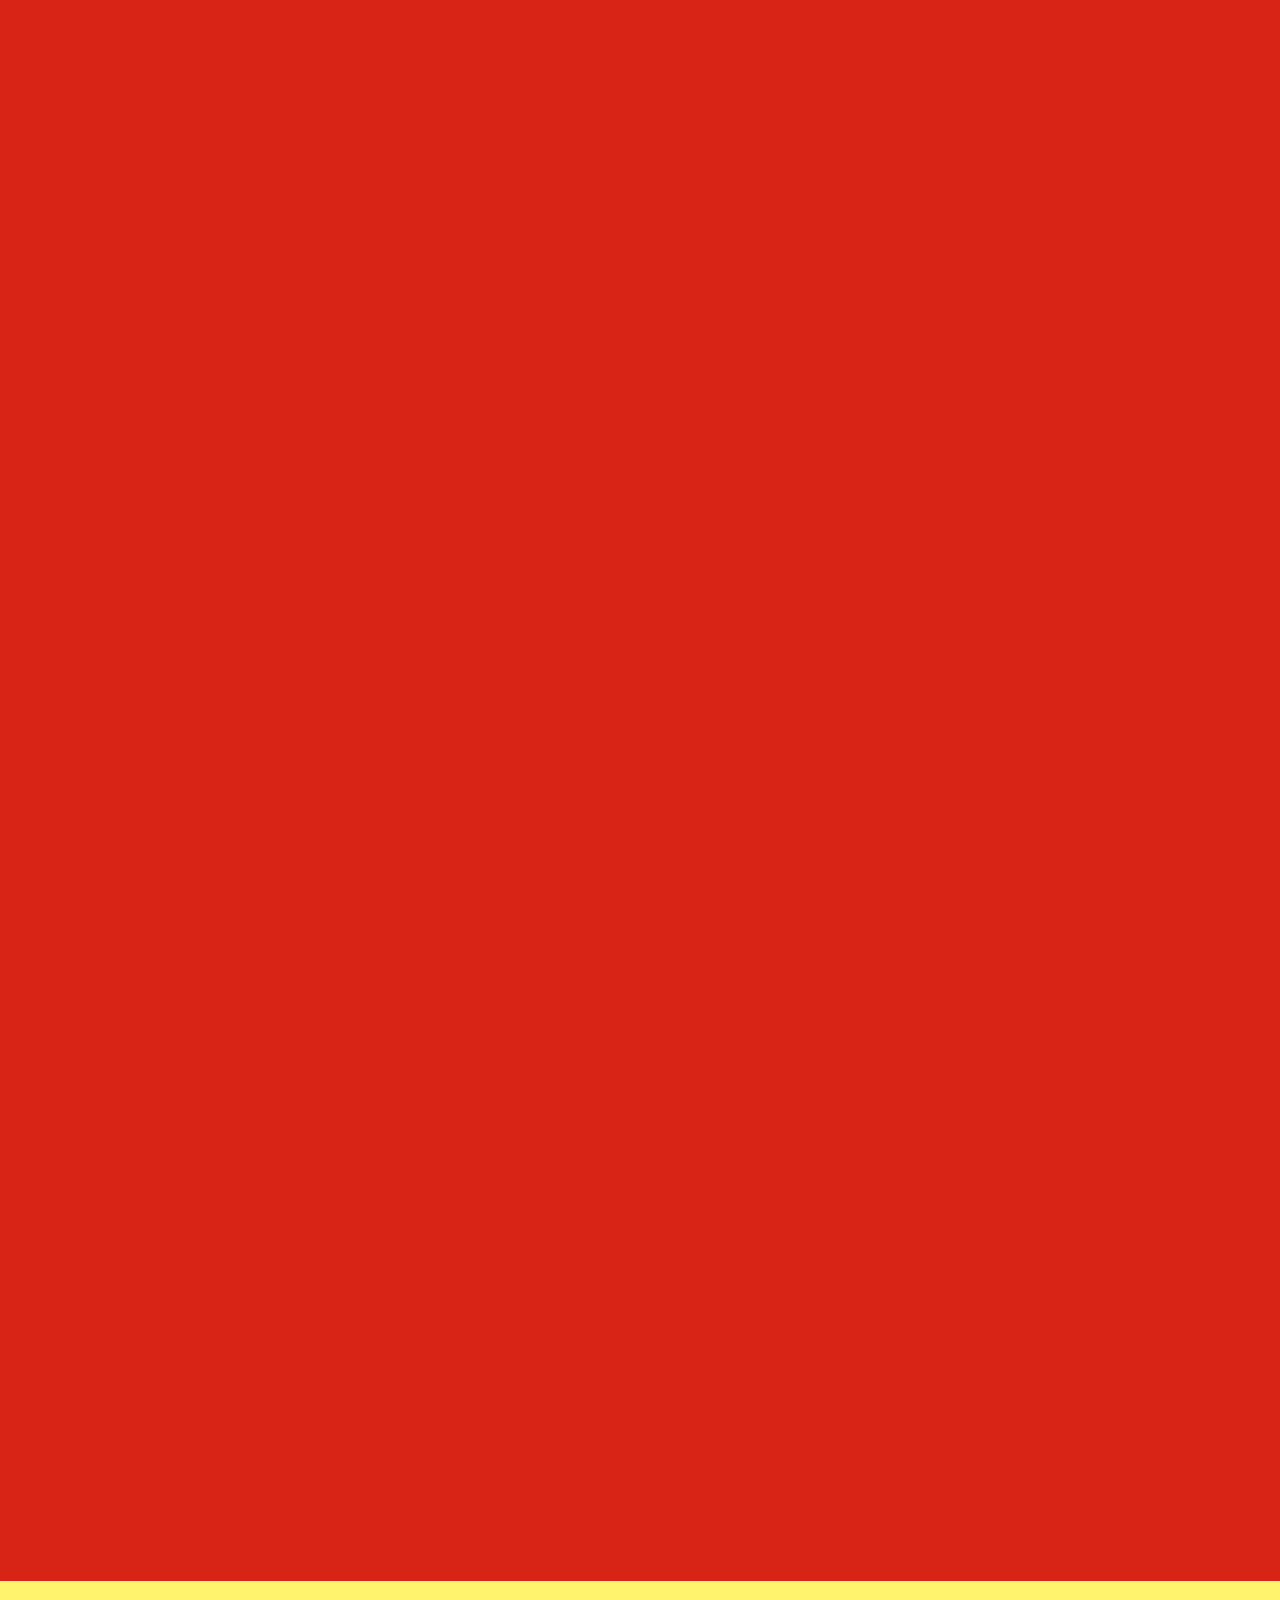
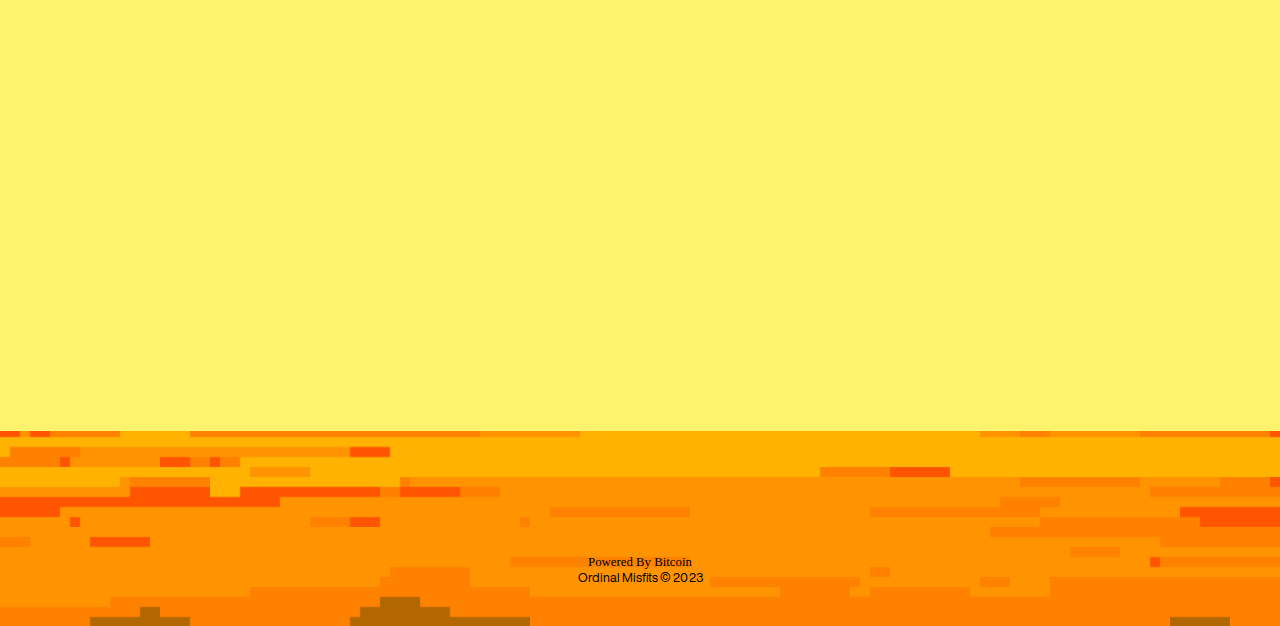
==== commit b27d05bb: "Fix casing of "bitcoin" in powered by message" ====
--- a/index.html
+++ b/index.html
@@ -1571,7 +1571,7 @@
             <img src="./images/icon-subber.svg" alt="Subber" />
           </a>
         </div>
-        <p class="powered">powered by BITCOIN</p>
+        <p class="powered">powered by bitcoin</p>
         <p>Ordinal Misfits © 2023</p>
       </footer>
     </main>
--- a/style.css
+++ b/style.css
@@ -245,7 +245,7 @@
 }
 .marquee-scroll .marquee-item p {
   padding: 10px;
-  border: 1px solid #000;
+  border: 4px solid #000;
   font-size: clamp(35.459px, 4.5vw, 47px);
   font-family: "Technicality", sans-serif;
   font-family: "Technicality1", sans-serif;
@@ -296,7 +296,7 @@
   line-height: 93.366%; /* 175.595px */
   text-transform: uppercase;
   top: -40px;
-  left: -67%;
+  left: -90px;
 }
 #raffle h2 {
   position: static;
@@ -436,6 +436,7 @@
   height: 20px;
 }
 footer .powered {
+  text-transform: capitalize;
   font-family: Century, "century-regular", Georgia, "Times New Roman", Times,
     serif;
 }
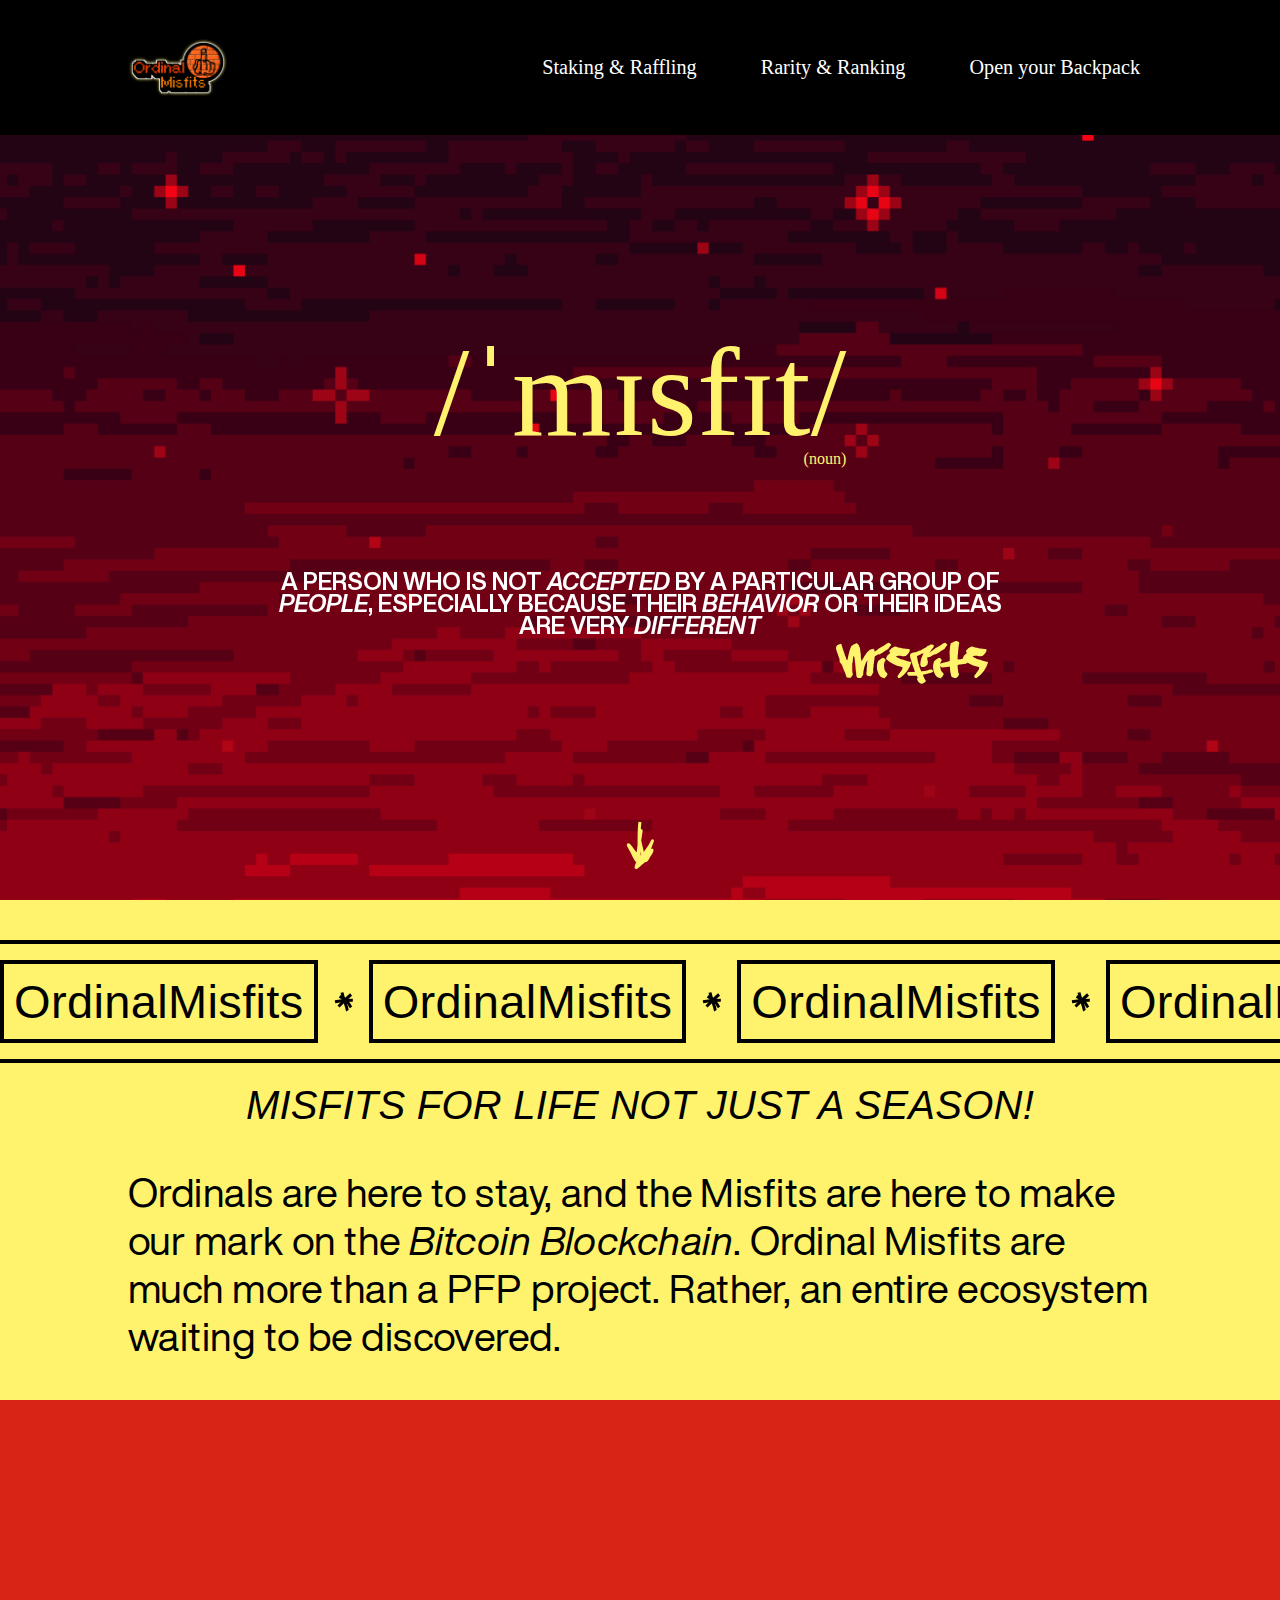
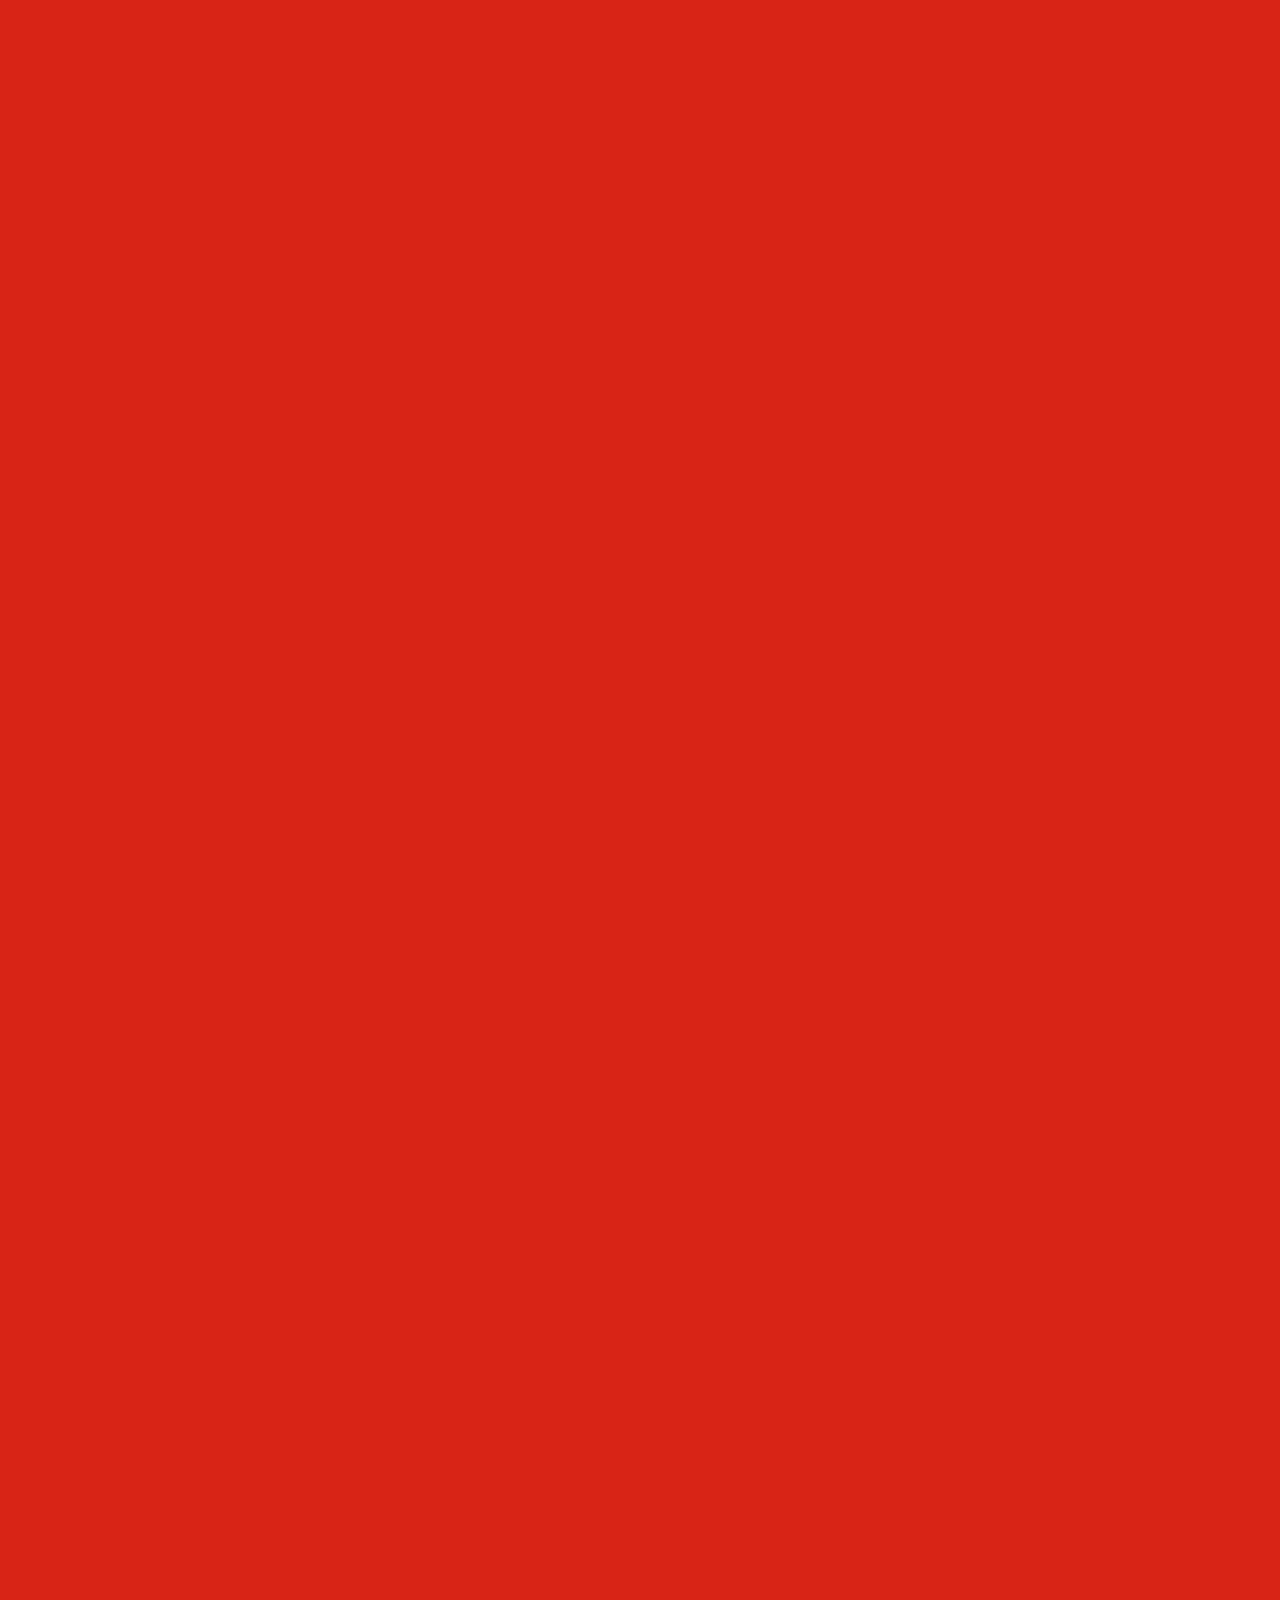
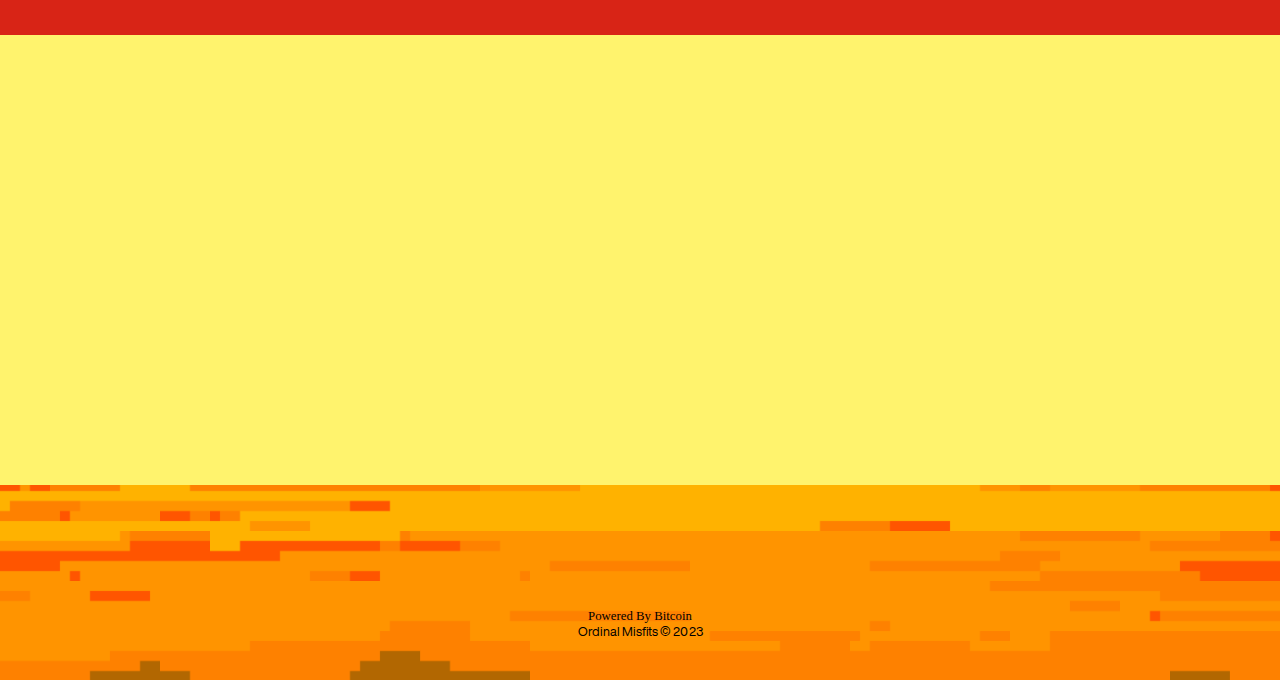
==== commit a760b03a: "Update tagline and description in index.html" ====
--- a/index.html
+++ b/index.html
@@ -174,7 +174,9 @@
           <p class="tagline">misfits for life not just a season!</p>
           <p>
             Ordinals are here to stay, and the Misfits are here to make our mark
-            on the <em>Bitcoin Blockchain</em> as a team, project and community!
+            on the <em>Bitcoin Blockchain</em>. Ordinal Misfits are much more
+            than a PFP project. Rather, an entire ecosystem waiting to be
+            discovered.
           </p>
         </div>
       </div>
--- a/style.css
+++ b/style.css
@@ -219,8 +219,8 @@
 }
 
 .marquee-container {
-  border-top: 1px solid #000;
-  border-bottom: 1px solid #000;
+  border-top: 4px solid #000;
+  border-bottom: 4px solid #000;
   max-width: 100%;
 }
 
